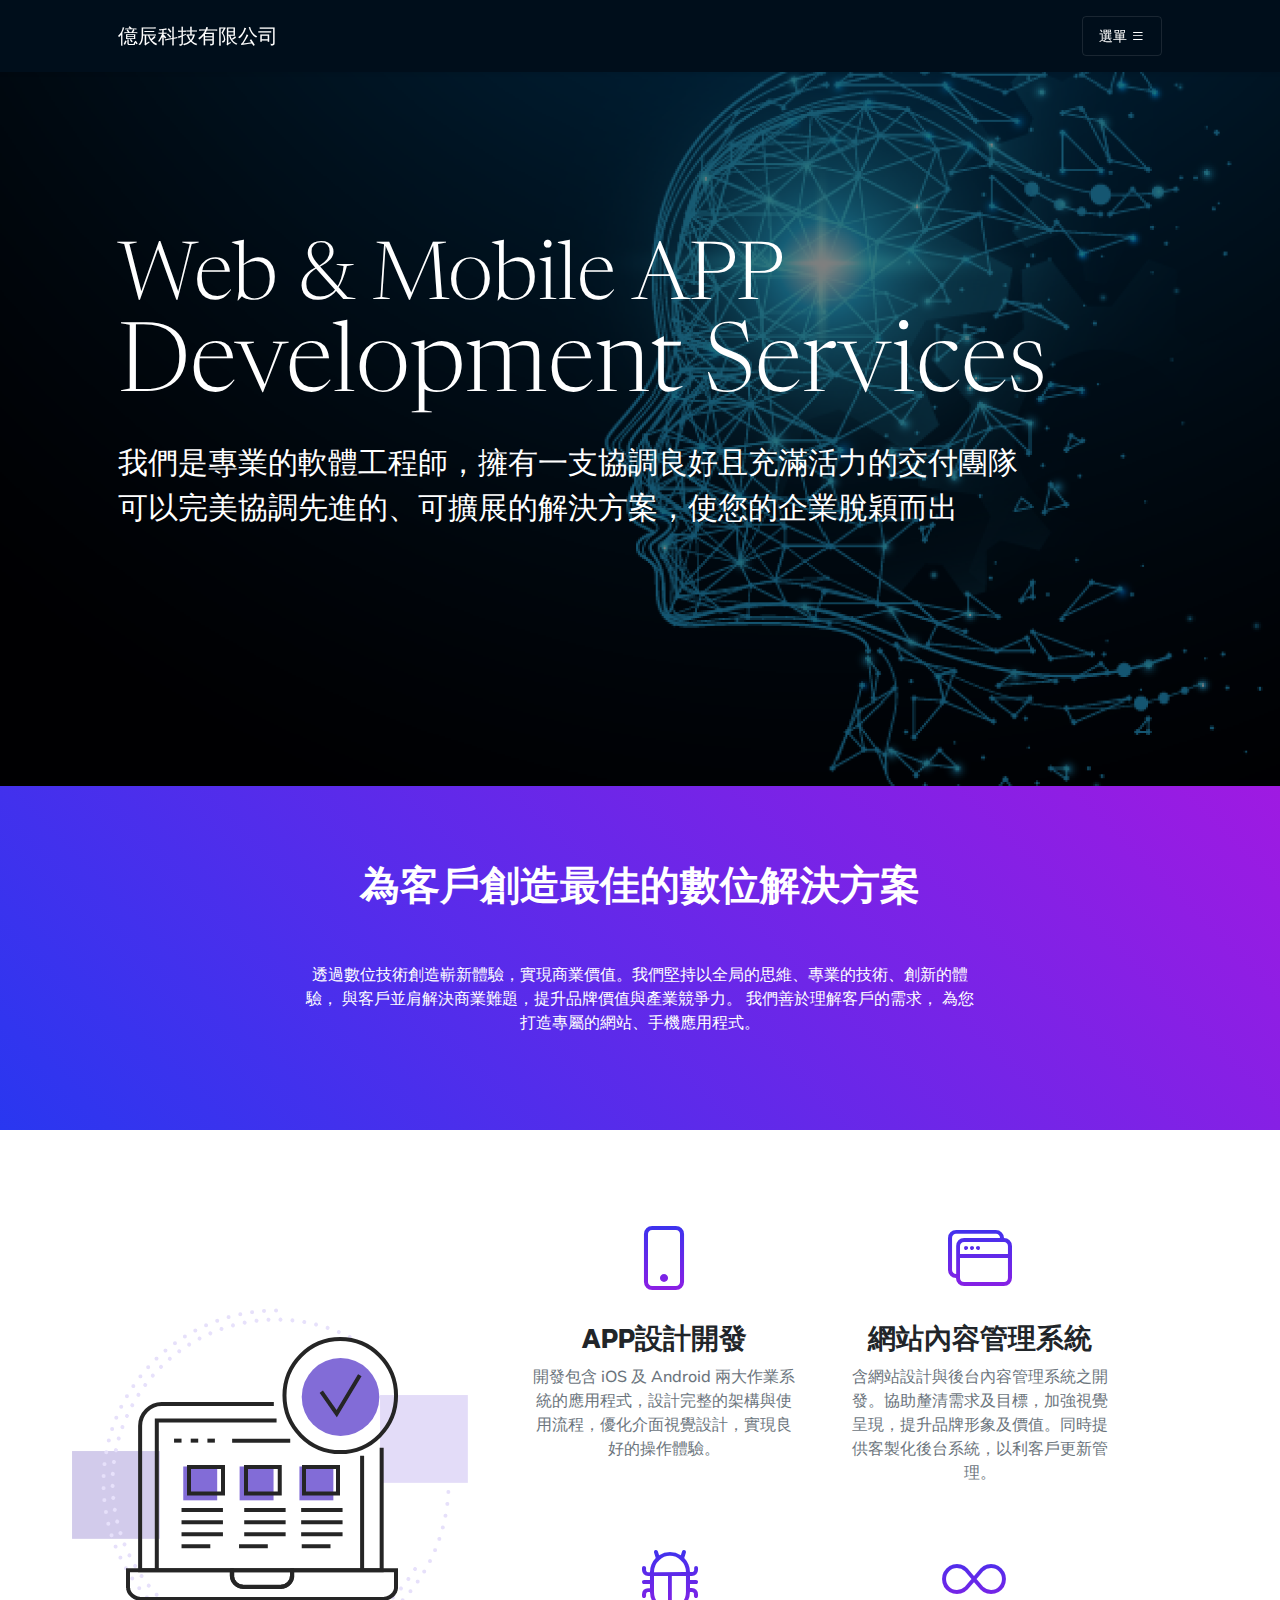
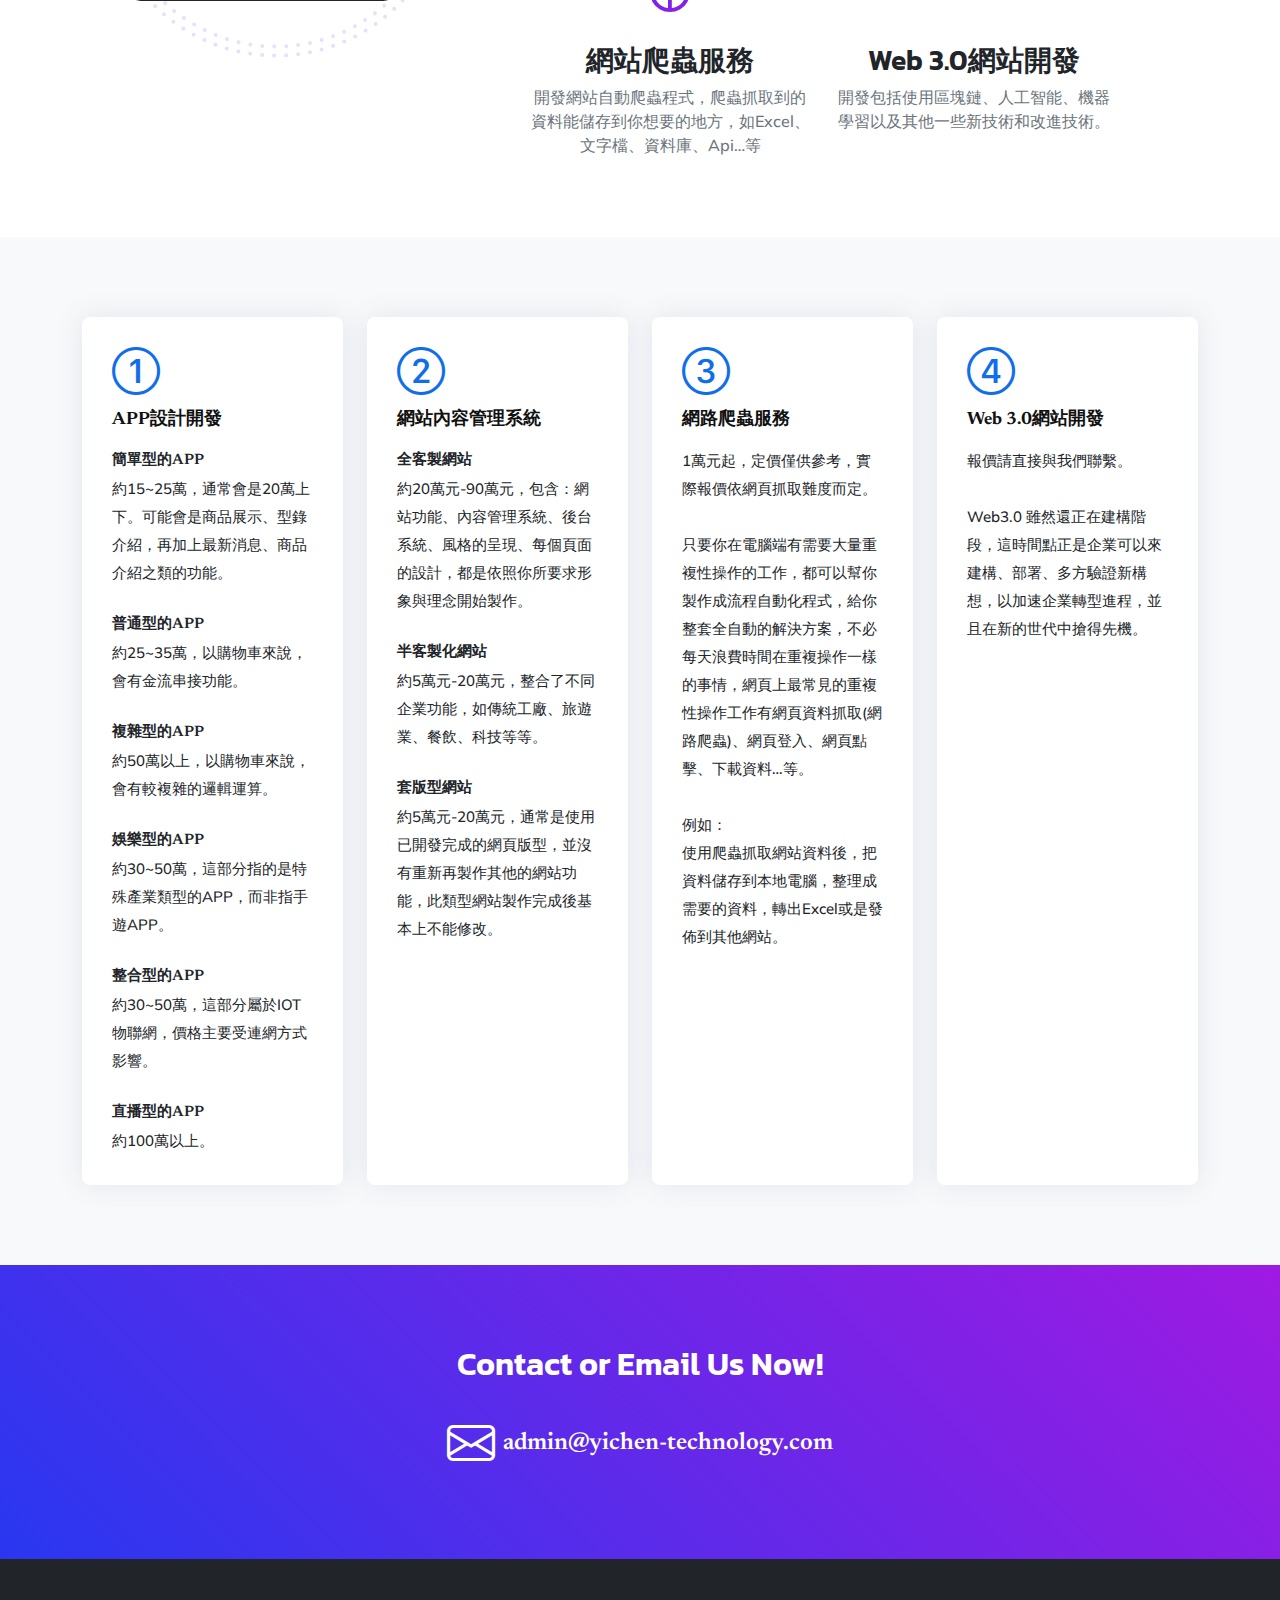
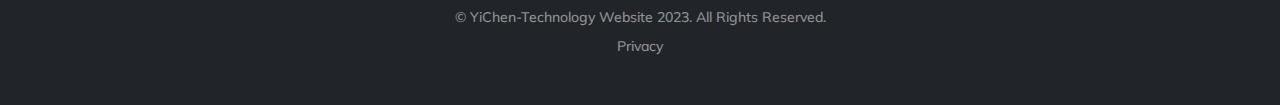
==== index.html @ 86321ed8 "fix section 4 style" ====
<!DOCTYPE html>
<html lang="zh-Hant">
    <head>
        <meta charset="utf-8" />
        <meta name="viewport" content="width=device-width, initial-scale=1, shrink-to-fit=no" />
        <meta name="description" content="億辰科技有限公司官方網站" />
        <meta name="author" content="Zyko Tsai" />
        <title>億辰科技有限公司</title>
        <link rel="icon" href="favicon.ico" />
        <!-- Bootstrap icons-->
        <link href="https://cdn.jsdelivr.net/npm/bootstrap-icons@1.5.0/font/bootstrap-icons.css" rel="stylesheet" />
        <!-- Bootstrap CDN-->
        <link href="https://cdn.jsdelivr.net/npm/bootstrap@5.3.0-alpha1/dist/css/bootstrap.min.css" rel="stylesheet" integrity="sha384-GLhlTQ8iRABdZLl6O3oVMWSktQOp6b7In1Zl3/Jr59b6EGGoI1aFkw7cmDA6j6gD" crossorigin="anonymous">
        
        <!-- Google fonts-->
        <link rel="preconnect" href="https://fonts.gstatic.com" />
        <link href="https://fonts.googleapis.com/css2?family=Newsreader:ital,wght@0,600;1,600&amp;display=swap" rel="stylesheet" />
        <link href="https://fonts.googleapis.com/css2?family=Mulish:ital,wght@0,300;0,500;0,600;0,700;1,300;1,500;1,600;1,700&amp;display=swap" rel="stylesheet" />
        <link href="https://fonts.googleapis.com/css2?family=Kanit:ital,wght@0,400;1,400&amp;display=swap" rel="stylesheet" />
        <!-- Core theme CSS (includes Bootstrap)-->
        <link href="css/styles.css" rel="stylesheet" />
    </head>
    <body id="page-top">
        <!-- Navigation-->
        <nav class="navbar navbar-dark fixed-top shadow-sm" id="mainNav" style="background-color: #000E1B;">
            <div class="container px-5">
                <a class="navbar-brand d-inline-block align-text-top" href="#page-top">億辰科技有限公司</a>
                <button class="navbar-toggler" type="button" data-bs-toggle="collapse" data-bs-target="#navbarResponsive" aria-controls="navbarResponsive" aria-expanded="false" aria-label="Toggle navigation">
                    選單
                    <i class="bi-list"></i>
                </button>
                <div class="collapse navbar-collapse" id="navbarResponsive">
                    <ul class="navbar-nav navbar-dark ms-auto me-4 my-3 my-lg-0">
                        <li class="nav-item"><a class="nav-link me-lg-3" href="#features">Features</a></li>
                        <li class="nav-item"><a class="nav-link me-lg-3" href="#download">Download</a></li>
                    </ul>
                    
                </div>
            </div>
        </nav>
        
        <section class="cta-header">
            <div class="cta-header-content">
                <div class="container px-5">
                    <h2 class="text-white display-1 lh-1 mb-4">
                        Web & Mobile APP<br>
                        <small class="text-white-size">Development Services</small>                       
                    </h2>
                    <p class="text-content-size">我們是專業的軟體工程師，擁有一支協調良好且充滿活力的交付團隊<br>可以完美協調先進的、可擴展的解決方案，使您的企業脫穎而出</p>
                    <!-- <a class="btn btn-outline-light py-3 px-4 rounded-pill" href="https://page.line.me/?accountId=588htwpp" target="_blank">Contact me</a> -->
                </div>
            </div>
        </section>
        <!-- Quote/testimonial aside-->
        <aside class="text-center bg-gradient-primary-to-secondary">
            <div class="container px-5">
                <div class="row gx-5 justify-content-center">
                    <div class="col-xl-8">
                        <div class="h2 fs-1 text-white mb-5">為客戶創造最佳的數位解決方案</div>
                        <p class="text-white">透過數位技術創造嶄新體驗，實現商業價值。我們堅持以全局的思維、專業的技術、創新的體驗， 與客戶並肩解決商業難題，提升品牌價值與產業競爭力。 我們善於理解客戶的需求， 為您打造專屬的網站、手機應用程式。</p>
                    </div>
                </div>
            </div>
        </aside>
        <!-- App features section-->
        <section id="features">
            <div class="container px-5">
                <div class="row gx-5 align-items-center">
                    <div class="col-lg-8 order-lg-1 mb-5 mb-lg-0">
                        <div class="container-fluid px-5">
                            <div class="row gx-5">
                                <div class="col-md-6 mb-5">
                                    <!-- Feature item-->
                                    <div class="text-center">
                                        <i class="bi-phone icon-feature text-gradient d-block mb-3"></i>
                                        <h3 class="font-alt">APP設計開發</h3>
                                        <p class="text-muted mb-0">開發包含 iOS 及 Android 兩大作業系統的應用程式，設計完整的架構與使用流程，優化介面視覺設計，實現良好的操作體驗。</p>
                                    </div>
                                </div>
                                <div class="col-md-6 mb-5">
                                    <!-- Feature item-->
                                    <div class="text-center">
                                        <i class="bi-window-stack icon-feature text-gradient d-block mb-3"></i>
                                        <h3 class="font-alt">網站內容管理系統</h3>
                                        <p class="text-muted mb-0">含網站設計與後台內容管理系統之開發。協助釐清需求及目標，加強視覺呈現，提升品牌形象及價值。同時提供客製化後台系統，以利客戶更新管理。</p>
                                    </div>
                                </div>
                            </div>
                            <div class="row">
                                <div class="col-md-6 mb-5 mb-md-0">
                                    <!-- Feature item-->
                                    <div class="text-center">
                                        <i class="bi-bug icon-feature text-gradient d-block mb-3"></i>
                                        <h3 class="font-alt">網站爬蟲服務</h3>
                                        <p class="text-muted mb-0">開發網站自動爬蟲程式，爬蟲抓取到的資料能儲存到你想要的地方，如Excel、文字檔、資料庫、Api…等</p>
                                    </div>
                                </div>
                                <div class="col-md-6">
                                    <!-- Feature item-->
                                    <div class="text-center">
                                        <i class="bi-infinity icon-feature text-gradient d-block mb-3"></i>
                                        <h3 class="font-alt">Web 3.0網站開發</h3>
                                        <p class="text-muted mb-0">開發包括使用區塊鏈、人工智能、機器學習以及其他一些新技術和改進技術。</p>
                                    </div>
                                </div>
                            </div>
                        </div>
                    </div>
                    <div class="col-lg-4 order-lg-0">
                        <!-- Features section device mockup-->
                        <div class="features-device-mockup">
                            <img src="https://jackaltsai.github.io/yichen_tech_website/section3.png" alt="web 3.0">
                        </div>
                    </div>
                </div>
            </div>
        </section>
        <!-- Price section -->
        <section id="featured-services" class="featured-services bg-light">
            <div class="container" data-aos="fade-up">
      
              <div class="row">
                <div class="col-md-6 col-lg-3 d-flex align-items-stretch mb-5 mb-lg-0">
                  <div class="icon-box" data-aos="fade-up" data-aos-delay="100">
                    <div class="icon"><i class="bi-1-circle"></i></div>
                    <h4 class="title"><a>APP設計開發</a></h4>
                    <h5 class="description">簡單型的APP</h5>
                    <p class="description">約15~25萬，通常會是20萬上下。可能會是商品展示、型錄介紹，再加上最新消息、商品介紹之類的功能。</p><br>
                    <h5 class="description">普通型的APP</h5>
                    <p class="description">約25~35萬，以購物車來說，會有金流串接功能。</p><br>
                    <h5 class="description">複雜型的APP</h5>
                    <p class="description">約50萬以上，以購物車來說，會有較複雜的邏輯運算。</p><br>
                    <h5 class="description">娛樂型的APP</h5>
                    <p class="description">約30~50萬，這部分指的是特殊產業類型的APP，而非指手遊APP。</p><br>
                    <h5 class="description">整合型的APP</h5>
                    <p class="description">約30~50萬，這部分屬於IOT物聯網，價格主要受連網方式影響。</p><br>
                    <h5 class="description">直播型的APP</h5>
                    <p class="description">約100萬以上。</p>
                  </div>
                </div>
      
                <div class="col-md-6 col-lg-3 d-flex align-items-stretch mb-5 mb-lg-0">
                  <div class="icon-box" data-aos="fade-up" data-aos-delay="200">
                    <div class="icon"><i class="bi-2-circle"></i></div>
                    <h4 class="title"><a>網站內容管理系統</a></h4>
                    <h5 class="description">全客製網站</h5>
                    <p class="description">約20萬元-90萬元，包含：網站功能、內容管理系統、後台系統、風格的呈現、每個頁面的設計，都是依照你所要求形象與理念開始製作。</p><br>
                    <h5 class="description">半客製化網站</h5>
                    <p class="description">約5萬元-20萬元，整合了不同企業功能，如傳統工廠、旅遊業、餐飲、科技等等。</p><br>
                    <h5 class="description">套版型網站</h5>
                    <p class="description">約5萬元-20萬元，通常是使用已開發完成的網頁版型，並沒有重新再製作其他的網站功能，此類型網站製作完成後基本上不能修改。</p><br>
                  </div>
                </div>
      
                <div class="col-md-6 col-lg-3 d-flex align-items-stretch mb-5 mb-lg-0">
                  <div class="icon-box" data-aos="fade-up" data-aos-delay="300">
                    <div class="icon"><i class="bi-3-circle"></i></div>
                    <h4 class="title"><a>網路爬蟲服務</a></h4>
                    <p class="description">1萬元起，定價僅供參考，實際報價依網頁抓取難度而定。<br><br>只要你在電腦端有需要大量重複性操作的工作，都可以幫你製作成流程自動化程式，給你整套全自動的解決方案，不必每天浪費時間在重複操作一樣的事情，網頁上最常見的重複性操作工作有網頁資料抓取(網路爬蟲)、網頁登入、網頁點擊、下載資料…等。<br><br>例如：<br>使用爬蟲抓取網站資料後，把資料儲存到本地電腦，整理成需要的資料，轉出Excel或是發佈到其他網站。</p>
                  </div>
                </div>
      
                <div class="col-md-6 col-lg-3 d-flex align-items-stretch mb-5 mb-lg-0">
                  <div class="icon-box" data-aos="fade-up" data-aos-delay="400">
                    <div class="icon"><i class="bi-4-circle"></i></div>
                    <h4 class="title"><a>Web 3.0網站開發</a></h4>
                    <p class="description">報價請直接與我們聯繫。<br><br>Web3.0 雖然還正在建構階段，這時間點正是企業可以來建構、部署、多方驗證新構想，以加速企業轉型進程，並且在新的世代中搶得先機。</p>
                  </div>
                </div>
      
              </div>
      
            </div>
        </section>
        <!-- App badge section-->
        <section class="bg-gradient-primary-to-secondary" id="download">
            <div class="container px-5">
                <h2 class="text-center text-white font-alt mb-4">Contact or Email Us Now!</h2>
                
                <div class="d-flex flex-column flex-lg-row align-items-center justify-content-center">
                    <a href="mailto:admin@yichen-technology.com"><i class="bi-envelope icon-white"></i></a>
                    <h4 class="title text-white text-email">admin@yichen-technology.com</h4>
                </div>
            </div>
        </section>
        
        <!-- Footer-->
        <footer class="bg-dark text-center py-5">
        <div class="container px-5">
            <div class="text-white-50 small">
                <div class="mb-2">&copy; YiChen-Technology Website 2023. All Rights Reserved.</div>
                <a href="https://jackaltsai.github.io/yichen_tech_website/privacy.html">Privacy</a>
            </div>
        </div>
        </footer>

        <script>
            (function(){var w=window;if(w.ChannelIO){return w.console.error("ChannelIO script included twice.")}var ch=function(){ch.c(arguments)};ch.q=[];ch.c=function(args){ch.q.push(args)};w.ChannelIO=ch;function l(){if(w.ChannelIOInitialized){return}w.ChannelIOInitialized=true;var s=document.createElement("script");s.type="text/javascript";s.async=true;s.src="https://cdn.channel.io/plugin/ch-plugin-web.js";var x=document.getElementsByTagName("script")[0];if(x.parentNode){x.parentNode.insertBefore(s,x)}}if(document.readyState==="complete"){l()}else{w.addEventListener("DOMContentLoaded",l);w.addEventListener("load",l)}})();
          
            ChannelIO('boot', {
              "pluginKey": "8e695b50-d24a-4d0e-aba1-254e726d95f0"
            });
          </script>
        <script src="https://cdn.jsdelivr.net/npm/bootstrap@5.3.0-alpha1/dist/js/bootstrap.bundle.min.js" integrity="sha384-w76AqPfDkMBDXo30jS1Sgez6pr3x5MlQ1ZAGC+nuZB+EYdgRZgiwxhTBTkF7CXvN" crossorigin="anonymous"></script>
        <link rel="stylesheet" href="https://cdn.jsdelivr.net/npm/bootstrap-icons@1.10.3/font/bootstrap-icons.css">
    </body>
    
</html>
---- css/styles.css ----
@charset "UTF-8";

:root {
  --bs-blue: #2937f0;
  --bs-indigo: #6610f2;
  --bs-purple: #9f1ae2;
  --bs-pink: #d63384;
  --bs-red: #dc3545;
  --bs-orange: #fd7e14;
  --bs-yellow: #ffc107;
  --bs-green: #198754;
  --bs-teal: #20c997;
  --bs-cyan: #0dcaf0;
  --bs-white: #fff;
  --bs-gray: #6c757d;
  --bs-gray-dark: #343a40;
  --bs-gray-100: #f8f9fa;
  --bs-gray-200: #e9ecef;
  --bs-gray-300: #dee2e6;
  --bs-gray-400: #ced4da;
  --bs-gray-500: #adb5bd;
  --bs-gray-600: #6c757d;
  --bs-gray-700: #495057;
  --bs-gray-800: #343a40;
  --bs-gray-900: #212529;
  --bs-primary: #2937f0;
  --bs-secondary: #9f1ae2;
  --bs-success: #198754;
  --bs-info: #0dcaf0;
  --bs-warning: #ffc107;
  --bs-danger: #dc3545;
  --bs-light: #f8f9fa;
  --bs-dark: #212529;
  --bs-primary-rgb: 41, 55, 240;
  --bs-secondary-rgb: 159, 26, 226;
  --bs-success-rgb: 25, 135, 84;
  --bs-info-rgb: 13, 202, 240;
  --bs-warning-rgb: 255, 193, 7;
  --bs-danger-rgb: 220, 53, 69;
  --bs-light-rgb: 248, 249, 250;
  --bs-dark-rgb: 33, 37, 41;
  --bs-white-rgb: 255, 255, 255;
  --bs-black-rgb: 0, 0, 0;
  --bs-body-color-rgb: 33, 37, 41;
  --bs-body-bg-rgb: 255, 255, 255;
  --bs-font-sans-serif: system-ui, -apple-system, "Segoe UI", Roboto, "Helvetica Neue", Arial, "Noto Sans", "Liberation Sans", sans-serif, "Apple Color Emoji", "Segoe UI Emoji", "Segoe UI Symbol", "Noto Color Emoji";
  --bs-font-monospace: SFMono-Regular, Menlo, Monaco, Consolas, "Liberation Mono", "Courier New", monospace;
  --bs-gradient: linear-gradient(180deg, rgba(255, 255, 255, 0.15), rgba(255, 255, 255, 0));
  --bs-body-font-family: Mulish, -apple-system, BlinkMacSystemFont, Segoe UI, Roboto, Helvetica Neue, Arial, sans-serif, Apple Color Emoji, Segoe UI Emoji, Segoe UI Symbol, Noto Color Emoji;
  --bs-body-font-size: 1rem;
  --bs-body-font-weight: 500;
  --bs-body-line-height: 1.5;
  --bs-body-color: #212529;
  --bs-body-bg: #fff;
}

*,
*::before,
*::after {
  box-sizing: border-box;
}

@media (prefers-reduced-motion: no-preference) {
  :root {
    scroll-behavior: smooth;
  }
}

body {
  margin: 0;
  font-family: var(--bs-body-font-family);
  font-size: var(--bs-body-font-size);
  font-weight: var(--bs-body-font-weight);
  line-height: var(--bs-body-line-height);
  color: var(--bs-body-color);
  text-align: var(--bs-body-text-align);
  background-color: var(--bs-body-bg);
  -webkit-text-size-adjust: 100%;
  -webkit-tap-highlight-color: rgba(0, 0, 0, 0);
}

hr {
  margin: 1rem 0;
  color: inherit;
  background-color: currentColor;
  border: 0;
  opacity: 0.25;
}

hr:not([size]) {
  height: 1px;
}

h6, .h6, h5, .h5, h4, .h4, h3, .h3, h2, .h2, h1, .h1 {
  margin-top: 0;
  margin-bottom: 0.5rem;
  font-family: "Newsreader", -apple-system, BlinkMacSystemFont, "Segoe UI", Roboto, "Helvetica Neue", Arial, sans-serif, "Apple Color Emoji", "Segoe UI Emoji", "Segoe UI Symbol", "Noto Color Emoji";
  font-weight: 600;
  line-height: 1.2;
}

h1, .h1 {
  font-size: calc(1.375rem + 1.5vw);
}
@media (min-width: 1200px) {
  h1, .h1 {
    font-size: 2.5rem;
  }
}

h2, .h2 {
  font-size: calc(1.325rem + 0.9vw);
}
@media (min-width: 1200px) {
  h2, .h2 {
    font-size: 2rem;
  }
}

h3, .h3 {
  font-size: calc(1.3rem + 0.6vw);
}
@media (min-width: 1200px) {
  h3, .h3 {
    font-size: 1.75rem;
  }
}

h4, .h4 {
  font-size: calc(1.275rem + 0.3vw);
}
@media (min-width: 1200px) {
  h4, .h4 {
    font-size: 1.5rem;
  }
}

h5, .h5 {
  font-size: 1.25rem;
}

h6, .h6 {
  font-size: 1rem;
}

p {
  margin-top: 0;
  margin-bottom: 1rem;
}

abbr[title],
abbr[data-bs-original-title] {
  -webkit-text-decoration: underline dotted;
          text-decoration: underline dotted;
  cursor: help;
  -webkit-text-decoration-skip-ink: none;
          text-decoration-skip-ink: none;
}

address {
  margin-bottom: 1rem;
  font-style: normal;
  line-height: inherit;
}

ol,
ul {
  padding-left: 2rem;
}

ol,
ul,
dl {
  margin-top: 0;
  margin-bottom: 1rem;
}

ol ol,
ul ul,
ol ul,
ul ol {
  margin-bottom: 0;
}

dt {
  font-weight: 700;
}

dd {
  margin-bottom: 0.5rem;
  margin-left: 0;
}

blockquote {
  margin: 0 0 1rem;
}

b,
strong {
  font-weight: bolder;
}

small, .small {
  font-size: 0.875em;
}

mark, .mark {
  padding: 0.2em;
  background-color: #fcf8e3;
}

sub,
sup {
  position: relative;
  font-size: 0.75em;
  line-height: 0;
  vertical-align: baseline;
}

sub {
  bottom: -0.25em;
}

sup {
  top: -0.5em;
}

a {
  color: #2937f0;
  text-decoration: underline;
}
a:hover {
  color: #212cc0;
}

a:not([href]):not([class]), a:not([href]):not([class]):hover {
  color: inherit;
  text-decoration: none;
}

pre,
code,
kbd,
samp {
  font-family: var(--bs-font-monospace);
  font-size: 1em;
  direction: ltr /* rtl:ignore */;
  unicode-bidi: bidi-override;
}

pre {
  display: block;
  margin-top: 0;
  margin-bottom: 1rem;
  overflow: auto;
  font-size: 0.875em;
}
pre code {
  font-size: inherit;
  color: inherit;
  word-break: normal;
}

code {
  font-size: 0.875em;
  color: #d63384;
  word-wrap: break-word;
}
a > code {
  color: inherit;
}

kbd {
  padding: 0.2rem 0.4rem;
  font-size: 0.875em;
  color: #fff;
  background-color: #212529;
  border-radius: 0.2rem;
}
kbd kbd {
  padding: 0;
  font-size: 1em;
  font-weight: 700;
}

figure {
  margin: 0 0 1rem;
}

img,
svg {
  vertical-align: middle;
}

table {
  caption-side: bottom;
  border-collapse: collapse;
}

caption {
  padding-top: 0.5rem;
  padding-bottom: 0.5rem;
  color: #6c757d;
  text-align: left;
}

th {
  text-align: inherit;
  text-align: -webkit-match-parent;
}

thead,
tbody,
tfoot,
tr,
td,
th {
  border-color: inherit;
  border-style: solid;
  border-width: 0;
}

label {
  display: inline-block;
}

button {
  border-radius: 0;
}

button:focus:not(:focus-visible) {
  outline: 0;
}

input,
button,
select,
optgroup,
textarea {
  margin: 0;
  font-family: inherit;
  font-size: inherit;
  line-height: inherit;
}

button,
select {
  text-transform: none;
}

[role=button] {
  cursor: pointer;
}

select {
  word-wrap: normal;
}
select:disabled {
  opacity: 1;
}

[list]::-webkit-calendar-picker-indicator {
  display: none;
}

button,
[type=button],
[type=reset],
[type=submit] {
  -webkit-appearance: button;
}
button:not(:disabled),
[type=button]:not(:disabled),
[type=reset]:not(:disabled),
[type=submit]:not(:disabled) {
  cursor: pointer;
}

::-moz-focus-inner {
  padding: 0;
  border-style: none;
}

textarea {
  resize: vertical;
}

fieldset {
  min-width: 0;
  padding: 0;
  margin: 0;
  border: 0;
}

legend {
  float: left;
  width: 100%;
  padding: 0;
  margin-bottom: 0.5rem;
  font-size: calc(1.275rem + 0.3vw);
  line-height: inherit;
}
@media (min-width: 1200px) {
  legend {
    font-size: 1.5rem;
  }
}
legend + * {
  clear: left;
}

::-webkit-datetime-edit-fields-wrapper,
::-webkit-datetime-edit-text,
::-webkit-datetime-edit-minute,
::-webkit-datetime-edit-hour-field,
::-webkit-datetime-edit-day-field,
::-webkit-datetime-edit-month-field,
::-webkit-datetime-edit-year-field {
  padding: 0;
}

::-webkit-inner-spin-button {
  height: auto;
}

[type=search] {
  outline-offset: -2px;
  -webkit-appearance: textfield;
}

/* rtl:raw:
[type="tel"],
[type="url"],
[type="email"],
[type="number"] {
  direction: ltr;
}
*/
::-webkit-search-decoration {
  -webkit-appearance: none;
}

::-webkit-color-swatch-wrapper {
  padding: 0;
}

::-webkit-file-upload-button {
  font: inherit;
}

::file-selector-button {
  font: inherit;
}

::-webkit-file-upload-button {
  font: inherit;
  -webkit-appearance: button;
}

output {
  display: inline-block;
}

iframe {
  border: 0;
}

summary {
  display: list-item;
  cursor: pointer;
}

progress {
  vertical-align: baseline;
}

[hidden] {
  display: none !important;
}

.lead {
  font-size: 1.25rem;
  font-weight: 300;
}

.display-1 {
  font-size: calc(1.625rem + 4.5vw);
  font-weight: 300;
  line-height: 1.2;
}
@media (min-width: 1200px) {
  .display-1 {
    font-size: 5rem;
  }
}

.display-2 {
  font-size: calc(1.575rem + 3.9vw);
  font-weight: 300;
  line-height: 1.2;
}
@media (min-width: 1200px) {
  .display-2 {
    font-size: 4.5rem;
  }
}

.display-3 {
  font-size: calc(1.525rem + 3.3vw);
  font-weight: 300;
  line-height: 1.2;
}
@media (min-width: 1200px) {
  .display-3 {
    font-size: 4rem;
  }
}

.display-4 {
  font-size: calc(1.475rem + 2.7vw);
  font-weight: 300;
  line-height: 1.2;
}
@media (min-width: 1200px) {
  .display-4 {
    font-size: 3.5rem;
  }
}

.display-5 {
  font-size: calc(1.425rem + 2.1vw);
  font-weight: 300;
  line-height: 1.2;
}
@media (min-width: 1200px) {
  .display-5 {
    font-size: 3rem;
  }
}

.display-6 {
  font-size: calc(1.375rem + 1.5vw);
  font-weight: 300;
  line-height: 1.2;
}
@media (min-width: 1200px) {
  .display-6 {
    font-size: 2.5rem;
  }
}

.list-unstyled {
  padding-left: 0;
  list-style: none;
}

.list-inline {
  padding-left: 0;
  list-style: none;
}

.list-inline-item {
  display: inline-block;
}
.list-inline-item:not(:last-child) {
  margin-right: 0.5rem;
}

.initialism {
  font-size: 0.875em;
  text-transform: uppercase;
}

.blockquote {
  margin-bottom: 1rem;
  font-size: 1.25rem;
}
.blockquote > :last-child {
  margin-bottom: 0;
}

.blockquote-footer {
  margin-top: -1rem;
  margin-bottom: 1rem;
  font-size: 0.875em;
  color: #6c757d;
}
.blockquote-footer::before {
  content: "— ";
}

.img-fluid {
  max-width: 100%;
  height: auto;
}

.img-thumbnail {
  padding: 0.25rem;
  background-color: #fff;
  border: 1px solid #dee2e6;
  border-radius: 0.25rem;
  max-width: 100%;
  height: auto;
}

.figure {
  display: inline-block;
}

.figure-img {
  margin-bottom: 0.5rem;
  line-height: 1;
}

.figure-caption {
  font-size: 0.875em;
  color: #6c757d;
}

.container,
.container-fluid,
.container-xxl,
.container-xl,
.container-lg,
.container-md,
.container-sm {
  width: 100%;
  padding-right: var(--bs-gutter-x, 0.75rem);
  padding-left: var(--bs-gutter-x, 0.75rem);
  margin-right: auto;
  margin-left: auto;
}

@media (min-width: 576px) {
  .container-sm, .container {
    max-width: 540px;
  }
}
@media (min-width: 768px) {
  .container-md, .container-sm, .container {
    max-width: 720px;
  }
}
@media (min-width: 992px) {
  .container-lg, .container-md, .container-sm, .container {
    max-width: 960px;
  }
}
@media (min-width: 1200px) {
  .container-xl, .container-lg, .container-md, .container-sm, .container {
    max-width: 1140px;
  }
}
@media (min-width: 1400px) {
  .container-xxl, .container-xl, .container-lg, .container-md, .container-sm, .container {
    max-width: 1320px;
  }
}
.row {
  --bs-gutter-x: 1.5rem;
  --bs-gutter-y: 0;
  display: flex;
  flex-wrap: wrap;
  margin-top: calc(-1 * var(--bs-gutter-y));
  margin-right: calc(-0.5 * var(--bs-gutter-x));
  margin-left: calc(-0.5 * var(--bs-gutter-x));
}
.row > * {
  flex-shrink: 0;
  width: 100%;
  max-width: 100%;
  padding-right: calc(var(--bs-gutter-x) * 0.5);
  padding-left: calc(var(--bs-gutter-x) * 0.5);
  margin-top: var(--bs-gutter-y);
}

.col {
  flex: 1 0 0%;
}

.row-cols-auto > * {
  flex: 0 0 auto;
  width: auto;
}

.row-cols-1 > * {
  flex: 0 0 auto;
  width: 100%;
}

.row-cols-2 > * {
  flex: 0 0 auto;
  width: 50%;
}

.row-cols-3 > * {
  flex: 0 0 auto;
  width: 33.3333333333%;
}

.row-cols-4 > * {
  flex: 0 0 auto;
  width: 25%;
}

.row-cols-5 > * {
  flex: 0 0 auto;
  width: 20%;
}

.row-cols-6 > * {
  flex: 0 0 auto;
  width: 16.6666666667%;
}

.col-auto {
  flex: 0 0 auto;
  width: auto;
}

.col-1 {
  flex: 0 0 auto;
  width: 8.33333333%;
}

.col-2 {
  flex: 0 0 auto;
  width: 16.66666667%;
}

.col-3 {
  flex: 0 0 auto;
  width: 25%;
}

.col-4 {
  flex: 0 0 auto;
  width: 33.33333333%;
}

.col-5 {
  flex: 0 0 auto;
  width: 41.66666667%;
}

.col-6 {
  flex: 0 0 auto;
  width: 50%;
}

.col-7 {
  flex: 0 0 auto;
  width: 58.33333333%;
}

.col-8 {
  flex: 0 0 auto;
  width: 66.66666667%;
}

.col-9 {
  flex: 0 0 auto;
  width: 75%;
}

.col-10 {
  flex: 0 0 auto;
  width: 83.33333333%;
}

.col-11 {
  flex: 0 0 auto;
  width: 91.66666667%;
}

.col-12 {
  flex: 0 0 auto;
  width: 100%;
}

.offset-1 {
  margin-left: 8.33333333%;
}

.offset-2 {
  margin-left: 16.66666667%;
}

.offset-3 {
  margin-left: 25%;
}

.offset-4 {
  margin-left: 33.33333333%;
}

.offset-5 {
  margin-left: 41.66666667%;
}

.offset-6 {
  margin-left: 50%;
}

.offset-7 {
  margin-left: 58.33333333%;
}

.offset-8 {
  margin-left: 66.66666667%;
}

.offset-9 {
  margin-left: 75%;
}

.offset-10 {
  margin-left: 83.33333333%;
}

.offset-11 {
  margin-left: 91.66666667%;
}

.g-0,
.gx-0 {
  --bs-gutter-x: 0;
}

.g-0,
.gy-0 {
  --bs-gutter-y: 0;
}

.g-1,
.gx-1 {
  --bs-gutter-x: 0.25rem;
}

.g-1,
.gy-1 {
  --bs-gutter-y: 0.25rem;
}

.g-2,
.gx-2 {
  --bs-gutter-x: 0.5rem;
}

.g-2,
.gy-2 {
  --bs-gutter-y: 0.5rem;
}

.g-3,
.gx-3 {
  --bs-gutter-x: 1rem;
}

.g-3,
.gy-3 {
  --bs-gutter-y: 1rem;
}

.g-4,
.gx-4 {
  --bs-gutter-x: 1.5rem;
}

.g-4,
.gy-4 {
  --bs-gutter-y: 1.5rem;
}

.g-5,
.gx-5 {
  --bs-gutter-x: 3rem;
}

.g-5,
.gy-5 {
  --bs-gutter-y: 3rem;
}

@media (min-width: 576px) {
  .col-sm {
    flex: 1 0 0%;
  }

  .row-cols-sm-auto > * {
    flex: 0 0 auto;
    width: auto;
  }

  .row-cols-sm-1 > * {
    flex: 0 0 auto;
    width: 100%;
  }

  .row-cols-sm-2 > * {
    flex: 0 0 auto;
    width: 50%;
  }

  .row-cols-sm-3 > * {
    flex: 0 0 auto;
    width: 33.3333333333%;
  }

  .row-cols-sm-4 > * {
    flex: 0 0 auto;
    width: 25%;
  }

  .row-cols-sm-5 > * {
    flex: 0 0 auto;
    width: 20%;
  }

  .row-cols-sm-6 > * {
    flex: 0 0 auto;
    width: 16.6666666667%;
  }

  .col-sm-auto {
    flex: 0 0 auto;
    width: auto;
  }

  .col-sm-1 {
    flex: 0 0 auto;
    width: 8.33333333%;
  }

  .col-sm-2 {
    flex: 0 0 auto;
    width: 16.66666667%;
  }

  .col-sm-3 {
    flex: 0 0 auto;
    width: 25%;
  }

  .col-sm-4 {
    flex: 0 0 auto;
    width: 33.33333333%;
  }

  .col-sm-5 {
    flex: 0 0 auto;
    width: 41.66666667%;
  }

  .col-sm-6 {
    flex: 0 0 auto;
    width: 50%;
  }

  .col-sm-7 {
    flex: 0 0 auto;
    width: 58.33333333%;
  }

  .col-sm-8 {
    flex: 0 0 auto;
    width: 66.66666667%;
  }

  .col-sm-9 {
    flex: 0 0 auto;
    width: 75%;
  }

  .col-sm-10 {
    flex: 0 0 auto;
    width: 83.33333333%;
  }

  .col-sm-11 {
    flex: 0 0 auto;
    width: 91.66666667%;
  }

  .col-sm-12 {
    flex: 0 0 auto;
    width: 100%;
  }

  .offset-sm-0 {
    margin-left: 0;
  }

  .offset-sm-1 {
    margin-left: 8.33333333%;
  }

  .offset-sm-2 {
    margin-left: 16.66666667%;
  }

  .offset-sm-3 {
    margin-left: 25%;
  }

  .offset-sm-4 {
    margin-left: 33.33333333%;
  }

  .offset-sm-5 {
    margin-left: 41.66666667%;
  }

  .offset-sm-6 {
    margin-left: 50%;
  }

  .offset-sm-7 {
    margin-left: 58.33333333%;
  }

  .offset-sm-8 {
    margin-left: 66.66666667%;
  }

  .offset-sm-9 {
    margin-left: 75%;
  }

  .offset-sm-10 {
    margin-left: 83.33333333%;
  }

  .offset-sm-11 {
    margin-left: 91.66666667%;
  }

  .g-sm-0,
.gx-sm-0 {
    --bs-gutter-x: 0;
  }

  .g-sm-0,
.gy-sm-0 {
    --bs-gutter-y: 0;
  }

  .g-sm-1,
.gx-sm-1 {
    --bs-gutter-x: 0.25rem;
  }

  .g-sm-1,
.gy-sm-1 {
    --bs-gutter-y: 0.25rem;
  }

  .g-sm-2,
.gx-sm-2 {
    --bs-gutter-x: 0.5rem;
  }

  .g-sm-2,
.gy-sm-2 {
    --bs-gutter-y: 0.5rem;
  }

  .g-sm-3,
.gx-sm-3 {
    --bs-gutter-x: 1rem;
  }

  .g-sm-3,
.gy-sm-3 {
    --bs-gutter-y: 1rem;
  }

  .g-sm-4,
.gx-sm-4 {
    --bs-gutter-x: 1.5rem;
  }

  .g-sm-4,
.gy-sm-4 {
    --bs-gutter-y: 1.5rem;
  }

  .g-sm-5,
.gx-sm-5 {
    --bs-gutter-x: 3rem;
  }

  .g-sm-5,
.gy-sm-5 {
    --bs-gutter-y: 3rem;
  }
}
@media (min-width: 768px) {
  .col-md {
    flex: 1 0 0%;
  }

  .row-cols-md-auto > * {
    flex: 0 0 auto;
    width: auto;
  }

  .row-cols-md-1 > * {
    flex: 0 0 auto;
    width: 100%;
  }

  .row-cols-md-2 > * {
    flex: 0 0 auto;
    width: 50%;
  }

  .row-cols-md-3 > * {
    flex: 0 0 auto;
    width: 33.3333333333%;
  }

  .row-cols-md-4 > * {
    flex: 0 0 auto;
    width: 25%;
  }

  .row-cols-md-5 > * {
    flex: 0 0 auto;
    width: 20%;
  }

  .row-cols-md-6 > * {
    flex: 0 0 auto;
    width: 16.6666666667%;
  }

  .col-md-auto {
    flex: 0 0 auto;
    width: auto;
  }

  .col-md-1 {
    flex: 0 0 auto;
    width: 8.33333333%;
  }

  .col-md-2 {
    flex: 0 0 auto;
    width: 16.66666667%;
  }

  .col-md-3 {
    flex: 0 0 auto;
    width: 25%;
  }

  .col-md-4 {
    flex: 0 0 auto;
    width: 33.33333333%;
  }

  .col-md-5 {
    flex: 0 0 auto;
    width: 41.66666667%;
  }

  .col-md-6 {
    flex: 0 0 auto;
    width: 50%;
  }

  .col-md-7 {
    flex: 0 0 auto;
    width: 58.33333333%;
  }

  .col-md-8 {
    flex: 0 0 auto;
    width: 66.66666667%;
  }

  .col-md-9 {
    flex: 0 0 auto;
    width: 75%;
  }

  .col-md-10 {
    flex: 0 0 auto;
    width: 83.33333333%;
  }

  .col-md-11 {
    flex: 0 0 auto;
    width: 91.66666667%;
  }

  .col-md-12 {
    flex: 0 0 auto;
    width: 100%;
  }

  .offset-md-0 {
    margin-left: 0;
  }

  .offset-md-1 {
    margin-left: 8.33333333%;
  }

  .offset-md-2 {
    margin-left: 16.66666667%;
  }

  .offset-md-3 {
    margin-left: 25%;
  }

  .offset-md-4 {
    margin-left: 33.33333333%;
  }

  .offset-md-5 {
    margin-left: 41.66666667%;
  }

  .offset-md-6 {
    margin-left: 50%;
  }

  .offset-md-7 {
    margin-left: 58.33333333%;
  }

  .offset-md-8 {
    margin-left: 66.66666667%;
  }

  .offset-md-9 {
    margin-left: 75%;
  }

  .offset-md-10 {
    margin-left: 83.33333333%;
  }

  .offset-md-11 {
    margin-left: 91.66666667%;
  }

  .g-md-0,
.gx-md-0 {
    --bs-gutter-x: 0;
  }

  .g-md-0,
.gy-md-0 {
    --bs-gutter-y: 0;
  }

  .g-md-1,
.gx-md-1 {
    --bs-gutter-x: 0.25rem;
  }

  .g-md-1,
.gy-md-1 {
    --bs-gutter-y: 0.25rem;
  }

  .g-md-2,
.gx-md-2 {
    --bs-gutter-x: 0.5rem;
  }

  .g-md-2,
.gy-md-2 {
    --bs-gutter-y: 0.5rem;
  }

  .g-md-3,
.gx-md-3 {
    --bs-gutter-x: 1rem;
  }

  .g-md-3,
.gy-md-3 {
    --bs-gutter-y: 1rem;
  }

  .g-md-4,
.gx-md-4 {
    --bs-gutter-x: 1.5rem;
  }

  .g-md-4,
.gy-md-4 {
    --bs-gutter-y: 1.5rem;
  }

  .g-md-5,
.gx-md-5 {
    --bs-gutter-x: 3rem;
  }

  .g-md-5,
.gy-md-5 {
    --bs-gutter-y: 3rem;
  }
}
@media (min-width: 992px) {
  .col-lg {
    flex: 1 0 0%;
  }

  .row-cols-lg-auto > * {
    flex: 0 0 auto;
    width: auto;
  }

  .row-cols-lg-1 > * {
    flex: 0 0 auto;
    width: 100%;
  }

  .row-cols-lg-2 > * {
    flex: 0 0 auto;
    width: 50%;
  }

  .row-cols-lg-3 > * {
    flex: 0 0 auto;
    width: 33.3333333333%;
  }

  .row-cols-lg-4 > * {
    flex: 0 0 auto;
    width: 25%;
  }

  .row-cols-lg-5 > * {
    flex: 0 0 auto;
    width: 20%;
  }

  .row-cols-lg-6 > * {
    flex: 0 0 auto;
    width: 16.6666666667%;
  }

  .col-lg-auto {
    flex: 0 0 auto;
    width: auto;
  }

  .col-lg-1 {
    flex: 0 0 auto;
    width: 8.33333333%;
  }

  .col-lg-2 {
    flex: 0 0 auto;
    width: 16.66666667%;
  }

  .col-lg-3 {
    flex: 0 0 auto;
    width: 25%;
  }

  .col-lg-4 {
    flex: 0 0 auto;
    width: 33.33333333%;
  }

  .col-lg-5 {
    flex: 0 0 auto;
    width: 41.66666667%;
  }

  .col-lg-6 {
    flex: 0 0 auto;
    width: 50%;
  }

  .col-lg-7 {
    flex: 0 0 auto;
    width: 58.33333333%;
  }

  .col-lg-8 {
    flex: 0 0 auto;
    width: 66.66666667%;
  }

  .col-lg-9 {
    flex: 0 0 auto;
    width: 75%;
  }

  .col-lg-10 {
    flex: 0 0 auto;
    width: 83.33333333%;
  }

  .col-lg-11 {
    flex: 0 0 auto;
    width: 91.66666667%;
  }

  .col-lg-12 {
    flex: 0 0 auto;
    width: 100%;
  }

  .offset-lg-0 {
    margin-left: 0;
  }

  .offset-lg-1 {
    margin-left: 8.33333333%;
  }

  .offset-lg-2 {
    margin-left: 16.66666667%;
  }

  .offset-lg-3 {
    margin-left: 25%;
  }

  .offset-lg-4 {
    margin-left: 33.33333333%;
  }

  .offset-lg-5 {
    margin-left: 41.66666667%;
  }

  .offset-lg-6 {
    margin-left: 50%;
  }

  .offset-lg-7 {
    margin-left: 58.33333333%;
  }

  .offset-lg-8 {
    margin-left: 66.66666667%;
  }

  .offset-lg-9 {
    margin-left: 75%;
  }

  .offset-lg-10 {
    margin-left: 83.33333333%;
  }

  .offset-lg-11 {
    margin-left: 91.66666667%;
  }

  .g-lg-0,
.gx-lg-0 {
    --bs-gutter-x: 0;
  }

  .g-lg-0,
.gy-lg-0 {
    --bs-gutter-y: 0;
  }

  .g-lg-1,
.gx-lg-1 {
    --bs-gutter-x: 0.25rem;
  }

  .g-lg-1,
.gy-lg-1 {
    --bs-gutter-y: 0.25rem;
  }

  .g-lg-2,
.gx-lg-2 {
    --bs-gutter-x: 0.5rem;
  }

  .g-lg-2,
.gy-lg-2 {
    --bs-gutter-y: 0.5rem;
  }

  .g-lg-3,
.gx-lg-3 {
    --bs-gutter-x: 1rem;
  }

  .g-lg-3,
.gy-lg-3 {
    --bs-gutter-y: 1rem;
  }

  .g-lg-4,
.gx-lg-4 {
    --bs-gutter-x: 1.5rem;
  }

  .g-lg-4,
.gy-lg-4 {
    --bs-gutter-y: 1.5rem;
  }

  .g-lg-5,
.gx-lg-5 {
    --bs-gutter-x: 3rem;
  }

  .g-lg-5,
.gy-lg-5 {
    --bs-gutter-y: 3rem;
  }
}
@media (min-width: 1200px) {
  .col-xl {
    flex: 1 0 0%;
  }

  .row-cols-xl-auto > * {
    flex: 0 0 auto;
    width: auto;
  }

  .row-cols-xl-1 > * {
    flex: 0 0 auto;
    width: 100%;
  }

  .row-cols-xl-2 > * {
    flex: 0 0 auto;
    width: 50%;
  }

  .row-cols-xl-3 > * {
    flex: 0 0 auto;
    width: 33.3333333333%;
  }

  .row-cols-xl-4 > * {
    flex: 0 0 auto;
    width: 25%;
  }

  .row-cols-xl-5 > * {
    flex: 0 0 auto;
    width: 20%;
  }

  .row-cols-xl-6 > * {
    flex: 0 0 auto;
    width: 16.6666666667%;
  }

  .col-xl-auto {
    flex: 0 0 auto;
    width: auto;
  }

  .col-xl-1 {
    flex: 0 0 auto;
    width: 8.33333333%;
  }

  .col-xl-2 {
    flex: 0 0 auto;
    width: 16.66666667%;
  }

  .col-xl-3 {
    flex: 0 0 auto;
    width: 25%;
  }

  .col-xl-4 {
    flex: 0 0 auto;
    width: 33.33333333%;
  }

  .col-xl-5 {
    flex: 0 0 auto;
    width: 41.66666667%;
  }

  .col-xl-6 {
    flex: 0 0 auto;
    width: 50%;
  }

  .col-xl-7 {
    flex: 0 0 auto;
    width: 58.33333333%;
  }

  .col-xl-8 {
    flex: 0 0 auto;
    width: 66.66666667%;
  }

  .col-xl-9 {
    flex: 0 0 auto;
    width: 75%;
  }

  .col-xl-10 {
    flex: 0 0 auto;
    width: 83.33333333%;
  }

  .col-xl-11 {
    flex: 0 0 auto;
    width: 91.66666667%;
  }

  .col-xl-12 {
    flex: 0 0 auto;
    width: 100%;
  }

  .offset-xl-0 {
    margin-left: 0;
  }

  .offset-xl-1 {
    margin-left: 8.33333333%;
  }

  .offset-xl-2 {
    margin-left: 16.66666667%;
  }

  .offset-xl-3 {
    margin-left: 25%;
  }

  .offset-xl-4 {
    margin-left: 33.33333333%;
  }

  .offset-xl-5 {
    margin-left: 41.66666667%;
  }

  .offset-xl-6 {
    margin-left: 50%;
  }

  .offset-xl-7 {
    margin-left: 58.33333333%;
  }

  .offset-xl-8 {
    margin-left: 66.66666667%;
  }

  .offset-xl-9 {
    margin-left: 75%;
  }

  .offset-xl-10 {
    margin-left: 83.33333333%;
  }

  .offset-xl-11 {
    margin-left: 91.66666667%;
  }

  .g-xl-0,
.gx-xl-0 {
    --bs-gutter-x: 0;
  }

  .g-xl-0,
.gy-xl-0 {
    --bs-gutter-y: 0;
  }

  .g-xl-1,
.gx-xl-1 {
    --bs-gutter-x: 0.25rem;
  }

  .g-xl-1,
.gy-xl-1 {
    --bs-gutter-y: 0.25rem;
  }

  .g-xl-2,
.gx-xl-2 {
    --bs-gutter-x: 0.5rem;
  }

  .g-xl-2,
.gy-xl-2 {
    --bs-gutter-y: 0.5rem;
  }

  .g-xl-3,
.gx-xl-3 {
    --bs-gutter-x: 1rem;
  }

  .g-xl-3,
.gy-xl-3 {
    --bs-gutter-y: 1rem;
  }

  .g-xl-4,
.gx-xl-4 {
    --bs-gutter-x: 1.5rem;
  }

  .g-xl-4,
.gy-xl-4 {
    --bs-gutter-y: 1.5rem;
  }

  .g-xl-5,
.gx-xl-5 {
    --bs-gutter-x: 3rem;
  }

  .g-xl-5,
.gy-xl-5 {
    --bs-gutter-y: 3rem;
  }
}
@media (min-width: 1400px) {
  .col-xxl {
    flex: 1 0 0%;
  }

  .row-cols-xxl-auto > * {
    flex: 0 0 auto;
    width: auto;
  }

  .row-cols-xxl-1 > * {
    flex: 0 0 auto;
    width: 100%;
  }

  .row-cols-xxl-2 > * {
    flex: 0 0 auto;
    width: 50%;
  }

  .row-cols-xxl-3 > * {
    flex: 0 0 auto;
    width: 33.3333333333%;
  }

  .row-cols-xxl-4 > * {
    flex: 0 0 auto;
    width: 25%;
  }

  .row-cols-xxl-5 > * {
    flex: 0 0 auto;
    width: 20%;
  }

  .row-cols-xxl-6 > * {
    flex: 0 0 auto;
    width: 16.6666666667%;
  }

  .col-xxl-auto {
    flex: 0 0 auto;
    width: auto;
  }

  .col-xxl-1 {
    flex: 0 0 auto;
    width: 8.33333333%;
  }

  .col-xxl-2 {
    flex: 0 0 auto;
    width: 16.66666667%;
  }

  .col-xxl-3 {
    flex: 0 0 auto;
    width: 25%;
  }

  .col-xxl-4 {
    flex: 0 0 auto;
    width: 33.33333333%;
  }

  .col-xxl-5 {
    flex: 0 0 auto;
    width: 41.66666667%;
  }

  .col-xxl-6 {
    flex: 0 0 auto;
    width: 50%;
  }

  .col-xxl-7 {
    flex: 0 0 auto;
    width: 58.33333333%;
  }

  .col-xxl-8 {
    flex: 0 0 auto;
    width: 66.66666667%;
  }

  .col-xxl-9 {
    flex: 0 0 auto;
    width: 75%;
  }

  .col-xxl-10 {
    flex: 0 0 auto;
    width: 83.33333333%;
  }

  .col-xxl-11 {
    flex: 0 0 auto;
    width: 91.66666667%;
  }

  .col-xxl-12 {
    flex: 0 0 auto;
    width: 100%;
  }

  .offset-xxl-0 {
    margin-left: 0;
  }

  .offset-xxl-1 {
    margin-left: 8.33333333%;
  }

  .offset-xxl-2 {
    margin-left: 16.66666667%;
  }

  .offset-xxl-3 {
    margin-left: 25%;
  }

  .offset-xxl-4 {
    margin-left: 33.33333333%;
  }

  .offset-xxl-5 {
    margin-left: 41.66666667%;
  }

  .offset-xxl-6 {
    margin-left: 50%;
  }

  .offset-xxl-7 {
    margin-left: 58.33333333%;
  }

  .offset-xxl-8 {
    margin-left: 66.66666667%;
  }

  .offset-xxl-9 {
    margin-left: 75%;
  }

  .offset-xxl-10 {
    margin-left: 83.33333333%;
  }

  .offset-xxl-11 {
    margin-left: 91.66666667%;
  }

  .g-xxl-0,
.gx-xxl-0 {
    --bs-gutter-x: 0;
  }

  .g-xxl-0,
.gy-xxl-0 {
    --bs-gutter-y: 0;
  }

  .g-xxl-1,
.gx-xxl-1 {
    --bs-gutter-x: 0.25rem;
  }

  .g-xxl-1,
.gy-xxl-1 {
    --bs-gutter-y: 0.25rem;
  }

  .g-xxl-2,
.gx-xxl-2 {
    --bs-gutter-x: 0.5rem;
  }

  .g-xxl-2,
.gy-xxl-2 {
    --bs-gutter-y: 0.5rem;
  }

  .g-xxl-3,
.gx-xxl-3 {
    --bs-gutter-x: 1rem;
  }

  .g-xxl-3,
.gy-xxl-3 {
    --bs-gutter-y: 1rem;
  }

  .g-xxl-4,
.gx-xxl-4 {
    --bs-gutter-x: 1.5rem;
  }

  .g-xxl-4,
.gy-xxl-4 {
    --bs-gutter-y: 1.5rem;
  }

  .g-xxl-5,
.gx-xxl-5 {
    --bs-gutter-x: 3rem;
  }

  .g-xxl-5,
.gy-xxl-5 {
    --bs-gutter-y: 3rem;
  }
}
.table {
  --bs-table-bg: transparent;
  --bs-table-accent-bg: transparent;
  --bs-table-striped-color: #212529;
  --bs-table-striped-bg: rgba(0, 0, 0, 0.05);
  --bs-table-active-color: #212529;
  --bs-table-active-bg: rgba(0, 0, 0, 0.1);
  --bs-table-hover-color: #212529;
  --bs-table-hover-bg: rgba(0, 0, 0, 0.075);
  width: 100%;
  margin-bottom: 1rem;
  color: #212529;
  vertical-align: top;
  border-color: #dee2e6;
}
.table > :not(caption) > * > * {
  padding: 0.5rem 0.5rem;
  background-color: var(--bs-table-bg);
  border-bottom-width: 1px;
  box-shadow: inset 0 0 0 9999px var(--bs-table-accent-bg);
}
.table > tbody {
  vertical-align: inherit;
}
.table > thead {
  vertical-align: bottom;
}
.table > :not(:first-child) {
  border-top: 2px solid currentColor;
}

.caption-top {
  caption-side: top;
}

.table-sm > :not(caption) > * > * {
  padding: 0.25rem 0.25rem;
}

.table-bordered > :not(caption) > * {
  border-width: 1px 0;
}
.table-bordered > :not(caption) > * > * {
  border-width: 0 1px;
}

.table-borderless > :not(caption) > * > * {
  border-bottom-width: 0;
}
.table-borderless > :not(:first-child) {
  border-top-width: 0;
}

.table-striped > tbody > tr:nth-of-type(odd) > * {
  --bs-table-accent-bg: var(--bs-table-striped-bg);
  color: var(--bs-table-striped-color);
}

.table-active {
  --bs-table-accent-bg: var(--bs-table-active-bg);
  color: var(--bs-table-active-color);
}

.table-hover > tbody > tr:hover > * {
  --bs-table-accent-bg: var(--bs-table-hover-bg);
  color: var(--bs-table-hover-color);
}

.table-primary {
  --bs-table-bg: #d4d7fc;
  --bs-table-striped-bg: #c9ccef;
  --bs-table-striped-color: #000;
  --bs-table-active-bg: #bfc2e3;
  --bs-table-active-color: #000;
  --bs-table-hover-bg: #c4c7e9;
  --bs-table-hover-color: #000;
  color: #000;
  border-color: #bfc2e3;
}

.table-secondary {
  --bs-table-bg: #ecd1f9;
  --bs-table-striped-bg: #e0c7ed;
  --bs-table-striped-color: #000;
  --bs-table-active-bg: #d4bce0;
  --bs-table-active-color: #000;
  --bs-table-hover-bg: #dac1e6;
  --bs-table-hover-color: #000;
  color: #000;
  border-color: #d4bce0;
}

.table-success {
  --bs-table-bg: #d1e7dd;
  --bs-table-striped-bg: #c7dbd2;
  --bs-table-striped-color: #000;
  --bs-table-active-bg: #bcd0c7;
  --bs-table-active-color: #000;
  --bs-table-hover-bg: #c1d6cc;
  --bs-table-hover-color: #000;
  color: #000;
  border-color: #bcd0c7;
}

.table-info {
  --bs-table-bg: #cff4fc;
  --bs-table-striped-bg: #c5e8ef;
  --bs-table-striped-color: #000;
  --bs-table-active-bg: #badce3;
  --bs-table-active-color: #000;
  --bs-table-hover-bg: #bfe2e9;
  --bs-table-hover-color: #000;
  color: #000;
  border-color: #badce3;
}

.table-warning {
  --bs-table-bg: #fff3cd;
  --bs-table-striped-bg: #f2e7c3;
  --bs-table-striped-color: #000;
  --bs-table-active-bg: #e6dbb9;
  --bs-table-active-color: #000;
  --bs-table-hover-bg: #ece1be;
  --bs-table-hover-color: #000;
  color: #000;
  border-color: #e6dbb9;
}

.table-danger {
  --bs-table-bg: #f8d7da;
  --bs-table-striped-bg: #eccccf;
  --bs-table-striped-color: #000;
  --bs-table-active-bg: #dfc2c4;
  --bs-table-active-color: #000;
  --bs-table-hover-bg: #e5c7ca;
  --bs-table-hover-color: #000;
  color: #000;
  border-color: #dfc2c4;
}

.table-light {
  --bs-table-bg: #f8f9fa;
  --bs-table-striped-bg: #ecedee;
  --bs-table-striped-color: #000;
  --bs-table-active-bg: #dfe0e1;
  --bs-table-active-color: #000;
  --bs-table-hover-bg: #e5e6e7;
  --bs-table-hover-color: #000;
  color: #000;
  border-color: #dfe0e1;
}

.table-dark {
  --bs-table-bg: #212529;
  --bs-table-striped-bg: #2c3034;
  --bs-table-striped-color: #fff;
  --bs-table-active-bg: #373b3e;
  --bs-table-active-color: #fff;
  --bs-table-hover-bg: #323539;
  --bs-table-hover-color: #fff;
  color: #fff;
  border-color: #373b3e;
}

.table-responsive {
  overflow-x: auto;
  -webkit-overflow-scrolling: touch;
}

@media (max-width: 575.98px) {
  .table-responsive-sm {
    overflow-x: auto;
    -webkit-overflow-scrolling: touch;
  }
}
@media (max-width: 767.98px) {
  .table-responsive-md {
    overflow-x: auto;
    -webkit-overflow-scrolling: touch;
  }
}
@media (max-width: 991.98px) {
  .table-responsive-lg {
    overflow-x: auto;
    -webkit-overflow-scrolling: touch;
  }
}
@media (max-width: 1199.98px) {
  .table-responsive-xl {
    overflow-x: auto;
    -webkit-overflow-scrolling: touch;
  }
}
@media (max-width: 1399.98px) {
  .table-responsive-xxl {
    overflow-x: auto;
    -webkit-overflow-scrolling: touch;
  }
}
.form-label {
  margin-bottom: 0.5rem;
}

.col-form-label {
  padding-top: calc(0.375rem + 1px);
  padding-bottom: calc(0.375rem + 1px);
  margin-bottom: 0;
  font-size: inherit;
  line-height: 1.5;
}

.col-form-label-lg {
  padding-top: calc(0.5rem + 1px);
  padding-bottom: calc(0.5rem + 1px);
  font-size: 1.25rem;
}

.col-form-label-sm {
  padding-top: calc(0.25rem + 1px);
  padding-bottom: calc(0.25rem + 1px);
  font-size: 0.875rem;
}

.form-text {
  margin-top: 0.25rem;
  font-size: 0.875em;
  color: #6c757d;
}

.form-control {
  display: block;
  width: 100%;
  padding: 0.375rem 0.75rem;
  font-size: 1rem;
  font-weight: 500;
  line-height: 1.5;
  color: #212529;
  background-color: #fff;
  background-clip: padding-box;
  border: 1px solid #ced4da;
  -webkit-appearance: none;
     -moz-appearance: none;
          appearance: none;
  border-radius: 0.25rem;
  transition: border-color 0.15s ease-in-out, box-shadow 0.15s ease-in-out;
}
@media (prefers-reduced-motion: reduce) {
  .form-control {
    transition: none;
  }
}
.form-control[type=file] {
  overflow: hidden;
}
.form-control[type=file]:not(:disabled):not([readonly]) {
  cursor: pointer;
}
.form-control:focus {
  color: #212529;
  background-color: #fff;
  border-color: #949bf8;
  outline: 0;
  box-shadow: 0 0 0 0.25rem rgba(41, 55, 240, 0.25);
}
.form-control::-webkit-date-and-time-value {
  height: 1.5em;
}
.form-control::-moz-placeholder {
  color: #6c757d;
  opacity: 1;
}
.form-control:-ms-input-placeholder {
  color: #6c757d;
  opacity: 1;
}
.form-control::placeholder {
  color: #6c757d;
  opacity: 1;
}
.form-control:disabled, .form-control[readonly] {
  background-color: #e9ecef;
  opacity: 1;
}
.form-control::-webkit-file-upload-button {
  padding: 0.375rem 0.75rem;
  margin: -0.375rem -0.75rem;
  -webkit-margin-end: 0.75rem;
          margin-inline-end: 0.75rem;
  color: #212529;
  background-color: #e9ecef;
  pointer-events: none;
  border-color: inherit;
  border-style: solid;
  border-width: 0;
  border-inline-end-width: 1px;
  border-radius: 0;
  -webkit-transition: color 0.15s ease-in-out, background-color 0.15s ease-in-out, border-color 0.15s ease-in-out, box-shadow 0.15s ease-in-out;
  transition: color 0.15s ease-in-out, background-color 0.15s ease-in-out, border-color 0.15s ease-in-out, box-shadow 0.15s ease-in-out;
}
.form-control::file-selector-button {
  padding: 0.375rem 0.75rem;
  margin: -0.375rem -0.75rem;
  -webkit-margin-end: 0.75rem;
          margin-inline-end: 0.75rem;
  color: #212529;
  background-color: #e9ecef;
  pointer-events: none;
  border-color: inherit;
  border-style: solid;
  border-width: 0;
  border-inline-end-width: 1px;
  border-radius: 0;
  transition: color 0.15s ease-in-out, background-color 0.15s ease-in-out, border-color 0.15s ease-in-out, box-shadow 0.15s ease-in-out;
}
@media (prefers-reduced-motion: reduce) {
  .form-control::-webkit-file-upload-button {
    -webkit-transition: none;
    transition: none;
  }
  .form-control::file-selector-button {
    transition: none;
  }
}
.form-control:hover:not(:disabled):not([readonly])::-webkit-file-upload-button {
  background-color: #dde0e3;
}
.form-control:hover:not(:disabled):not([readonly])::file-selector-button {
  background-color: #dde0e3;
}
.form-control::-webkit-file-upload-button {
  padding: 0.375rem 0.75rem;
  margin: -0.375rem -0.75rem;
  -webkit-margin-end: 0.75rem;
          margin-inline-end: 0.75rem;
  color: #212529;
  background-color: #e9ecef;
  pointer-events: none;
  border-color: inherit;
  border-style: solid;
  border-width: 0;
  border-inline-end-width: 1px;
  border-radius: 0;
  -webkit-transition: color 0.15s ease-in-out, background-color 0.15s ease-in-out, border-color 0.15s ease-in-out, box-shadow 0.15s ease-in-out;
  transition: color 0.15s ease-in-out, background-color 0.15s ease-in-out, border-color 0.15s ease-in-out, box-shadow 0.15s ease-in-out;
}
@media (prefers-reduced-motion: reduce) {
  .form-control::-webkit-file-upload-button {
    -webkit-transition: none;
    transition: none;
  }
}
.form-control:hover:not(:disabled):not([readonly])::-webkit-file-upload-button {
  background-color: #dde0e3;
}

.form-control-plaintext {
  display: block;
  width: 100%;
  padding: 0.375rem 0;
  margin-bottom: 0;
  line-height: 1.5;
  color: #212529;
  background-color: transparent;
  border: solid transparent;
  border-width: 1px 0;
}
.form-control-plaintext.form-control-sm, .form-control-plaintext.form-control-lg {
  padding-right: 0;
  padding-left: 0;
}

.form-control-sm {
  min-height: calc(1.5em + 0.5rem + 2px);
  padding: 0.25rem 0.5rem;
  font-size: 0.875rem;
  border-radius: 0.2rem;
}
.form-control-sm::-webkit-file-upload-button {
  padding: 0.25rem 0.5rem;
  margin: -0.25rem -0.5rem;
  -webkit-margin-end: 0.5rem;
          margin-inline-end: 0.5rem;
}
.form-control-sm::file-selector-button {
  padding: 0.25rem 0.5rem;
  margin: -0.25rem -0.5rem;
  -webkit-margin-end: 0.5rem;
          margin-inline-end: 0.5rem;
}
.form-control-sm::-webkit-file-upload-button {
  padding: 0.25rem 0.5rem;
  margin: -0.25rem -0.5rem;
  -webkit-margin-end: 0.5rem;
          margin-inline-end: 0.5rem;
}

.form-control-lg {
  min-height: calc(1.5em + 1rem + 2px);
  padding: 0.5rem 1rem;
  font-size: 1.25rem;
  border-radius: 0.3rem;
}
.form-control-lg::-webkit-file-upload-button {
  padding: 0.5rem 1rem;
  margin: -0.5rem -1rem;
  -webkit-margin-end: 1rem;
          margin-inline-end: 1rem;
}
.form-control-lg::file-selector-button {
  padding: 0.5rem 1rem;
  margin: -0.5rem -1rem;
  -webkit-margin-end: 1rem;
          margin-inline-end: 1rem;
}
.form-control-lg::-webkit-file-upload-button {
  padding: 0.5rem 1rem;
  margin: -0.5rem -1rem;
  -webkit-margin-end: 1rem;
          margin-inline-end: 1rem;
}

textarea.form-control {
  min-height: calc(1.5em + 0.75rem + 2px);
}
textarea.form-control-sm {
  min-height: calc(1.5em + 0.5rem + 2px);
}
textarea.form-control-lg {
  min-height: calc(1.5em + 1rem + 2px);
}

.form-control-color {
  width: 3rem;
  height: auto;
  padding: 0.375rem;
}
.form-control-color:not(:disabled):not([readonly]) {
  cursor: pointer;
}
.form-control-color::-moz-color-swatch {
  height: 1.5em;
  border-radius: 0.25rem;
}
.form-control-color::-webkit-color-swatch {
  height: 1.5em;
  border-radius: 0.25rem;
}

.form-select {
  display: block;
  width: 100%;
  padding: 0.375rem 2.25rem 0.375rem 0.75rem;
  -moz-padding-start: calc(0.75rem - 3px);
  font-size: 1rem;
  font-weight: 500;
  line-height: 1.5;
  color: #212529;
  background-color: #fff;
  background-image: url("data:image/svg+xml,%3csvg xmlns='http://www.w3.org/2000/svg' viewBox='0 0 16 16'%3e%3cpath fill='none' stroke='%23343a40' stroke-linecap='round' stroke-linejoin='round' stroke-width='2' d='M2 5l6 6 6-6'/%3e%3c/svg%3e");
  background-repeat: no-repeat;
  background-position: right 0.75rem center;
  background-size: 16px 12px;
  border: 1px solid #ced4da;
  border-radius: 0.25rem;
  transition: border-color 0.15s ease-in-out, box-shadow 0.15s ease-in-out;
  -webkit-appearance: none;
     -moz-appearance: none;
          appearance: none;
}
@media (prefers-reduced-motion: reduce) {
  .form-select {
    transition: none;
  }
}
.form-select:focus {
  border-color: #949bf8;
  outline: 0;
  box-shadow: 0 0 0 0.25rem rgba(41, 55, 240, 0.25);
}
.form-select[multiple], .form-select[size]:not([size="1"]) {
  padding-right: 0.75rem;
  background-image: none;
}
.form-select:disabled {
  background-color: #e9ecef;
}
.form-select:-moz-focusring {
  color: transparent;
  text-shadow: 0 0 0 #212529;
}

.form-select-sm {
  padding-top: 0.25rem;
  padding-bottom: 0.25rem;
  padding-left: 0.5rem;
  font-size: 0.875rem;
  border-radius: 0.2rem;
}

.form-select-lg {
  padding-top: 0.5rem;
  padding-bottom: 0.5rem;
  padding-left: 1rem;
  font-size: 1.25rem;
  border-radius: 0.3rem;
}

.form-check {
  display: block;
  min-height: 1.5rem;
  padding-left: 1.5em;
  margin-bottom: 0.125rem;
}
.form-check .form-check-input {
  float: left;
  margin-left: -1.5em;
}

.form-check-input {
  width: 1em;
  height: 1em;
  margin-top: 0.25em;
  vertical-align: top;
  background-color: #fff;
  background-repeat: no-repeat;
  background-position: center;
  background-size: contain;
  border: 1px solid rgba(0, 0, 0, 0.25);
  -webkit-appearance: none;
     -moz-appearance: none;
          appearance: none;
  -webkit-print-color-adjust: exact;
          color-adjust: exact;
}
.form-check-input[type=checkbox] {
  border-radius: 0.25em;
}
.form-check-input[type=radio] {
  border-radius: 50%;
}
.form-check-input:active {
  filter: brightness(90%);
}
.form-check-input:focus {
  border-color: #949bf8;
  outline: 0;
  box-shadow: 0 0 0 0.25rem rgba(41, 55, 240, 0.25);
}
.form-check-input:checked {
  background-color: #2937f0;
  border-color: #2937f0;
}
.form-check-input:checked[type=checkbox] {
  background-image: url("data:image/svg+xml,%3csvg xmlns='http://www.w3.org/2000/svg' viewBox='0 0 20 20'%3e%3cpath fill='none' stroke='%23fff' stroke-linecap='round' stroke-linejoin='round' stroke-width='3' d='M6 10l3 3l6-6'/%3e%3c/svg%3e");
}
.form-check-input:checked[type=radio] {
  background-image: url("data:image/svg+xml,%3csvg xmlns='http://www.w3.org/2000/svg' viewBox='-4 -4 8 8'%3e%3ccircle r='2' fill='%23fff'/%3e%3c/svg%3e");
}
.form-check-input[type=checkbox]:indeterminate {
  background-color: #2937f0;
  border-color: #2937f0;
  background-image: url("data:image/svg+xml,%3csvg xmlns='http://www.w3.org/2000/svg' viewBox='0 0 20 20'%3e%3cpath fill='none' stroke='%23fff' stroke-linecap='round' stroke-linejoin='round' stroke-width='3' d='M6 10h8'/%3e%3c/svg%3e");
}
.form-check-input:disabled {
  pointer-events: none;
  filter: none;
  opacity: 0.5;
}
.form-check-input[disabled] ~ .form-check-label, .form-check-input:disabled ~ .form-check-label {
  opacity: 0.5;
}

.form-switch {
  padding-left: 2.5em;
}
.form-switch .form-check-input {
  width: 2em;
  margin-left: -2.5em;
  background-image: url("data:image/svg+xml,%3csvg xmlns='http://www.w3.org/2000/svg' viewBox='-4 -4 8 8'%3e%3ccircle r='3' fill='rgba%280, 0, 0, 0.25%29'/%3e%3c/svg%3e");
  background-position: left center;
  border-radius: 2em;
  transition: background-position 0.15s ease-in-out;
}
@media (prefers-reduced-motion: reduce) {
  .form-switch .form-check-input {
    transition: none;
  }
}
.form-switch .form-check-input:focus {
  background-image: url("data:image/svg+xml,%3csvg xmlns='http://www.w3.org/2000/svg' viewBox='-4 -4 8 8'%3e%3ccircle r='3' fill='%23949bf8'/%3e%3c/svg%3e");
}
.form-switch .form-check-input:checked {
  background-position: right center;
  background-image: url("data:image/svg+xml,%3csvg xmlns='http://www.w3.org/2000/svg' viewBox='-4 -4 8 8'%3e%3ccircle r='3' fill='%23fff'/%3e%3c/svg%3e");
}

.form-check-inline {
  display: inline-block;
  margin-right: 1rem;
}

.btn-check {
  position: absolute;
  clip: rect(0, 0, 0, 0);
  pointer-events: none;
}
.btn-check[disabled] + .btn, .btn-check:disabled + .btn {
  pointer-events: none;
  filter: none;
  opacity: 0.65;
}

.form-range {
  width: 100%;
  height: 1.5rem;
  padding: 0;
  background-color: transparent;
  -webkit-appearance: none;
     -moz-appearance: none;
          appearance: none;
}
.form-range:focus {
  outline: 0;
}
.form-range:focus::-webkit-slider-thumb {
  box-shadow: 0 0 0 1px #fff, 0 0 0 0.25rem rgba(41, 55, 240, 0.25);
}
.form-range:focus::-moz-range-thumb {
  box-shadow: 0 0 0 1px #fff, 0 0 0 0.25rem rgba(41, 55, 240, 0.25);
}
.form-range::-moz-focus-outer {
  border: 0;
}
.form-range::-webkit-slider-thumb {
  width: 1rem;
  height: 1rem;
  margin-top: -0.25rem;
  background-color: #2937f0;
  border: 0;
  border-radius: 1rem;
  -webkit-transition: background-color 0.15s ease-in-out, border-color 0.15s ease-in-out, box-shadow 0.15s ease-in-out;
  transition: background-color 0.15s ease-in-out, border-color 0.15s ease-in-out, box-shadow 0.15s ease-in-out;
  -webkit-appearance: none;
          appearance: none;
}
@media (prefers-reduced-motion: reduce) {
  .form-range::-webkit-slider-thumb {
    -webkit-transition: none;
    transition: none;
  }
}
.form-range::-webkit-slider-thumb:active {
  background-color: #bfc3fb;
}
.form-range::-webkit-slider-runnable-track {
  width: 100%;
  height: 0.5rem;
  color: transparent;
  cursor: pointer;
  background-color: #dee2e6;
  border-color: transparent;
  border-radius: 1rem;
}
.form-range::-moz-range-thumb {
  width: 1rem;
  height: 1rem;
  background-color: #2937f0;
  border: 0;
  border-radius: 1rem;
  -moz-transition: background-color 0.15s ease-in-out, border-color 0.15s ease-in-out, box-shadow 0.15s ease-in-out;
  transition: background-color 0.15s ease-in-out, border-color 0.15s ease-in-out, box-shadow 0.15s ease-in-out;
  -moz-appearance: none;
       appearance: none;
}
@media (prefers-reduced-motion: reduce) {
  .form-range::-moz-range-thumb {
    -moz-transition: none;
    transition: none;
  }
}
.form-range::-moz-range-thumb:active {
  background-color: #bfc3fb;
}
.form-range::-moz-range-track {
  width: 100%;
  height: 0.5rem;
  color: transparent;
  cursor: pointer;
  background-color: #dee2e6;
  border-color: transparent;
  border-radius: 1rem;
}
.form-range:disabled {
  pointer-events: none;
}
.form-range:disabled::-webkit-slider-thumb {
  background-color: #adb5bd;
}
.form-range:disabled::-moz-range-thumb {
  background-color: #adb5bd;
}

.form-floating {
  position: relative;
}
.form-floating > .form-control,
.form-floating > .form-select {
  height: calc(3.5rem + 2px);
  line-height: 1.25;
}
.form-floating > label {
  position: absolute;
  top: 0;
  left: 0;
  height: 100%;
  padding: 1rem 0.75rem;
  pointer-events: none;
  border: 1px solid transparent;
  transform-origin: 0 0;
  transition: opacity 0.1s ease-in-out, transform 0.1s ease-in-out;
}
@media (prefers-reduced-motion: reduce) {
  .form-floating > label {
    transition: none;
  }
}
.form-floating > .form-control {
  padding: 1rem 0.75rem;
}
.form-floating > .form-control::-moz-placeholder {
  color: transparent;
}
.form-floating > .form-control:-ms-input-placeholder {
  color: transparent;
}
.form-floating > .form-control::placeholder {
  color: transparent;
}
.form-floating > .form-control:not(:-moz-placeholder-shown) {
  padding-top: 1.625rem;
  padding-bottom: 0.625rem;
}
.form-floating > .form-control:not(:-ms-input-placeholder) {
  padding-top: 1.625rem;
  padding-bottom: 0.625rem;
}
.form-floating > .form-control:focus, .form-floating > .form-control:not(:placeholder-shown) {
  padding-top: 1.625rem;
  padding-bottom: 0.625rem;
}
.form-floating > .form-control:-webkit-autofill {
  padding-top: 1.625rem;
  padding-bottom: 0.625rem;
}
.form-floating > .form-select {
  padding-top: 1.625rem;
  padding-bottom: 0.625rem;
}
.form-floating > .form-control:not(:-moz-placeholder-shown) ~ label {
  opacity: 0.65;
  transform: scale(0.85) translateY(-0.5rem) translateX(0.15rem);
}
.form-floating > .form-control:not(:-ms-input-placeholder) ~ label {
  opacity: 0.65;
  transform: scale(0.85) translateY(-0.5rem) translateX(0.15rem);
}
.form-floating > .form-control:focus ~ label,
.form-floating > .form-control:not(:placeholder-shown) ~ label,
.form-floating > .form-select ~ label {
  opacity: 0.65;
  transform: scale(0.85) translateY(-0.5rem) translateX(0.15rem);
}
.form-floating > .form-control:-webkit-autofill ~ label {
  opacity: 0.65;
  transform: scale(0.85) translateY(-0.5rem) translateX(0.15rem);
}

.input-group {
  position: relative;
  display: flex;
  flex-wrap: wrap;
  align-items: stretch;
  width: 100%;
}
.input-group > .form-control,
.input-group > .form-select {
  position: relative;
  flex: 1 1 auto;
  width: 1%;
  min-width: 0;
}
.input-group > .form-control:focus,
.input-group > .form-select:focus {
  z-index: 3;
}
.input-group .btn {
  position: relative;
  z-index: 2;
}
.input-group .btn:focus {
  z-index: 3;
}

.input-group-text {
  display: flex;
  align-items: center;
  padding: 0.375rem 0.75rem;
  font-size: 1rem;
  font-weight: 500;
  line-height: 1.5;
  color: #212529;
  text-align: center;
  white-space: nowrap;
  background-color: #e9ecef;
  border: 1px solid #ced4da;
  border-radius: 0.25rem;
}

.input-group-lg > .form-control,
.input-group-lg > .form-select,
.input-group-lg > .input-group-text,
.input-group-lg > .btn {
  padding: 0.5rem 1rem;
  font-size: 1.25rem;
  border-radius: 0.3rem;
}

.input-group-sm > .form-control,
.input-group-sm > .form-select,
.input-group-sm > .input-group-text,
.input-group-sm > .btn {
  padding: 0.25rem 0.5rem;
  font-size: 0.875rem;
  border-radius: 0.2rem;
}

.input-group-lg > .form-select,
.input-group-sm > .form-select {
  padding-right: 3rem;
}

.input-group:not(.has-validation) > :not(:last-child):not(.dropdown-toggle):not(.dropdown-menu),
.input-group:not(.has-validation) > .dropdown-toggle:nth-last-child(n+3) {
  border-top-right-radius: 0;
  border-bottom-right-radius: 0;
}
.input-group.has-validation > :nth-last-child(n+3):not(.dropdown-toggle):not(.dropdown-menu),
.input-group.has-validation > .dropdown-toggle:nth-last-child(n+4) {
  border-top-right-radius: 0;
  border-bottom-right-radius: 0;
}
.input-group > :not(:first-child):not(.dropdown-menu):not(.valid-tooltip):not(.valid-feedback):not(.invalid-tooltip):not(.invalid-feedback) {
  margin-left: -1px;
  border-top-left-radius: 0;
  border-bottom-left-radius: 0;
}

.valid-feedback {
  display: none;
  width: 100%;
  margin-top: 0.25rem;
  font-size: 0.875em;
  color: #198754;
}

.valid-tooltip {
  position: absolute;
  top: 100%;
  z-index: 5;
  display: none;
  max-width: 100%;
  padding: 0.25rem 0.5rem;
  margin-top: 0.1rem;
  font-size: 0.875rem;
  color: #fff;
  background-color: rgba(25, 135, 84, 0.9);
  border-radius: 0.25rem;
}

.was-validated :valid ~ .valid-feedback,
.was-validated :valid ~ .valid-tooltip,
.is-valid ~ .valid-feedback,
.is-valid ~ .valid-tooltip {
  display: block;
}

.was-validated .form-control:valid, .form-control.is-valid {
  border-color: #198754;
  padding-right: calc(1.5em + 0.75rem);
  background-image: url("data:image/svg+xml,%3csvg xmlns='http://www.w3.org/2000/svg' viewBox='0 0 8 8'%3e%3cpath fill='%23198754' d='M2.3 6.73L.6 4.53c-.4-1.04.46-1.4 1.1-.8l1.1 1.4 3.4-3.8c.6-.63 1.6-.27 1.2.7l-4 4.6c-.43.5-.8.4-1.1.1z'/%3e%3c/svg%3e");
  background-repeat: no-repeat;
  background-position: right calc(0.375em + 0.1875rem) center;
  background-size: calc(0.75em + 0.375rem) calc(0.75em + 0.375rem);
}
.was-validated .form-control:valid:focus, .form-control.is-valid:focus {
  border-color: #198754;
  box-shadow: 0 0 0 0.25rem rgba(25, 135, 84, 0.25);
}

.was-validated textarea.form-control:valid, textarea.form-control.is-valid {
  padding-right: calc(1.5em + 0.75rem);
  background-position: top calc(0.375em + 0.1875rem) right calc(0.375em + 0.1875rem);
}

.was-validated .form-select:valid, .form-select.is-valid {
  border-color: #198754;
}
.was-validated .form-select:valid:not([multiple]):not([size]), .was-validated .form-select:valid:not([multiple])[size="1"], .form-select.is-valid:not([multiple]):not([size]), .form-select.is-valid:not([multiple])[size="1"] {
  padding-right: 4.125rem;
  background-image: url("data:image/svg+xml,%3csvg xmlns='http://www.w3.org/2000/svg' viewBox='0 0 16 16'%3e%3cpath fill='none' stroke='%23343a40' stroke-linecap='round' stroke-linejoin='round' stroke-width='2' d='M2 5l6 6 6-6'/%3e%3c/svg%3e"), url("data:image/svg+xml,%3csvg xmlns='http://www.w3.org/2000/svg' viewBox='0 0 8 8'%3e%3cpath fill='%23198754' d='M2.3 6.73L.6 4.53c-.4-1.04.46-1.4 1.1-.8l1.1 1.4 3.4-3.8c.6-.63 1.6-.27 1.2.7l-4 4.6c-.43.5-.8.4-1.1.1z'/%3e%3c/svg%3e");
  background-position: right 0.75rem center, center right 2.25rem;
  background-size: 16px 12px, calc(0.75em + 0.375rem) calc(0.75em + 0.375rem);
}
.was-validated .form-select:valid:focus, .form-select.is-valid:focus {
  border-color: #198754;
  box-shadow: 0 0 0 0.25rem rgba(25, 135, 84, 0.25);
}

.was-validated .form-check-input:valid, .form-check-input.is-valid {
  border-color: #198754;
}
.was-validated .form-check-input:valid:checked, .form-check-input.is-valid:checked {
  background-color: #198754;
}
.was-validated .form-check-input:valid:focus, .form-check-input.is-valid:focus {
  box-shadow: 0 0 0 0.25rem rgba(25, 135, 84, 0.25);
}
.was-validated .form-check-input:valid ~ .form-check-label, .form-check-input.is-valid ~ .form-check-label {
  color: #198754;
}

.form-check-inline .form-check-input ~ .valid-feedback {
  margin-left: 0.5em;
}

.was-validated .input-group .form-control:valid, .input-group .form-control.is-valid,
.was-validated .input-group .form-select:valid,
.input-group .form-select.is-valid {
  z-index: 1;
}
.was-validated .input-group .form-control:valid:focus, .input-group .form-control.is-valid:focus,
.was-validated .input-group .form-select:valid:focus,
.input-group .form-select.is-valid:focus {
  z-index: 3;
}

.invalid-feedback {
  display: none;
  width: 100%;
  margin-top: 0.25rem;
  font-size: 0.875em;
  color: #dc3545;
}

.invalid-tooltip {
  position: absolute;
  top: 100%;
  z-index: 5;
  display: none;
  max-width: 100%;
  padding: 0.25rem 0.5rem;
  margin-top: 0.1rem;
  font-size: 0.875rem;
  color: #fff;
  background-color: rgba(220, 53, 69, 0.9);
  border-radius: 0.25rem;
}

.was-validated :invalid ~ .invalid-feedback,
.was-validated :invalid ~ .invalid-tooltip,
.is-invalid ~ .invalid-feedback,
.is-invalid ~ .invalid-tooltip {
  display: block;
}

.was-validated .form-control:invalid, .form-control.is-invalid {
  border-color: #dc3545;
  padding-right: calc(1.5em + 0.75rem);
  background-image: url("data:image/svg+xml,%3csvg xmlns='http://www.w3.org/2000/svg' viewBox='0 0 12 12' width='12' height='12' fill='none' stroke='%23dc3545'%3e%3ccircle cx='6' cy='6' r='4.5'/%3e%3cpath stroke-linejoin='round' d='M5.8 3.6h.4L6 6.5z'/%3e%3ccircle cx='6' cy='8.2' r='.6' fill='%23dc3545' stroke='none'/%3e%3c/svg%3e");
  background-repeat: no-repeat;
  background-position: right calc(0.375em + 0.1875rem) center;
  background-size: calc(0.75em + 0.375rem) calc(0.75em + 0.375rem);
}
.was-validated .form-control:invalid:focus, .form-control.is-invalid:focus {
  border-color: #dc3545;
  box-shadow: 0 0 0 0.25rem rgba(220, 53, 69, 0.25);
}

.was-validated textarea.form-control:invalid, textarea.form-control.is-invalid {
  padding-right: calc(1.5em + 0.75rem);
  background-position: top calc(0.375em + 0.1875rem) right calc(0.375em + 0.1875rem);
}

.was-validated .form-select:invalid, .form-select.is-invalid {
  border-color: #dc3545;
}
.was-validated .form-select:invalid:not([multiple]):not([size]), .was-validated .form-select:invalid:not([multiple])[size="1"], .form-select.is-invalid:not([multiple]):not([size]), .form-select.is-invalid:not([multiple])[size="1"] {
  padding-right: 4.125rem;
  background-image: url("data:image/svg+xml,%3csvg xmlns='http://www.w3.org/2000/svg' viewBox='0 0 16 16'%3e%3cpath fill='none' stroke='%23343a40' stroke-linecap='round' stroke-linejoin='round' stroke-width='2' d='M2 5l6 6 6-6'/%3e%3c/svg%3e"), url("data:image/svg+xml,%3csvg xmlns='http://www.w3.org/2000/svg' viewBox='0 0 12 12' width='12' height='12' fill='none' stroke='%23dc3545'%3e%3ccircle cx='6' cy='6' r='4.5'/%3e%3cpath stroke-linejoin='round' d='M5.8 3.6h.4L6 6.5z'/%3e%3ccircle cx='6' cy='8.2' r='.6' fill='%23dc3545' stroke='none'/%3e%3c/svg%3e");
  background-position: right 0.75rem center, center right 2.25rem;
  background-size: 16px 12px, calc(0.75em + 0.375rem) calc(0.75em + 0.375rem);
}
.was-validated .form-select:invalid:focus, .form-select.is-invalid:focus {
  border-color: #dc3545;
  box-shadow: 0 0 0 0.25rem rgba(220, 53, 69, 0.25);
}

.was-validated .form-check-input:invalid, .form-check-input.is-invalid {
  border-color: #dc3545;
}
.was-validated .form-check-input:invalid:checked, .form-check-input.is-invalid:checked {
  background-color: #dc3545;
}
.was-validated .form-check-input:invalid:focus, .form-check-input.is-invalid:focus {
  box-shadow: 0 0 0 0.25rem rgba(220, 53, 69, 0.25);
}
.was-validated .form-check-input:invalid ~ .form-check-label, .form-check-input.is-invalid ~ .form-check-label {
  color: #dc3545;
}

.form-check-inline .form-check-input ~ .invalid-feedback {
  margin-left: 0.5em;
}

.was-validated .input-group .form-control:invalid, .input-group .form-control.is-invalid,
.was-validated .input-group .form-select:invalid,
.input-group .form-select.is-invalid {
  z-index: 2;
}
.was-validated .input-group .form-control:invalid:focus, .input-group .form-control.is-invalid:focus,
.was-validated .input-group .form-select:invalid:focus,
.input-group .form-select.is-invalid:focus {
  z-index: 3;
}

.btn {
  display: inline-block;
  font-weight: 500;
  line-height: 1.5;
  color: #212529;
  text-align: center;
  text-decoration: none;
  vertical-align: middle;
  cursor: pointer;
  -webkit-user-select: none;
     -moz-user-select: none;
      -ms-user-select: none;
          user-select: none;
  background-color: transparent;
  border: 1px solid transparent;
  padding: 0.375rem 0.75rem;
  font-size: 1rem;
  border-radius: 0.25rem;
  transition: color 0.15s ease-in-out, background-color 0.15s ease-in-out, border-color 0.15s ease-in-out, box-shadow 0.15s ease-in-out;
}
@media (prefers-reduced-motion: reduce) {
  .btn {
    transition: none;
  }
}
.btn:hover {
  color: #212529;
}
.btn-check:focus + .btn, .btn:focus {
  outline: 0;
  box-shadow: 0 0 0 0.25rem rgba(41, 55, 240, 0.25);
}
.btn:disabled, .btn.disabled, fieldset:disabled .btn {
  pointer-events: none;
  opacity: 0.65;
}

.btn-primary {
  color: #fff;
  background-color: #2937f0;
  border-color: #2937f0;
}
.btn-primary:hover {
  color: #fff;
  background-color: #232fcc;
  border-color: #212cc0;
}
.btn-check:focus + .btn-primary, .btn-primary:focus {
  color: #fff;
  background-color: #232fcc;
  border-color: #212cc0;
  box-shadow: 0 0 0 0.25rem rgba(73, 85, 242, 0.5);
}
.btn-check:checked + .btn-primary, .btn-check:active + .btn-primary, .btn-primary:active, .btn-primary.active, .show > .btn-primary.dropdown-toggle {
  color: #fff;
  background-color: #212cc0;
  border-color: #1f29b4;
}
.btn-check:checked + .btn-primary:focus, .btn-check:active + .btn-primary:focus, .btn-primary:active:focus, .btn-primary.active:focus, .show > .btn-primary.dropdown-toggle:focus {
  box-shadow: 0 0 0 0.25rem rgba(73, 85, 242, 0.5);
}
.btn-primary:disabled, .btn-primary.disabled {
  color: #fff;
  background-color: #2937f0;
  border-color: #2937f0;
}

.btn-secondary {
  color: #fff;
  background-color: #9f1ae2;
  border-color: #9f1ae2;
}
.btn-secondary:hover {
  color: #fff;
  background-color: #8716c0;
  border-color: #7f15b5;
}
.btn-check:focus + .btn-secondary, .btn-secondary:focus {
  color: #fff;
  background-color: #8716c0;
  border-color: #7f15b5;
  box-shadow: 0 0 0 0.25rem rgba(173, 60, 230, 0.5);
}
.btn-check:checked + .btn-secondary, .btn-check:active + .btn-secondary, .btn-secondary:active, .btn-secondary.active, .show > .btn-secondary.dropdown-toggle {
  color: #fff;
  background-color: #7f15b5;
  border-color: #7714aa;
}
.btn-check:checked + .btn-secondary:focus, .btn-check:active + .btn-secondary:focus, .btn-secondary:active:focus, .btn-secondary.active:focus, .show > .btn-secondary.dropdown-toggle:focus {
  box-shadow: 0 0 0 0.25rem rgba(173, 60, 230, 0.5);
}
.btn-secondary:disabled, .btn-secondary.disabled {
  color: #fff;
  background-color: #9f1ae2;
  border-color: #9f1ae2;
}

.btn-success {
  color: #fff;
  background-color: #198754;
  border-color: #198754;
}
.btn-success:hover {
  color: #fff;
  background-color: #157347;
  border-color: #146c43;
}
.btn-check:focus + .btn-success, .btn-success:focus {
  color: #fff;
  background-color: #157347;
  border-color: #146c43;
  box-shadow: 0 0 0 0.25rem rgba(60, 153, 110, 0.5);
}
.btn-check:checked + .btn-success, .btn-check:active + .btn-success, .btn-success:active, .btn-success.active, .show > .btn-success.dropdown-toggle {
  color: #fff;
  background-color: #146c43;
  border-color: #13653f;
}
.btn-check:checked + .btn-success:focus, .btn-check:active + .btn-success:focus, .btn-success:active:focus, .btn-success.active:focus, .show > .btn-success.dropdown-toggle:focus {
  box-shadow: 0 0 0 0.25rem rgba(60, 153, 110, 0.5);
}
.btn-success:disabled, .btn-success.disabled {
  color: #fff;
  background-color: #198754;
  border-color: #198754;
}

.btn-info {
  color: #000;
  background-color: #0dcaf0;
  border-color: #0dcaf0;
}
.btn-info:hover {
  color: #000;
  background-color: #31d2f2;
  border-color: #25cff2;
}
.btn-check:focus + .btn-info, .btn-info:focus {
  color: #000;
  background-color: #31d2f2;
  border-color: #25cff2;
  box-shadow: 0 0 0 0.25rem rgba(11, 172, 204, 0.5);
}
.btn-check:checked + .btn-info, .btn-check:active + .btn-info, .btn-info:active, .btn-info.active, .show > .btn-info.dropdown-toggle {
  color: #000;
  background-color: #3dd5f3;
  border-color: #25cff2;
}
.btn-check:checked + .btn-info:focus, .btn-check:active + .btn-info:focus, .btn-info:active:focus, .btn-info.active:focus, .show > .btn-info.dropdown-toggle:focus {
  box-shadow: 0 0 0 0.25rem rgba(11, 172, 204, 0.5);
}
.btn-info:disabled, .btn-info.disabled {
  color: #000;
  background-color: #0dcaf0;
  border-color: #0dcaf0;
}

.btn-warning {
  color: #000;
  background-color: #ffc107;
  border-color: #ffc107;
}
.btn-warning:hover {
  color: #000;
  background-color: #ffca2c;
  border-color: #ffc720;
}
.btn-check:focus + .btn-warning, .btn-warning:focus {
  color: #000;
  background-color: #ffca2c;
  border-color: #ffc720;
  box-shadow: 0 0 0 0.25rem rgba(217, 164, 6, 0.5);
}
.btn-check:checked + .btn-warning, .btn-check:active + .btn-warning, .btn-warning:active, .btn-warning.active, .show > .btn-warning.dropdown-toggle {
  color: #000;
  background-color: #ffcd39;
  border-color: #ffc720;
}
.btn-check:checked + .btn-warning:focus, .btn-check:active + .btn-warning:focus, .btn-warning:active:focus, .btn-warning.active:focus, .show > .btn-warning.dropdown-toggle:focus {
  box-shadow: 0 0 0 0.25rem rgba(217, 164, 6, 0.5);
}
.btn-warning:disabled, .btn-warning.disabled {
  color: #000;
  background-color: #ffc107;
  border-color: #ffc107;
}

.btn-danger {
  color: #fff;
  background-color: #dc3545;
  border-color: #dc3545;
}
.btn-danger:hover {
  color: #fff;
  background-color: #bb2d3b;
  border-color: #b02a37;
}
.btn-check:focus + .btn-danger, .btn-danger:focus {
  color: #fff;
  background-color: #bb2d3b;
  border-color: #b02a37;
  box-shadow: 0 0 0 0.25rem rgba(225, 83, 97, 0.5);
}
.btn-check:checked + .btn-danger, .btn-check:active + .btn-danger, .btn-danger:active, .btn-danger.active, .show > .btn-danger.dropdown-toggle {
  color: #fff;
  background-color: #b02a37;
  border-color: #a52834;
}
.btn-check:checked + .btn-danger:focus, .btn-check:active + .btn-danger:focus, .btn-danger:active:focus, .btn-danger.active:focus, .show > .btn-danger.dropdown-toggle:focus {
  box-shadow: 0 0 0 0.25rem rgba(225, 83, 97, 0.5);
}
.btn-danger:disabled, .btn-danger.disabled {
  color: #fff;
  background-color: #dc3545;
  border-color: #dc3545;
}

.btn-light {
  color: #000;
  background-color: #f8f9fa;
  border-color: #f8f9fa;
}
.btn-light:hover {
  color: #000;
  background-color: #f9fafb;
  border-color: #f9fafb;
}
.btn-check:focus + .btn-light, .btn-light:focus {
  color: #000;
  background-color: #f9fafb;
  border-color: #f9fafb;
  box-shadow: 0 0 0 0.25rem rgba(211, 212, 213, 0.5);
}
.btn-check:checked + .btn-light, .btn-check:active + .btn-light, .btn-light:active, .btn-light.active, .show > .btn-light.dropdown-toggle {
  color: #000;
  background-color: #f9fafb;
  border-color: #f9fafb;
}
.btn-check:checked + .btn-light:focus, .btn-check:active + .btn-light:focus, .btn-light:active:focus, .btn-light.active:focus, .show > .btn-light.dropdown-toggle:focus {
  box-shadow: 0 0 0 0.25rem rgba(211, 212, 213, 0.5);
}
.btn-light:disabled, .btn-light.disabled {
  color: #000;
  background-color: #f8f9fa;
  border-color: #f8f9fa;
}

.btn-dark {
  color: #fff;
  background-color: #212529;
  border-color: #212529;
}
.btn-dark:hover {
  color: #fff;
  background-color: #1c1f23;
  border-color: #1a1e21;
}
.btn-check:focus + .btn-dark, .btn-dark:focus {
  color: #fff;
  background-color: #1c1f23;
  border-color: #1a1e21;
  box-shadow: 0 0 0 0.25rem rgba(66, 70, 73, 0.5);
}
.btn-check:checked + .btn-dark, .btn-check:active + .btn-dark, .btn-dark:active, .btn-dark.active, .show > .btn-dark.dropdown-toggle {
  color: #fff;
  background-color: #1a1e21;
  border-color: #191c1f;
}
.btn-check:checked + .btn-dark:focus, .btn-check:active + .btn-dark:focus, .btn-dark:active:focus, .btn-dark.active:focus, .show > .btn-dark.dropdown-toggle:focus {
  box-shadow: 0 0 0 0.25rem rgba(66, 70, 73, 0.5);
}
.btn-dark:disabled, .btn-dark.disabled {
  color: #fff;
  background-color: #212529;
  border-color: #212529;
}

.btn-outline-primary {
  color: #2937f0;
  border-color: #2937f0;
}
.btn-outline-primary:hover {
  color: #fff;
  background-color: #2937f0;
  border-color: #2937f0;
}
.btn-check:focus + .btn-outline-primary, .btn-outline-primary:focus {
  box-shadow: 0 0 0 0.25rem rgba(41, 55, 240, 0.5);
}
.btn-check:checked + .btn-outline-primary, .btn-check:active + .btn-outline-primary, .btn-outline-primary:active, .btn-outline-primary.active, .btn-outline-primary.dropdown-toggle.show {
  color: #fff;
  background-color: #2937f0;
  border-color: #2937f0;
}
.btn-check:checked + .btn-outline-primary:focus, .btn-check:active + .btn-outline-primary:focus, .btn-outline-primary:active:focus, .btn-outline-primary.active:focus, .btn-outline-primary.dropdown-toggle.show:focus {
  box-shadow: 0 0 0 0.25rem rgba(41, 55, 240, 0.5);
}
.btn-outline-primary:disabled, .btn-outline-primary.disabled {
  color: #2937f0;
  background-color: transparent;
}

.btn-outline-secondary {
  color: #9f1ae2;
  border-color: #9f1ae2;
}
.btn-outline-secondary:hover {
  color: #fff;
  background-color: #9f1ae2;
  border-color: #9f1ae2;
}
.btn-check:focus + .btn-outline-secondary, .btn-outline-secondary:focus {
  box-shadow: 0 0 0 0.25rem rgba(159, 26, 226, 0.5);
}
.btn-check:checked + .btn-outline-secondary, .btn-check:active + .btn-outline-secondary, .btn-outline-secondary:active, .btn-outline-secondary.active, .btn-outline-secondary.dropdown-toggle.show {
  color: #fff;
  background-color: #9f1ae2;
  border-color: #9f1ae2;
}
.btn-check:checked + .btn-outline-secondary:focus, .btn-check:active + .btn-outline-secondary:focus, .btn-outline-secondary:active:focus, .btn-outline-secondary.active:focus, .btn-outline-secondary.dropdown-toggle.show:focus {
  box-shadow: 0 0 0 0.25rem rgba(159, 26, 226, 0.5);
}
.btn-outline-secondary:disabled, .btn-outline-secondary.disabled {
  color: #9f1ae2;
  background-color: transparent;
}

.btn-outline-success {
  color: #198754;
  border-color: #198754;
}
.btn-outline-success:hover {
  color: #fff;
  background-color: #198754;
  border-color: #198754;
}
.btn-check:focus + .btn-outline-success, .btn-outline-success:focus {
  box-shadow: 0 0 0 0.25rem rgba(25, 135, 84, 0.5);
}
.btn-check:checked + .btn-outline-success, .btn-check:active + .btn-outline-success, .btn-outline-success:active, .btn-outline-success.active, .btn-outline-success.dropdown-toggle.show {
  color: #fff;
  background-color: #198754;
  border-color: #198754;
}
.btn-check:checked + .btn-outline-success:focus, .btn-check:active + .btn-outline-success:focus, .btn-outline-success:active:focus, .btn-outline-success.active:focus, .btn-outline-success.dropdown-toggle.show:focus {
  box-shadow: 0 0 0 0.25rem rgba(25, 135, 84, 0.5);
}
.btn-outline-success:disabled, .btn-outline-success.disabled {
  color: #198754;
  background-color: transparent;
}

.btn-outline-info {
  color: #0dcaf0;
  border-color: #0dcaf0;
}
.btn-outline-info:hover {
  color: #000;
  background-color: #0dcaf0;
  border-color: #0dcaf0;
}
.btn-check:focus + .btn-outline-info, .btn-outline-info:focus {
  box-shadow: 0 0 0 0.25rem rgba(13, 202, 240, 0.5);
}
.btn-check:checked + .btn-outline-info, .btn-check:active + .btn-outline-info, .btn-outline-info:active, .btn-outline-info.active, .btn-outline-info.dropdown-toggle.show {
  color: #000;
  background-color: #0dcaf0;
  border-color: #0dcaf0;
}
.btn-check:checked + .btn-outline-info:focus, .btn-check:active + .btn-outline-info:focus, .btn-outline-info:active:focus, .btn-outline-info.active:focus, .btn-outline-info.dropdown-toggle.show:focus {
  box-shadow: 0 0 0 0.25rem rgba(13, 202, 240, 0.5);
}
.btn-outline-info:disabled, .btn-outline-info.disabled {
  color: #0dcaf0;
  background-color: transparent;
}

.btn-outline-warning {
  color: #ffc107;
  border-color: #ffc107;
}
.btn-outline-warning:hover {
  color: #000;
  background-color: #ffc107;
  border-color: #ffc107;
}
.btn-check:focus + .btn-outline-warning, .btn-outline-warning:focus {
  box-shadow: 0 0 0 0.25rem rgba(255, 193, 7, 0.5);
}
.btn-check:checked + .btn-outline-warning, .btn-check:active + .btn-outline-warning, .btn-outline-warning:active, .btn-outline-warning.active, .btn-outline-warning.dropdown-toggle.show {
  color: #000;
  background-color: #ffc107;
  border-color: #ffc107;
}
.btn-check:checked + .btn-outline-warning:focus, .btn-check:active + .btn-outline-warning:focus, .btn-outline-warning:active:focus, .btn-outline-warning.active:focus, .btn-outline-warning.dropdown-toggle.show:focus {
  box-shadow: 0 0 0 0.25rem rgba(255, 193, 7, 0.5);
}
.btn-outline-warning:disabled, .btn-outline-warning.disabled {
  color: #ffc107;
  background-color: transparent;
}

.btn-outline-danger {
  color: #dc3545;
  border-color: #dc3545;
}
.btn-outline-danger:hover {
  color: #fff;
  background-color: #dc3545;
  border-color: #dc3545;
}
.btn-check:focus + .btn-outline-danger, .btn-outline-danger:focus {
  box-shadow: 0 0 0 0.25rem rgba(220, 53, 69, 0.5);
}
.btn-check:checked + .btn-outline-danger, .btn-check:active + .btn-outline-danger, .btn-outline-danger:active, .btn-outline-danger.active, .btn-outline-danger.dropdown-toggle.show {
  color: #fff;
  background-color: #dc3545;
  border-color: #dc3545;
}
.btn-check:checked + .btn-outline-danger:focus, .btn-check:active + .btn-outline-danger:focus, .btn-outline-danger:active:focus, .btn-outline-danger.active:focus, .btn-outline-danger.dropdown-toggle.show:focus {
  box-shadow: 0 0 0 0.25rem rgba(220, 53, 69, 0.5);
}
.btn-outline-danger:disabled, .btn-outline-danger.disabled {
  color: #dc3545;
  background-color: transparent;
}

.btn-outline-light {
  color: #f8f9fa;
  border-color: #f8f9fa;
}
.btn-outline-light:hover {
  color: #000;
  background-color: #f8f9fa;
  border-color: #f8f9fa;
}
.btn-check:focus + .btn-outline-light, .btn-outline-light:focus {
  box-shadow: 0 0 0 0.25rem rgba(248, 249, 250, 0.5);
}
.btn-check:checked + .btn-outline-light, .btn-check:active + .btn-outline-light, .btn-outline-light:active, .btn-outline-light.active, .btn-outline-light.dropdown-toggle.show {
  color: #000;
  background-color: #f8f9fa;
  border-color: #f8f9fa;
}
.btn-check:checked + .btn-outline-light:focus, .btn-check:active + .btn-outline-light:focus, .btn-outline-light:active:focus, .btn-outline-light.active:focus, .btn-outline-light.dropdown-toggle.show:focus {
  box-shadow: 0 0 0 0.25rem rgba(248, 249, 250, 0.5);
}
.btn-outline-light:disabled, .btn-outline-light.disabled {
  color: #f8f9fa;
  background-color: transparent;
}

.btn-outline-dark {
  color: #212529;
  border-color: #212529;
}
.btn-outline-dark:hover {
  color: #fff;
  background-color: #212529;
  border-color: #212529;
}
.btn-check:focus + .btn-outline-dark, .btn-outline-dark:focus {
  box-shadow: 0 0 0 0.25rem rgba(33, 37, 41, 0.5);
}
.btn-check:checked + .btn-outline-dark, .btn-check:active + .btn-outline-dark, .btn-outline-dark:active, .btn-outline-dark.active, .btn-outline-dark.dropdown-toggle.show {
  color: #fff;
  background-color: #212529;
  border-color: #212529;
}
.btn-check:checked + .btn-outline-dark:focus, .btn-check:active + .btn-outline-dark:focus, .btn-outline-dark:active:focus, .btn-outline-dark.active:focus, .btn-outline-dark.dropdown-toggle.show:focus {
  box-shadow: 0 0 0 0.25rem rgba(33, 37, 41, 0.5);
}
.btn-outline-dark:disabled, .btn-outline-dark.disabled {
  color: #212529;
  background-color: transparent;
}

.btn-link {
  font-weight: 500;
  color: #2937f0;
  text-decoration: underline;
}
.btn-link:hover {
  color: #212cc0;
}
.btn-link:disabled, .btn-link.disabled {
  color: #6c757d;
}

.btn-lg, .btn-group-lg > .btn {
  padding: 0.5rem 1rem;
  font-size: 1.25rem;
  border-radius: 0.3rem;
}

.btn-sm, .btn-group-sm > .btn {
  padding: 0.25rem 0.5rem;
  font-size: 0.875rem;
  border-radius: 0.2rem;
}

.fade {
  transition: opacity 0.15s linear;
}
@media (prefers-reduced-motion: reduce) {
  .fade {
    transition: none;
  }
}
.fade:not(.show) {
  opacity: 0;
}

.collapse:not(.show) {
  display: none;
}

.collapsing {
  height: 0;
  overflow: hidden;
  transition: height 0.35s ease;
}
@media (prefers-reduced-motion: reduce) {
  .collapsing {
    transition: none;
  }
}
.collapsing.collapse-horizontal {
  width: 0;
  height: auto;
  transition: width 0.35s ease;
}
@media (prefers-reduced-motion: reduce) {
  .collapsing.collapse-horizontal {
    transition: none;
  }
}

.dropup,
.dropend,
.dropdown,
.dropstart {
  position: relative;
}

.dropdown-toggle {
  white-space: nowrap;
}
.dropdown-toggle::after {
  display: inline-block;
  margin-left: 0.255em;
  vertical-align: 0.255em;
  content: "";
  border-top: 0.3em solid;
  border-right: 0.3em solid transparent;
  border-bottom: 0;
  border-left: 0.3em solid transparent;
}
.dropdown-toggle:empty::after {
  margin-left: 0;
}

.dropdown-menu {
  position: absolute;
  z-index: 1000;
  display: none;
  min-width: 10rem;
  padding: 0.5rem 0;
  margin: 0;
  font-size: 1rem;
  color: #212529;
  text-align: left;
  list-style: none;
  background-color: #fff;
  background-clip: padding-box;
  border: 1px solid rgba(0, 0, 0, 0.15);
  border-radius: 0.25rem;
}
.dropdown-menu[data-bs-popper] {
  top: 100%;
  left: 0;
  margin-top: 0.125rem;
}

.dropdown-menu-start {
  --bs-position: start;
}
.dropdown-menu-start[data-bs-popper] {
  right: auto;
  left: 0;
}

.dropdown-menu-end {
  --bs-position: end;
}
.dropdown-menu-end[data-bs-popper] {
  right: 0;
  left: auto;
}

@media (min-width: 576px) {
  .dropdown-menu-sm-start {
    --bs-position: start;
  }
  .dropdown-menu-sm-start[data-bs-popper] {
    right: auto;
    left: 0;
  }

  .dropdown-menu-sm-end {
    --bs-position: end;
  }
  .dropdown-menu-sm-end[data-bs-popper] {
    right: 0;
    left: auto;
  }
}
@media (min-width: 768px) {
  .dropdown-menu-md-start {
    --bs-position: start;
  }
  .dropdown-menu-md-start[data-bs-popper] {
    right: auto;
    left: 0;
  }

  .dropdown-menu-md-end {
    --bs-position: end;
  }
  .dropdown-menu-md-end[data-bs-popper] {
    right: 0;
    left: auto;
  }
}
@media (min-width: 992px) {
  .dropdown-menu-lg-start {
    --bs-position: start;
  }
  .dropdown-menu-lg-start[data-bs-popper] {
    right: auto;
    left: 0;
  }

  .dropdown-menu-lg-end {
    --bs-position: end;
  }
  .dropdown-menu-lg-end[data-bs-popper] {
    right: 0;
    left: auto;
  }
}
@media (min-width: 1200px) {
  .dropdown-menu-xl-start {
    --bs-position: start;
  }
  .dropdown-menu-xl-start[data-bs-popper] {
    right: auto;
    left: 0;
  }

  .dropdown-menu-xl-end {
    --bs-position: end;
  }
  .dropdown-menu-xl-end[data-bs-popper] {
    right: 0;
    left: auto;
  }
}
@media (min-width: 1400px) {
  .dropdown-menu-xxl-start {
    --bs-position: start;
  }
  .dropdown-menu-xxl-start[data-bs-popper] {
    right: auto;
    left: 0;
  }

  .dropdown-menu-xxl-end {
    --bs-position: end;
  }
  .dropdown-menu-xxl-end[data-bs-popper] {
    right: 0;
    left: auto;
  }
}
.dropup .dropdown-menu[data-bs-popper] {
  top: auto;
  bottom: 100%;
  margin-top: 0;
  margin-bottom: 0.125rem;
}
.dropup .dropdown-toggle::after {
  display: inline-block;
  margin-left: 0.255em;
  vertical-align: 0.255em;
  content: "";
  border-top: 0;
  border-right: 0.3em solid transparent;
  border-bottom: 0.3em solid;
  border-left: 0.3em solid transparent;
}
.dropup .dropdown-toggle:empty::after {
  margin-left: 0;
}

.dropend .dropdown-menu[data-bs-popper] {
  top: 0;
  right: auto;
  left: 100%;
  margin-top: 0;
  margin-left: 0.125rem;
}
.dropend .dropdown-toggle::after {
  display: inline-block;
  margin-left: 0.255em;
  vertical-align: 0.255em;
  content: "";
  border-top: 0.3em solid transparent;
  border-right: 0;
  border-bottom: 0.3em solid transparent;
  border-left: 0.3em solid;
}
.dropend .dropdown-toggle:empty::after {
  margin-left: 0;
}
.dropend .dropdown-toggle::after {
  vertical-align: 0;
}

.dropstart .dropdown-menu[data-bs-popper] {
  top: 0;
  right: 100%;
  left: auto;
  margin-top: 0;
  margin-right: 0.125rem;
}
.dropstart .dropdown-toggle::after {
  display: inline-block;
  margin-left: 0.255em;
  vertical-align: 0.255em;
  content: "";
}
.dropstart .dropdown-toggle::after {
  display: none;
}
.dropstart .dropdown-toggle::before {
  display: inline-block;
  margin-right: 0.255em;
  vertical-align: 0.255em;
  content: "";
  border-top: 0.3em solid transparent;
  border-right: 0.3em solid;
  border-bottom: 0.3em solid transparent;
}
.dropstart .dropdown-toggle:empty::after {
  margin-left: 0;
}
.dropstart .dropdown-toggle::before {
  vertical-align: 0;
}

.dropdown-divider {
  height: 0;
  margin: 0.5rem 0;
  overflow: hidden;
  border-top: 1px solid rgba(0, 0, 0, 0.15);
}

.dropdown-item {
  display: block;
  width: 100%;
  padding: 0.25rem 1rem;
  clear: both;
  font-weight: 500;
  color: #212529;
  text-align: inherit;
  text-decoration: none;
  white-space: nowrap;
  background-color: transparent;
  border: 0;
}
.dropdown-item:hover, .dropdown-item:focus {
  color: #1e2125;
  background-color: #e9ecef;
}
.dropdown-item.active, .dropdown-item:active {
  color: #fff;
  text-decoration: none;
  background-color: #2937f0;
}
.dropdown-item.disabled, .dropdown-item:disabled {
  color: #adb5bd;
  pointer-events: none;
  background-color: transparent;
}

.dropdown-menu.show {
  display: block;
}

.dropdown-header {
  display: block;
  padding: 0.5rem 1rem;
  margin-bottom: 0;
  font-size: 0.875rem;
  color: #6c757d;
  white-space: nowrap;
}

.dropdown-item-text {
  display: block;
  padding: 0.25rem 1rem;
  color: #212529;
}

.dropdown-menu-dark {
  color: #dee2e6;
  background-color: #343a40;
  border-color: rgba(0, 0, 0, 0.15);
}
.dropdown-menu-dark .dropdown-item {
  color: #dee2e6;
}
.dropdown-menu-dark .dropdown-item:hover, .dropdown-menu-dark .dropdown-item:focus {
  color: #fff;
  background-color: rgba(255, 255, 255, 0.15);
}
.dropdown-menu-dark .dropdown-item.active, .dropdown-menu-dark .dropdown-item:active {
  color: #fff;
  background-color: #2937f0;
}
.dropdown-menu-dark .dropdown-item.disabled, .dropdown-menu-dark .dropdown-item:disabled {
  color: #adb5bd;
}
.dropdown-menu-dark .dropdown-divider {
  border-color: rgba(0, 0, 0, 0.15);
}
.dropdown-menu-dark .dropdown-item-text {
  color: #dee2e6;
}
.dropdown-menu-dark .dropdown-header {
  color: #adb5bd;
}

.btn-group,
.btn-group-vertical {
  position: relative;
  display: inline-flex;
  vertical-align: middle;
}
.btn-group > .btn,
.btn-group-vertical > .btn {
  position: relative;
  flex: 1 1 auto;
}
.btn-group > .btn-check:checked + .btn,
.btn-group > .btn-check:focus + .btn,
.btn-group > .btn:hover,
.btn-group > .btn:focus,
.btn-group > .btn:active,
.btn-group > .btn.active,
.btn-group-vertical > .btn-check:checked + .btn,
.btn-group-vertical > .btn-check:focus + .btn,
.btn-group-vertical > .btn:hover,
.btn-group-vertical > .btn:focus,
.btn-group-vertical > .btn:active,
.btn-group-vertical > .btn.active {
  z-index: 1;
}

.btn-toolbar {
  display: flex;
  flex-wrap: wrap;
  justify-content: flex-start;
}
.btn-toolbar .input-group {
  width: auto;
}

.btn-group > .btn:not(:first-child),
.btn-group > .btn-group:not(:first-child) {
  margin-left: -1px;
}
.btn-group > .btn:not(:last-child):not(.dropdown-toggle),
.btn-group > .btn-group:not(:last-child) > .btn {
  border-top-right-radius: 0;
  border-bottom-right-radius: 0;
}
.btn-group > .btn:nth-child(n+3),
.btn-group > :not(.btn-check) + .btn,
.btn-group > .btn-group:not(:first-child) > .btn {
  border-top-left-radius: 0;
  border-bottom-left-radius: 0;
}

.dropdown-toggle-split {
  padding-right: 0.5625rem;
  padding-left: 0.5625rem;
}
.dropdown-toggle-split::after, .dropup .dropdown-toggle-split::after, .dropend .dropdown-toggle-split::after {
  margin-left: 0;
}
.dropstart .dropdown-toggle-split::before {
  margin-right: 0;
}

.btn-sm + .dropdown-toggle-split, .btn-group-sm > .btn + .dropdown-toggle-split {
  padding-right: 0.375rem;
  padding-left: 0.375rem;
}

.btn-lg + .dropdown-toggle-split, .btn-group-lg > .btn + .dropdown-toggle-split {
  padding-right: 0.75rem;
  padding-left: 0.75rem;
}

.btn-group-vertical {
  flex-direction: column;
  align-items: flex-start;
  justify-content: center;
}
.btn-group-vertical > .btn,
.btn-group-vertical > .btn-group {
  width: 100%;
}
.btn-group-vertical > .btn:not(:first-child),
.btn-group-vertical > .btn-group:not(:first-child) {
  margin-top: -1px;
}
.btn-group-vertical > .btn:not(:last-child):not(.dropdown-toggle),
.btn-group-vertical > .btn-group:not(:last-child) > .btn {
  border-bottom-right-radius: 0;
  border-bottom-left-radius: 0;
}
.btn-group-vertical > .btn ~ .btn,
.btn-group-vertical > .btn-group:not(:first-child) > .btn {
  border-top-left-radius: 0;
  border-top-right-radius: 0;
}

.nav {
  display: flex;
  flex-wrap: wrap;
  padding-left: 0;
  margin-bottom: 0;
  list-style: none;
}

.nav-link {
  display: block;
  padding: 0.5rem 1rem;
  color: #2937f0;
  text-decoration: none;
  transition: color 0.15s ease-in-out, background-color 0.15s ease-in-out, border-color 0.15s ease-in-out;
}
@media (prefers-reduced-motion: reduce) {
  .nav-link {
    transition: none;
  }
}
.nav-link:hover, .nav-link:focus {
  color: #212cc0;
}
.nav-link.disabled {
  color: #6c757d;
  pointer-events: none;
  cursor: default;
}

.nav-tabs {
  border-bottom: 1px solid #dee2e6;
}
.nav-tabs .nav-link {
  margin-bottom: -1px;
  background: none;
  border: 1px solid transparent;
  border-top-left-radius: 0.25rem;
  border-top-right-radius: 0.25rem;
}
.nav-tabs .nav-link:hover, .nav-tabs .nav-link:focus {
  border-color: #e9ecef #e9ecef #dee2e6;
  isolation: isolate;
}
.nav-tabs .nav-link.disabled {
  color: #6c757d;
  background-color: transparent;
  border-color: transparent;
}
.nav-tabs .nav-link.active,
.nav-tabs .nav-item.show .nav-link {
  color: #495057;
  background-color: #fff;
  border-color: #dee2e6 #dee2e6 #fff;
}
.nav-tabs .dropdown-menu {
  margin-top: -1px;
  border-top-left-radius: 0;
  border-top-right-radius: 0;
}

.nav-pills .nav-link {
  background: none;
  border: 0;
  border-radius: 0.25rem;
}
.nav-pills .nav-link.active,
.nav-pills .show > .nav-link {
  color: #fff;
  background-color: #2937f0;
}

.nav-fill > .nav-link,
.nav-fill .nav-item {
  flex: 1 1 auto;
  text-align: center;
}

.nav-justified > .nav-link,
.nav-justified .nav-item {
  flex-basis: 0;
  flex-grow: 1;
  text-align: center;
}

.nav-fill .nav-item .nav-link,
.nav-justified .nav-item .nav-link {
  width: 100%;
}

.tab-content > .tab-pane {
  display: none;
}
.tab-content > .active {
  display: block;
}

.navbar {
  position: relative;
  display: flex;
  flex-wrap: wrap;
  align-items: center;
  justify-content: space-between;
  padding-top: 0.5rem;
  padding-bottom: 0.5rem;
}
.navbar > .container,
.navbar > .container-fluid,
.navbar > .container-sm,
.navbar > .container-md,
.navbar > .container-lg,
.navbar > .container-xl,
.navbar > .container-xxl {
  display: flex;
  flex-wrap: inherit;
  align-items: center;
  justify-content: space-between;
}
.navbar-brand {
  padding-top: 0.3125rem;
  padding-bottom: 0.3125rem;
  margin-right: 1rem;
  font-size: 1.25rem;
  text-decoration: none;
  white-space: nowrap;
}
.navbar-nav {
  display: flex;
  flex-direction: column;
  padding-left: 0;
  margin-bottom: 0;
  list-style: none;
}
.navbar-nav .nav-link {
  padding-right: 0;
  padding-left: 0;
}
.navbar-nav .dropdown-menu {
  position: static;
}

.navbar-text {
  padding-top: 0.5rem;
  padding-bottom: 0.5rem;
}

.navbar-collapse {
  flex-basis: 100%;
  flex-grow: 1;
  align-items: center;
}

.navbar-toggler {
  padding: 0.25rem 0.75rem;
  font-size: 1.25rem;
  line-height: 1;
  background-color: transparent;
  border: 1px solid transparent;
  border-radius: 0.25rem;
  transition: box-shadow 0.15s ease-in-out;
}
@media (prefers-reduced-motion: reduce) {
  .navbar-toggler {
    transition: none;
  }
}
.navbar-toggler:hover {
  text-decoration: none;
}
.navbar-toggler:focus {
  text-decoration: none;
  outline: 0;
  box-shadow: 0 0 0 0.25rem;
}

.navbar-toggler-icon {
  display: inline-block;
  width: 1.5em;
  height: 1.5em;
  vertical-align: middle;
  background-repeat: no-repeat;
  background-position: center;
  background-size: 100%;
}

.navbar-nav-scroll {
  max-height: var(--bs-scroll-height, 75vh);
  overflow-y: auto;
}

@media (min-width: 576px) {
  .navbar-expand-sm {
    flex-wrap: nowrap;
    justify-content: flex-start;
  }
  .navbar-expand-sm .navbar-nav {
    flex-direction: row;
  }
  .navbar-expand-sm .navbar-nav .dropdown-menu {
    position: absolute;
  }
  .navbar-expand-sm .navbar-nav .nav-link {
    padding-right: 0.5rem;
    padding-left: 0.5rem;
  }
  .navbar-expand-sm .navbar-nav-scroll {
    overflow: visible;
  }
  .navbar-expand-sm .navbar-collapse {
    display: flex !important;
    flex-basis: auto;
  }
  .navbar-expand-sm .navbar-toggler {
    display: none;
  }
  .navbar-expand-sm .offcanvas-header {
    display: none;
  }
  .navbar-expand-sm .offcanvas {
    position: inherit;
    bottom: 0;
    z-index: 1000;
    flex-grow: 1;
    visibility: visible !important;
    background-color: transparent;
    border-right: 0;
    border-left: 0;
    transition: none;
    transform: none;
  }
  .navbar-expand-sm .offcanvas-top,
.navbar-expand-sm .offcanvas-bottom {
    height: auto;
    border-top: 0;
    border-bottom: 0;
  }
  .navbar-expand-sm .offcanvas-body {
    display: flex;
    flex-grow: 0;
    padding: 0;
    overflow-y: visible;
  }
}
@media (min-width: 768px) {
  .navbar-expand-md {
    flex-wrap: nowrap;
    justify-content: flex-start;
  }
  .navbar-expand-md .navbar-nav {
    flex-direction: row;
  }
  .navbar-expand-md .navbar-nav .dropdown-menu {
    position: absolute;
  }
  .navbar-expand-md .navbar-nav .nav-link {
    padding-right: 0.5rem;
    padding-left: 0.5rem;
  }
  .navbar-expand-md .navbar-nav-scroll {
    overflow: visible;
  }
  .navbar-expand-md .navbar-collapse {
    display: flex !important;
    flex-basis: auto;
  }
  .navbar-expand-md .navbar-toggler {
    display: none;
  }
  .navbar-expand-md .offcanvas-header {
    display: none;
  }
  .navbar-expand-md .offcanvas {
    position: inherit;
    bottom: 0;
    z-index: 1000;
    flex-grow: 1;
    visibility: visible !important;
    background-color: transparent;
    border-right: 0;
    border-left: 0;
    transition: none;
    transform: none;
  }
  .navbar-expand-md .offcanvas-top,
.navbar-expand-md .offcanvas-bottom {
    height: auto;
    border-top: 0;
    border-bottom: 0;
  }
  .navbar-expand-md .offcanvas-body {
    display: flex;
    flex-grow: 0;
    padding: 0;
    overflow-y: visible;
  }
}
@media (min-width: 992px) {
  .navbar-expand-lg {
    flex-wrap: nowrap;
    justify-content: flex-start;
  }
  .navbar-expand-lg .navbar-nav {
    flex-direction: row;
  }
  .navbar-expand-lg .navbar-nav .dropdown-menu {
    position: absolute;
  }
  .navbar-expand-lg .navbar-nav .nav-link {
    padding-right: 0.5rem;
    padding-left: 0.5rem;
  }
  .navbar-expand-lg .navbar-nav-scroll {
    overflow: visible;
  }
  .navbar-expand-lg .navbar-collapse {
    display: flex !important;
    flex-basis: auto;
  }
  .navbar-expand-lg .navbar-toggler {
    display: none;
  }
  .navbar-expand-lg .offcanvas-header {
    display: none;
  }
  .navbar-expand-lg .offcanvas {
    position: inherit;
    bottom: 0;
    z-index: 1000;
    flex-grow: 1;
    visibility: visible !important;
    background-color: transparent;
    border-right: 0;
    border-left: 0;
    transition: none;
    transform: none;
  }
  .navbar-expand-lg .offcanvas-top,
.navbar-expand-lg .offcanvas-bottom {
    height: auto;
    border-top: 0;
    border-bottom: 0;
  }
  .navbar-expand-lg .offcanvas-body {
    display: flex;
    flex-grow: 0;
    padding: 0;
    overflow-y: visible;
  }
}
@media (min-width: 1200px) {
  .navbar-expand-xl {
    flex-wrap: nowrap;
    justify-content: flex-start;
  }
  .navbar-expand-xl .navbar-nav {
    flex-direction: row;
  }
  .navbar-expand-xl .navbar-nav .dropdown-menu {
    position: absolute;
  }
  .navbar-expand-xl .navbar-nav .nav-link {
    padding-right: 0.5rem;
    padding-left: 0.5rem;
  }
  .navbar-expand-xl .navbar-nav-scroll {
    overflow: visible;
  }
  .navbar-expand-xl .navbar-collapse {
    display: flex !important;
    flex-basis: auto;
  }
  .navbar-expand-xl .navbar-toggler {
    display: none;
  }
  .navbar-expand-xl .offcanvas-header {
    display: none;
  }
  .navbar-expand-xl .offcanvas {
    position: inherit;
    bottom: 0;
    z-index: 1000;
    flex-grow: 1;
    visibility: visible !important;
    background-color: transparent;
    border-right: 0;
    border-left: 0;
    transition: none;
    transform: none;
  }
  .navbar-expand-xl .offcanvas-top,
.navbar-expand-xl .offcanvas-bottom {
    height: auto;
    border-top: 0;
    border-bottom: 0;
  }
  .navbar-expand-xl .offcanvas-body {
    display: flex;
    flex-grow: 0;
    padding: 0;
    overflow-y: visible;
  }
}
@media (min-width: 1400px) {
  .navbar-expand-xxl {
    flex-wrap: nowrap;
    justify-content: flex-start;
  }
  .navbar-expand-xxl .navbar-nav {
    flex-direction: row;
  }
  .navbar-expand-xxl .navbar-nav .dropdown-menu {
    position: absolute;
  }
  .navbar-expand-xxl .navbar-nav .nav-link {
    padding-right: 0.5rem;
    padding-left: 0.5rem;
  }
  .navbar-expand-xxl .navbar-nav-scroll {
    overflow: visible;
  }
  .navbar-expand-xxl .navbar-collapse {
    display: flex !important;
    flex-basis: auto;
  }
  .navbar-expand-xxl .navbar-toggler {
    display: none;
  }
  .navbar-expand-xxl .offcanvas-header {
    display: none;
  }
  .navbar-expand-xxl .offcanvas {
    position: inherit;
    bottom: 0;
    z-index: 1000;
    flex-grow: 1;
    visibility: visible !important;
    background-color: transparent;
    border-right: 0;
    border-left: 0;
    transition: none;
    transform: none;
  }
  .navbar-expand-xxl .offcanvas-top,
.navbar-expand-xxl .offcanvas-bottom {
    height: auto;
    border-top: 0;
    border-bottom: 0;
  }
  .navbar-expand-xxl .offcanvas-body {
    display: flex;
    flex-grow: 0;
    padding: 0;
    overflow-y: visible;
  }
}
.navbar-expand {
  flex-wrap: nowrap;
  justify-content: flex-start;
}
.navbar-expand .navbar-nav {
  flex-direction: row;
}
.navbar-expand .navbar-nav .dropdown-menu {
  position: absolute;
}
.navbar-expand .navbar-nav .nav-link {
  padding-right: 0.5rem;
  padding-left: 0.5rem;
}
.navbar-expand .navbar-nav-scroll {
  overflow: visible;
}
.navbar-expand .navbar-collapse {
  display: flex !important;
  flex-basis: auto;
}
.navbar-expand .navbar-toggler {
  display: none;
}
.navbar-expand .offcanvas-header {
  display: none;
}
.navbar-expand .offcanvas {
  position: inherit;
  bottom: 0;
  z-index: 1000;
  flex-grow: 1;
  visibility: visible !important;
  background-color: transparent;
  border-right: 0;
  border-left: 0;
  transition: none;
  transform: none;
}
.navbar-expand .offcanvas-top,
.navbar-expand .offcanvas-bottom {
  height: auto;
  border-top: 0;
  border-bottom: 0;
}
.navbar-expand .offcanvas-body {
  display: flex;
  flex-grow: 0;
  padding: 0;
  overflow-y: visible;
}

.navbar-light .navbar-brand {
  color: rgba(0, 0, 0, 0.9);
}
.navbar-light .navbar-brand:hover, .navbar-light .navbar-brand:focus {
  color: rgba(0, 0, 0, 0.9);
}
.navbar-light .navbar-nav .nav-link {
  color: rgba(0, 0, 0, 0.55);
}
.navbar-light .navbar-nav .nav-link:hover, .navbar-light .navbar-nav .nav-link:focus {
  color: rgba(0, 0, 0, 0.7);
}
.navbar-light .navbar-nav .nav-link.disabled {
  color: rgba(0, 0, 0, 0.3);
}
.navbar-light .navbar-nav .show > .nav-link,
.navbar-light .navbar-nav .nav-link.active {
  color: rgba(0, 0, 0, 0.9);
}
.navbar-light .navbar-toggler {
  color: rgba(0, 0, 0, 0.55);
  border-color: rgba(0, 0, 0, 0.1);
}
.navbar-light .navbar-toggler-icon {
  background-image: url("data:image/svg+xml,%3csvg xmlns='http://www.w3.org/2000/svg' viewBox='0 0 30 30'%3e%3cpath stroke='rgba%280, 0, 0, 0.55%29' stroke-linecap='round' stroke-miterlimit='10' stroke-width='2' d='M4 7h22M4 15h22M4 23h22'/%3e%3c/svg%3e");
}
.navbar-light .navbar-text {
  color: rgba(0, 0, 0, 0.55);
}
.navbar-light .navbar-text a,
.navbar-light .navbar-text a:hover,
.navbar-light .navbar-text a:focus {
  color: rgba(0, 0, 0, 0.9);
}

.navbar-dark .navbar-brand {
  color: #fff;
}
.navbar-dark .navbar-brand:hover, .navbar-dark .navbar-brand:focus {
  color: #fff;
}
.navbar-dark .navbar-nav .nav-link {
  color: rgba(255, 255, 255, 0.55);
}
.navbar-dark .navbar-nav .nav-link:hover, .navbar-dark .navbar-nav .nav-link:focus {
  color: rgba(255, 255, 255, 0.75);
}
.navbar-dark .navbar-nav .nav-link.disabled {
  color: rgba(255, 255, 255, 0.25);
}
.navbar-dark .navbar-nav .show > .nav-link,
.navbar-dark .navbar-nav .nav-link.active {
  color: #fff;
}
.navbar-dark .navbar-toggler {
  color: rgba(255, 255, 255, 0.55);
  border-color: rgba(255, 255, 255, 0.1);
}
.navbar-dark .navbar-toggler-icon {
  background-image: url("data:image/svg+xml,%3csvg xmlns='http://www.w3.org/2000/svg' viewBox='0 0 30 30'%3e%3cpath stroke='rgba%28255, 255, 255, 0.55%29' stroke-linecap='round' stroke-miterlimit='10' stroke-width='2' d='M4 7h22M4 15h22M4 23h22'/%3e%3c/svg%3e");
}
.navbar-dark .navbar-text {
  color: rgba(255, 255, 255, 0.55);
}
.navbar-dark .navbar-text a,
.navbar-dark .navbar-text a:hover,
.navbar-dark .navbar-text a:focus {
  color: #fff;
}

.card {
  position: relative;
  display: flex;
  flex-direction: column;
  min-width: 0;
  word-wrap: break-word;
  background-color: #fff;
  background-clip: border-box;
  border: 1px solid rgba(0, 0, 0, 0.125);
  border-radius: 0.25rem;
}
.card > hr {
  margin-right: 0;
  margin-left: 0;
}
.card > .list-group {
  border-top: inherit;
  border-bottom: inherit;
}
.card > .list-group:first-child {
  border-top-width: 0;
  border-top-left-radius: calc(0.25rem - 1px);
  border-top-right-radius: calc(0.25rem - 1px);
}
.card > .list-group:last-child {
  border-bottom-width: 0;
  border-bottom-right-radius: calc(0.25rem - 1px);
  border-bottom-left-radius: calc(0.25rem - 1px);
}
.card > .card-header + .list-group,
.card > .list-group + .card-footer {
  border-top: 0;
}

.card-body {
  flex: 1 1 auto;
  padding: 1rem 1rem;
}

.card-title {
  margin-bottom: 0.5rem;
}

.card-subtitle {
  margin-top: -0.25rem;
  margin-bottom: 0;
}

.card-text:last-child {
  margin-bottom: 0;
}

.card-link + .card-link {
  margin-left: 1rem;
}

.card-header {
  padding: 0.5rem 1rem;
  margin-bottom: 0;
  background-color: rgba(0, 0, 0, 0.03);
  border-bottom: 1px solid rgba(0, 0, 0, 0.125);
}
.card-header:first-child {
  border-radius: calc(0.25rem - 1px) calc(0.25rem - 1px) 0 0;
}

.card-footer {
  padding: 0.5rem 1rem;
  background-color: rgba(0, 0, 0, 0.03);
  border-top: 1px solid rgba(0, 0, 0, 0.125);
}
.card-footer:last-child {
  border-radius: 0 0 calc(0.25rem - 1px) calc(0.25rem - 1px);
}

.card-header-tabs {
  margin-right: -0.5rem;
  margin-bottom: -0.5rem;
  margin-left: -0.5rem;
  border-bottom: 0;
}

.card-header-pills {
  margin-right: -0.5rem;
  margin-left: -0.5rem;
}

.card-img-overlay {
  position: absolute;
  top: 0;
  right: 0;
  bottom: 0;
  left: 0;
  padding: 1rem;
  border-radius: calc(0.25rem - 1px);
}

.card-img,
.card-img-top,
.card-img-bottom {
  width: 100%;
}

.card-img,
.card-img-top {
  border-top-left-radius: calc(0.25rem - 1px);
  border-top-right-radius: calc(0.25rem - 1px);
}

.card-img,
.card-img-bottom {
  border-bottom-right-radius: calc(0.25rem - 1px);
  border-bottom-left-radius: calc(0.25rem - 1px);
}

.card-group > .card {
  margin-bottom: 0.75rem;
}
@media (min-width: 576px) {
  .card-group {
    display: flex;
    flex-flow: row wrap;
  }
  .card-group > .card {
    flex: 1 0 0%;
    margin-bottom: 0;
  }
  .card-group > .card + .card {
    margin-left: 0;
    border-left: 0;
  }
  .card-group > .card:not(:last-child) {
    border-top-right-radius: 0;
    border-bottom-right-radius: 0;
  }
  .card-group > .card:not(:last-child) .card-img-top,
.card-group > .card:not(:last-child) .card-header {
    border-top-right-radius: 0;
  }
  .card-group > .card:not(:last-child) .card-img-bottom,
.card-group > .card:not(:last-child) .card-footer {
    border-bottom-right-radius: 0;
  }
  .card-group > .card:not(:first-child) {
    border-top-left-radius: 0;
    border-bottom-left-radius: 0;
  }
  .card-group > .card:not(:first-child) .card-img-top,
.card-group > .card:not(:first-child) .card-header {
    border-top-left-radius: 0;
  }
  .card-group > .card:not(:first-child) .card-img-bottom,
.card-group > .card:not(:first-child) .card-footer {
    border-bottom-left-radius: 0;
  }
}

.accordion-button {
  position: relative;
  display: flex;
  align-items: center;
  width: 100%;
  padding: 1rem 1.25rem;
  font-size: 1rem;
  color: #212529;
  text-align: left;
  background-color: #fff;
  border: 0;
  border-radius: 0;
  overflow-anchor: none;
  transition: color 0.15s ease-in-out, background-color 0.15s ease-in-out, border-color 0.15s ease-in-out, box-shadow 0.15s ease-in-out, border-radius 0.15s ease;
}
@media (prefers-reduced-motion: reduce) {
  .accordion-button {
    transition: none;
  }
}
.accordion-button:not(.collapsed) {
  color: #2532d8;
  background-color: #eaebfe;
  box-shadow: inset 0 -1px 0 rgba(0, 0, 0, 0.125);
}
.accordion-button:not(.collapsed)::after {
  background-image: url("data:image/svg+xml,%3csvg xmlns='http://www.w3.org/2000/svg' viewBox='0 0 16 16' fill='%232532d8'%3e%3cpath fill-rule='evenodd' d='M1.646 4.646a.5.5 0 0 1 .708 0L8 10.293l5.646-5.647a.5.5 0 0 1 .708.708l-6 6a.5.5 0 0 1-.708 0l-6-6a.5.5 0 0 1 0-.708z'/%3e%3c/svg%3e");
  transform: rotate(-180deg);
}
.accordion-button::after {
  flex-shrink: 0;
  width: 1.25rem;
  height: 1.25rem;
  margin-left: auto;
  content: "";
  background-image: url("data:image/svg+xml,%3csvg xmlns='http://www.w3.org/2000/svg' viewBox='0 0 16 16' fill='%23212529'%3e%3cpath fill-rule='evenodd' d='M1.646 4.646a.5.5 0 0 1 .708 0L8 10.293l5.646-5.647a.5.5 0 0 1 .708.708l-6 6a.5.5 0 0 1-.708 0l-6-6a.5.5 0 0 1 0-.708z'/%3e%3c/svg%3e");
  background-repeat: no-repeat;
  background-size: 1.25rem;
  transition: transform 0.2s ease-in-out;
}
@media (prefers-reduced-motion: reduce) {
  .accordion-button::after {
    transition: none;
  }
}
.accordion-button:hover {
  z-index: 2;
}
.accordion-button:focus {
  z-index: 3;
  border-color: #949bf8;
  outline: 0;
  box-shadow: 0 0 0 0.25rem rgba(41, 55, 240, 0.25);
}

.accordion-header {
  margin-bottom: 0;
}

.accordion-item {
  background-color: #fff;
  border: 1px solid rgba(0, 0, 0, 0.125);
}
.accordion-item:first-of-type {
  border-top-left-radius: 0.25rem;
  border-top-right-radius: 0.25rem;
}
.accordion-item:first-of-type .accordion-button {
  border-top-left-radius: calc(0.25rem - 1px);
  border-top-right-radius: calc(0.25rem - 1px);
}
.accordion-item:not(:first-of-type) {
  border-top: 0;
}
.accordion-item:last-of-type {
  border-bottom-right-radius: 0.25rem;
  border-bottom-left-radius: 0.25rem;
}
.accordion-item:last-of-type .accordion-button.collapsed {
  border-bottom-right-radius: calc(0.25rem - 1px);
  border-bottom-left-radius: calc(0.25rem - 1px);
}
.accordion-item:last-of-type .accordion-collapse {
  border-bottom-right-radius: 0.25rem;
  border-bottom-left-radius: 0.25rem;
}

.accordion-body {
  padding: 1rem 1.25rem;
}

.accordion-flush .accordion-collapse {
  border-width: 0;
}
.accordion-flush .accordion-item {
  border-right: 0;
  border-left: 0;
  border-radius: 0;
}
.accordion-flush .accordion-item:first-child {
  border-top: 0;
}
.accordion-flush .accordion-item:last-child {
  border-bottom: 0;
}
.accordion-flush .accordion-item .accordion-button {
  border-radius: 0;
}

.breadcrumb {
  display: flex;
  flex-wrap: wrap;
  padding: 0 0;
  margin-bottom: 1rem;
  list-style: none;
}

.breadcrumb-item + .breadcrumb-item {
  padding-left: 0.5rem;
}
.breadcrumb-item + .breadcrumb-item::before {
  float: left;
  padding-right: 0.5rem;
  color: #6c757d;
  content: var(--bs-breadcrumb-divider, "/") /* rtl: var(--bs-breadcrumb-divider, "/") */;
}
.breadcrumb-item.active {
  color: #6c757d;
}

.pagination {
  display: flex;
  padding-left: 0;
  list-style: none;
}

.page-link {
  position: relative;
  display: block;
  color: #2937f0;
  text-decoration: none;
  background-color: #fff;
  border: 1px solid #dee2e6;
  transition: color 0.15s ease-in-out, background-color 0.15s ease-in-out, border-color 0.15s ease-in-out, box-shadow 0.15s ease-in-out;
}
@media (prefers-reduced-motion: reduce) {
  .page-link {
    transition: none;
  }
}
.page-link:hover {
  z-index: 2;
  color: #212cc0;
  background-color: #e9ecef;
  border-color: #dee2e6;
}
.page-link:focus {
  z-index: 3;
  color: #212cc0;
  background-color: #e9ecef;
  outline: 0;
  box-shadow: 0 0 0 0.25rem rgba(41, 55, 240, 0.25);
}

.page-item:not(:first-child) .page-link {
  margin-left: -1px;
}
.page-item.active .page-link {
  z-index: 3;
  color: #fff;
  background-color: #2937f0;
  border-color: #2937f0;
}
.page-item.disabled .page-link {
  color: #6c757d;
  pointer-events: none;
  background-color: #fff;
  border-color: #dee2e6;
}

.page-link {
  padding: 0.375rem 0.75rem;
}

.page-item:first-child .page-link {
  border-top-left-radius: 0.25rem;
  border-bottom-left-radius: 0.25rem;
}
.page-item:last-child .page-link {
  border-top-right-radius: 0.25rem;
  border-bottom-right-radius: 0.25rem;
}

.pagination-lg .page-link {
  padding: 0.75rem 1.5rem;
  font-size: 1.25rem;
}
.pagination-lg .page-item:first-child .page-link {
  border-top-left-radius: 0.3rem;
  border-bottom-left-radius: 0.3rem;
}
.pagination-lg .page-item:last-child .page-link {
  border-top-right-radius: 0.3rem;
  border-bottom-right-radius: 0.3rem;
}

.pagination-sm .page-link {
  padding: 0.25rem 0.5rem;
  font-size: 0.875rem;
}
.pagination-sm .page-item:first-child .page-link {
  border-top-left-radius: 0.2rem;
  border-bottom-left-radius: 0.2rem;
}
.pagination-sm .page-item:last-child .page-link {
  border-top-right-radius: 0.2rem;
  border-bottom-right-radius: 0.2rem;
}

.badge {
  display: inline-block;
  padding: 0.35em 0.65em;
  font-size: 0.75em;
  font-weight: 700;
  line-height: 1;
  color: #fff;
  text-align: center;
  white-space: nowrap;
  vertical-align: baseline;
  border-radius: 0.25rem;
}
.badge:empty {
  display: none;
}

.btn .badge {
  position: relative;
  top: -1px;
}

.alert {
  position: relative;
  padding: 1rem 1rem;
  margin-bottom: 1rem;
  border: 1px solid transparent;
  border-radius: 0.25rem;
}

.alert-heading {
  color: inherit;
}

.alert-link {
  font-weight: 700;
}

.alert-dismissible {
  padding-right: 3rem;
}
.alert-dismissible .btn-close {
  position: absolute;
  top: 0;
  right: 0;
  z-index: 2;
  padding: 1.25rem 1rem;
}

.alert-primary {
  color: #192190;
  background-color: #d4d7fc;
  border-color: #bfc3fb;
}
.alert-primary .alert-link {
  color: #141a73;
}

.alert-secondary {
  color: #5f1088;
  background-color: #ecd1f9;
  border-color: #e2baf6;
}
.alert-secondary .alert-link {
  color: #4c0d6d;
}

.alert-success {
  color: #0f5132;
  background-color: #d1e7dd;
  border-color: #badbcc;
}
.alert-success .alert-link {
  color: #0c4128;
}

.alert-info {
  color: #055160;
  background-color: #cff4fc;
  border-color: #b6effb;
}
.alert-info .alert-link {
  color: #04414d;
}

.alert-warning {
  color: #664d03;
  background-color: #fff3cd;
  border-color: #ffecb5;
}
.alert-warning .alert-link {
  color: #523e02;
}

.alert-danger {
  color: #842029;
  background-color: #f8d7da;
  border-color: #f5c2c7;
}
.alert-danger .alert-link {
  color: #6a1a21;
}

.alert-light {
  color: #636464;
  background-color: #fefefe;
  border-color: #fdfdfe;
}
.alert-light .alert-link {
  color: #4f5050;
}

.alert-dark {
  color: #141619;
  background-color: #d3d3d4;
  border-color: #bcbebf;
}
.alert-dark .alert-link {
  color: #101214;
}

@-webkit-keyframes progress-bar-stripes {
  0% {
    background-position-x: 1rem;
  }
}

@keyframes progress-bar-stripes {
  0% {
    background-position-x: 1rem;
  }
}
.progress {
  display: flex;
  height: 1rem;
  overflow: hidden;
  font-size: 0.75rem;
  background-color: #e9ecef;
  border-radius: 0.25rem;
}

.progress-bar {
  display: flex;
  flex-direction: column;
  justify-content: center;
  overflow: hidden;
  color: #fff;
  text-align: center;
  white-space: nowrap;
  background-color: #2937f0;
  transition: width 0.6s ease;
}
@media (prefers-reduced-motion: reduce) {
  .progress-bar {
    transition: none;
  }
}

.progress-bar-striped {
  background-image: linear-gradient(45deg, rgba(255, 255, 255, 0.15) 25%, transparent 25%, transparent 50%, rgba(255, 255, 255, 0.15) 50%, rgba(255, 255, 255, 0.15) 75%, transparent 75%, transparent);
  background-size: 1rem 1rem;
}

.progress-bar-animated {
  -webkit-animation: 1s linear infinite progress-bar-stripes;
          animation: 1s linear infinite progress-bar-stripes;
}
@media (prefers-reduced-motion: reduce) {
  .progress-bar-animated {
    -webkit-animation: none;
            animation: none;
  }
}

.list-group {
  display: flex;
  flex-direction: column;
  padding-left: 0;
  margin-bottom: 0;
  border-radius: 0.25rem;
}

.list-group-numbered {
  list-style-type: none;
  counter-reset: section;
}
.list-group-numbered > li::before {
  content: counters(section, ".") ". ";
  counter-increment: section;
}

.list-group-item-action {
  width: 100%;
  color: #495057;
  text-align: inherit;
}
.list-group-item-action:hover, .list-group-item-action:focus {
  z-index: 1;
  color: #495057;
  text-decoration: none;
  background-color: #f8f9fa;
}
.list-group-item-action:active {
  color: #212529;
  background-color: #e9ecef;
}

.list-group-item {
  position: relative;
  display: block;
  padding: 0.5rem 1rem;
  color: #212529;
  text-decoration: none;
  background-color: #fff;
  border: 1px solid rgba(0, 0, 0, 0.125);
}
.list-group-item:first-child {
  border-top-left-radius: inherit;
  border-top-right-radius: inherit;
}
.list-group-item:last-child {
  border-bottom-right-radius: inherit;
  border-bottom-left-radius: inherit;
}
.list-group-item.disabled, .list-group-item:disabled {
  color: #6c757d;
  pointer-events: none;
  background-color: #fff;
}
.list-group-item.active {
  z-index: 2;
  color: #fff;
  background-color: #2937f0;
  border-color: #2937f0;
}
.list-group-item + .list-group-item {
  border-top-width: 0;
}
.list-group-item + .list-group-item.active {
  margin-top: -1px;
  border-top-width: 1px;
}

.list-group-horizontal {
  flex-direction: row;
}
.list-group-horizontal > .list-group-item:first-child {
  border-bottom-left-radius: 0.25rem;
  border-top-right-radius: 0;
}
.list-group-horizontal > .list-group-item:last-child {
  border-top-right-radius: 0.25rem;
  border-bottom-left-radius: 0;
}
.list-group-horizontal > .list-group-item.active {
  margin-top: 0;
}
.list-group-horizontal > .list-group-item + .list-group-item {
  border-top-width: 1px;
  border-left-width: 0;
}
.list-group-horizontal > .list-group-item + .list-group-item.active {
  margin-left: -1px;
  border-left-width: 1px;
}

@media (min-width: 576px) {
  .list-group-horizontal-sm {
    flex-direction: row;
  }
  .list-group-horizontal-sm > .list-group-item:first-child {
    border-bottom-left-radius: 0.25rem;
    border-top-right-radius: 0;
  }
  .list-group-horizontal-sm > .list-group-item:last-child {
    border-top-right-radius: 0.25rem;
    border-bottom-left-radius: 0;
  }
  .list-group-horizontal-sm > .list-group-item.active {
    margin-top: 0;
  }
  .list-group-horizontal-sm > .list-group-item + .list-group-item {
    border-top-width: 1px;
    border-left-width: 0;
  }
  .list-group-horizontal-sm > .list-group-item + .list-group-item.active {
    margin-left: -1px;
    border-left-width: 1px;
  }
}
@media (min-width: 768px) {
  .list-group-horizontal-md {
    flex-direction: row;
  }
  .list-group-horizontal-md > .list-group-item:first-child {
    border-bottom-left-radius: 0.25rem;
    border-top-right-radius: 0;
  }
  .list-group-horizontal-md > .list-group-item:last-child {
    border-top-right-radius: 0.25rem;
    border-bottom-left-radius: 0;
  }
  .list-group-horizontal-md > .list-group-item.active {
    margin-top: 0;
  }
  .list-group-horizontal-md > .list-group-item + .list-group-item {
    border-top-width: 1px;
    border-left-width: 0;
  }
  .list-group-horizontal-md > .list-group-item + .list-group-item.active {
    margin-left: -1px;
    border-left-width: 1px;
  }
}
@media (min-width: 992px) {
  .list-group-horizontal-lg {
    flex-direction: row;
  }
  .list-group-horizontal-lg > .list-group-item:first-child {
    border-bottom-left-radius: 0.25rem;
    border-top-right-radius: 0;
  }
  .list-group-horizontal-lg > .list-group-item:last-child {
    border-top-right-radius: 0.25rem;
    border-bottom-left-radius: 0;
  }
  .list-group-horizontal-lg > .list-group-item.active {
    margin-top: 0;
  }
  .list-group-horizontal-lg > .list-group-item + .list-group-item {
    border-top-width: 1px;
    border-left-width: 0;
  }
  .list-group-horizontal-lg > .list-group-item + .list-group-item.active {
    margin-left: -1px;
    border-left-width: 1px;
  }
}
@media (min-width: 1200px) {
  .list-group-horizontal-xl {
    flex-direction: row;
  }
  .list-group-horizontal-xl > .list-group-item:first-child {
    border-bottom-left-radius: 0.25rem;
    border-top-right-radius: 0;
  }
  .list-group-horizontal-xl > .list-group-item:last-child {
    border-top-right-radius: 0.25rem;
    border-bottom-left-radius: 0;
  }
  .list-group-horizontal-xl > .list-group-item.active {
    margin-top: 0;
  }
  .list-group-horizontal-xl > .list-group-item + .list-group-item {
    border-top-width: 1px;
    border-left-width: 0;
  }
  .list-group-horizontal-xl > .list-group-item + .list-group-item.active {
    margin-left: -1px;
    border-left-width: 1px;
  }
}
@media (min-width: 1400px) {
  .list-group-horizontal-xxl {
    flex-direction: row;
  }
  .list-group-horizontal-xxl > .list-group-item:first-child {
    border-bottom-left-radius: 0.25rem;
    border-top-right-radius: 0;
  }
  .list-group-horizontal-xxl > .list-group-item:last-child {
    border-top-right-radius: 0.25rem;
    border-bottom-left-radius: 0;
  }
  .list-group-horizontal-xxl > .list-group-item.active {
    margin-top: 0;
  }
  .list-group-horizontal-xxl > .list-group-item + .list-group-item {
    border-top-width: 1px;
    border-left-width: 0;
  }
  .list-group-horizontal-xxl > .list-group-item + .list-group-item.active {
    margin-left: -1px;
    border-left-width: 1px;
  }
}
.list-group-flush {
  border-radius: 0;
}
.list-group-flush > .list-group-item {
  border-width: 0 0 1px;
}
.list-group-flush > .list-group-item:last-child {
  border-bottom-width: 0;
}

.list-group-item-primary {
  color: #192190;
  background-color: #d4d7fc;
}
.list-group-item-primary.list-group-item-action:hover, .list-group-item-primary.list-group-item-action:focus {
  color: #192190;
  background-color: #bfc2e3;
}
.list-group-item-primary.list-group-item-action.active {
  color: #fff;
  background-color: #192190;
  border-color: #192190;
}

.list-group-item-secondary {
  color: #5f1088;
  background-color: #ecd1f9;
}
.list-group-item-secondary.list-group-item-action:hover, .list-group-item-secondary.list-group-item-action:focus {
  color: #5f1088;
  background-color: #d4bce0;
}
.list-group-item-secondary.list-group-item-action.active {
  color: #fff;
  background-color: #5f1088;
  border-color: #5f1088;
}

.list-group-item-success {
  color: #0f5132;
  background-color: #d1e7dd;
}
.list-group-item-success.list-group-item-action:hover, .list-group-item-success.list-group-item-action:focus {
  color: #0f5132;
  background-color: #bcd0c7;
}
.list-group-item-success.list-group-item-action.active {
  color: #fff;
  background-color: #0f5132;
  border-color: #0f5132;
}

.list-group-item-info {
  color: #055160;
  background-color: #cff4fc;
}
.list-group-item-info.list-group-item-action:hover, .list-group-item-info.list-group-item-action:focus {
  color: #055160;
  background-color: #badce3;
}
.list-group-item-info.list-group-item-action.active {
  color: #fff;
  background-color: #055160;
  border-color: #055160;
}

.list-group-item-warning {
  color: #664d03;
  background-color: #fff3cd;
}
.list-group-item-warning.list-group-item-action:hover, .list-group-item-warning.list-group-item-action:focus {
  color: #664d03;
  background-color: #e6dbb9;
}
.list-group-item-warning.list-group-item-action.active {
  color: #fff;
  background-color: #664d03;
  border-color: #664d03;
}

.list-group-item-danger {
  color: #842029;
  background-color: #f8d7da;
}
.list-group-item-danger.list-group-item-action:hover, .list-group-item-danger.list-group-item-action:focus {
  color: #842029;
  background-color: #dfc2c4;
}
.list-group-item-danger.list-group-item-action.active {
  color: #fff;
  background-color: #842029;
  border-color: #842029;
}

.list-group-item-light {
  color: #636464;
  background-color: #fefefe;
}
.list-group-item-light.list-group-item-action:hover, .list-group-item-light.list-group-item-action:focus {
  color: #636464;
  background-color: #e5e5e5;
}
.list-group-item-light.list-group-item-action.active {
  color: #fff;
  background-color: #636464;
  border-color: #636464;
}

.list-group-item-dark {
  color: #141619;
  background-color: #d3d3d4;
}
.list-group-item-dark.list-group-item-action:hover, .list-group-item-dark.list-group-item-action:focus {
  color: #141619;
  background-color: #bebebf;
}
.list-group-item-dark.list-group-item-action.active {
  color: #fff;
  background-color: #141619;
  border-color: #141619;
}

.btn-close {
  box-sizing: content-box;
  width: 1em;
  height: 1em;
  padding: 0.25em 0.25em;
  color: #000;
  background: transparent url("data:image/svg+xml,%3csvg xmlns='http://www.w3.org/2000/svg' viewBox='0 0 16 16' fill='%23000'%3e%3cpath d='M.293.293a1 1 0 011.414 0L8 6.586 14.293.293a1 1 0 111.414 1.414L9.414 8l6.293 6.293a1 1 0 01-1.414 1.414L8 9.414l-6.293 6.293a1 1 0 01-1.414-1.414L6.586 8 .293 1.707a1 1 0 010-1.414z'/%3e%3c/svg%3e") center/1em auto no-repeat;
  border: 0;
  border-radius: 0.25rem;
  opacity: 0.5;
}
.btn-close:hover {
  color: #000;
  text-decoration: none;
  opacity: 0.75;
}
.btn-close:focus {
  outline: 0;
  box-shadow: 0 0 0 0.25rem rgba(41, 55, 240, 0.25);
  opacity: 1;
}
.btn-close:disabled, .btn-close.disabled {
  pointer-events: none;
  -webkit-user-select: none;
     -moz-user-select: none;
      -ms-user-select: none;
          user-select: none;
  opacity: 0.25;
}

.btn-close-white {
  filter: invert(1) grayscale(100%) brightness(200%);
}

.toast {
  width: 350px;
  max-width: 100%;
  font-size: 0.875rem;
  pointer-events: auto;
  background-color: rgba(255, 255, 255, 0.85);
  background-clip: padding-box;
  border: 1px solid rgba(0, 0, 0, 0.1);
  box-shadow: 0 0.5rem 1rem rgba(0, 0, 0, 0.15);
  border-radius: 0.25rem;
}
.toast.showing {
  opacity: 0;
}
.toast:not(.show) {
  display: none;
}

.toast-container {
  width: -webkit-max-content;
  width: -moz-max-content;
  width: max-content;
  max-width: 100%;
  pointer-events: none;
}
.toast-container > :not(:last-child) {
  margin-bottom: 0.75rem;
}

.toast-header {
  display: flex;
  align-items: center;
  padding: 0.5rem 0.75rem;
  color: #6c757d;
  background-color: rgba(255, 255, 255, 0.85);
  background-clip: padding-box;
  border-bottom: 1px solid rgba(0, 0, 0, 0.05);
  border-top-left-radius: calc(0.25rem - 1px);
  border-top-right-radius: calc(0.25rem - 1px);
}
.toast-header .btn-close {
  margin-right: -0.375rem;
  margin-left: 0.75rem;
}

.toast-body {
  padding: 0.75rem;
  word-wrap: break-word;
}

.modal {
  position: fixed;
  top: 0;
  left: 0;
  z-index: 1055;
  display: none;
  width: 100%;
  height: 100%;
  overflow-x: hidden;
  overflow-y: auto;
  outline: 0;
}

.modal-dialog {
  position: relative;
  width: auto;
  margin: 0.5rem;
  pointer-events: none;
}
.modal.fade .modal-dialog {
  transition: transform 0.3s ease-out;
  transform: translate(0, -50px);
}
@media (prefers-reduced-motion: reduce) {
  .modal.fade .modal-dialog {
    transition: none;
  }
}
.modal.show .modal-dialog {
  transform: none;
}
.modal.modal-static .modal-dialog {
  transform: scale(1.02);
}

.modal-dialog-scrollable {
  height: calc(100% - 1rem);
}
.modal-dialog-scrollable .modal-content {
  max-height: 100%;
  overflow: hidden;
}
.modal-dialog-scrollable .modal-body {
  overflow-y: auto;
}

.modal-dialog-centered {
  display: flex;
  align-items: center;
  min-height: calc(100% - 1rem);
}

.modal-content {
  position: relative;
  display: flex;
  flex-direction: column;
  width: 100%;
  pointer-events: auto;
  background-color: #fff;
  background-clip: padding-box;
  border: 1px solid rgba(0, 0, 0, 0.2);
  border-radius: 0.3rem;
  outline: 0;
}

.modal-backdrop {
  position: fixed;
  top: 0;
  left: 0;
  z-index: 1050;
  width: 100vw;
  height: 100vh;
  background-color: #000;
}
.modal-backdrop.fade {
  opacity: 0;
}
.modal-backdrop.show {
  opacity: 0.5;
}

.modal-header {
  display: flex;
  flex-shrink: 0;
  align-items: center;
  justify-content: space-between;
  padding: 1rem 1rem;
  border-bottom: 1px solid #dee2e6;
  border-top-left-radius: calc(0.3rem - 1px);
  border-top-right-radius: calc(0.3rem - 1px);
}
.modal-header .btn-close {
  padding: 0.5rem 0.5rem;
  margin: -0.5rem -0.5rem -0.5rem auto;
}

.modal-title {
  margin-bottom: 0;
  line-height: 1.5;
}

.modal-body {
  position: relative;
  flex: 1 1 auto;
  padding: 1rem;
}

.modal-footer {
  display: flex;
  flex-wrap: wrap;
  flex-shrink: 0;
  align-items: center;
  justify-content: flex-end;
  padding: 0.75rem;
  border-top: 1px solid #dee2e6;
  border-bottom-right-radius: calc(0.3rem - 1px);
  border-bottom-left-radius: calc(0.3rem - 1px);
}
.modal-footer > * {
  margin: 0.25rem;
}

@media (min-width: 576px) {
  .modal-dialog {
    max-width: 500px;
    margin: 1.75rem auto;
  }

  .modal-dialog-scrollable {
    height: calc(100% - 3.5rem);
  }

  .modal-dialog-centered {
    min-height: calc(100% - 3.5rem);
  }

  .modal-sm {
    max-width: 300px;
  }
}
@media (min-width: 992px) {
  .modal-lg,
.modal-xl {
    max-width: 800px;
  }
}
@media (min-width: 1200px) {
  .modal-xl {
    max-width: 1140px;
  }
}
.modal-fullscreen {
  width: 100vw;
  max-width: none;
  height: 100%;
  margin: 0;
}
.modal-fullscreen .modal-content {
  height: 100%;
  border: 0;
  border-radius: 0;
}
.modal-fullscreen .modal-header {
  border-radius: 0;
}
.modal-fullscreen .modal-body {
  overflow-y: auto;
}
.modal-fullscreen .modal-footer {
  border-radius: 0;
}

@media (max-width: 575.98px) {
  .modal-fullscreen-sm-down {
    width: 100vw;
    max-width: none;
    height: 100%;
    margin: 0;
  }
  .modal-fullscreen-sm-down .modal-content {
    height: 100%;
    border: 0;
    border-radius: 0;
  }
  .modal-fullscreen-sm-down .modal-header {
    border-radius: 0;
  }
  .modal-fullscreen-sm-down .modal-body {
    overflow-y: auto;
  }
  .modal-fullscreen-sm-down .modal-footer {
    border-radius: 0;
  }
}
@media (max-width: 767.98px) {
  .modal-fullscreen-md-down {
    width: 100vw;
    max-width: none;
    height: 100%;
    margin: 0;
  }
  .modal-fullscreen-md-down .modal-content {
    height: 100%;
    border: 0;
    border-radius: 0;
  }
  .modal-fullscreen-md-down .modal-header {
    border-radius: 0;
  }
  .modal-fullscreen-md-down .modal-body {
    overflow-y: auto;
  }
  .modal-fullscreen-md-down .modal-footer {
    border-radius: 0;
  }
}
@media (max-width: 991.98px) {
  .modal-fullscreen-lg-down {
    width: 100vw;
    max-width: none;
    height: 100%;
    margin: 0;
  }
  .modal-fullscreen-lg-down .modal-content {
    height: 100%;
    border: 0;
    border-radius: 0;
  }
  .modal-fullscreen-lg-down .modal-header {
    border-radius: 0;
  }
  .modal-fullscreen-lg-down .modal-body {
    overflow-y: auto;
  }
  .modal-fullscreen-lg-down .modal-footer {
    border-radius: 0;
  }
}
@media (max-width: 1199.98px) {
  .modal-fullscreen-xl-down {
    width: 100vw;
    max-width: none;
    height: 100%;
    margin: 0;
  }
  .modal-fullscreen-xl-down .modal-content {
    height: 100%;
    border: 0;
    border-radius: 0;
  }
  .modal-fullscreen-xl-down .modal-header {
    border-radius: 0;
  }
  .modal-fullscreen-xl-down .modal-body {
    overflow-y: auto;
  }
  .modal-fullscreen-xl-down .modal-footer {
    border-radius: 0;
  }
}
@media (max-width: 1399.98px) {
  .modal-fullscreen-xxl-down {
    width: 100vw;
    max-width: none;
    height: 100%;
    margin: 0;
  }
  .modal-fullscreen-xxl-down .modal-content {
    height: 100%;
    border: 0;
    border-radius: 0;
  }
  .modal-fullscreen-xxl-down .modal-header {
    border-radius: 0;
  }
  .modal-fullscreen-xxl-down .modal-body {
    overflow-y: auto;
  }
  .modal-fullscreen-xxl-down .modal-footer {
    border-radius: 0;
  }
}
.tooltip {
  position: absolute;
  z-index: 1080;
  display: block;
  margin: 0;
  font-family: "Mulish", -apple-system, BlinkMacSystemFont, "Segoe UI", Roboto, "Helvetica Neue", Arial, sans-serif, "Apple Color Emoji", "Segoe UI Emoji", "Segoe UI Symbol", "Noto Color Emoji";
  font-style: normal;
  font-weight: 500;
  line-height: 1.5;
  text-align: left;
  text-align: start;
  text-decoration: none;
  text-shadow: none;
  text-transform: none;
  letter-spacing: normal;
  word-break: normal;
  word-spacing: normal;
  white-space: normal;
  line-break: auto;
  font-size: 0.875rem;
  word-wrap: break-word;
  opacity: 0;
}
.tooltip.show {
  opacity: 0.9;
}
.tooltip .tooltip-arrow {
  position: absolute;
  display: block;
  width: 0.8rem;
  height: 0.4rem;
}
.tooltip .tooltip-arrow::before {
  position: absolute;
  content: "";
  border-color: transparent;
  border-style: solid;
}

.bs-tooltip-top, .bs-tooltip-auto[data-popper-placement^=top] {
  padding: 0.4rem 0;
}
.bs-tooltip-top .tooltip-arrow, .bs-tooltip-auto[data-popper-placement^=top] .tooltip-arrow {
  bottom: 0;
}
.bs-tooltip-top .tooltip-arrow::before, .bs-tooltip-auto[data-popper-placement^=top] .tooltip-arrow::before {
  top: -1px;
  border-width: 0.4rem 0.4rem 0;
  border-top-color: #000;
}

.bs-tooltip-end, .bs-tooltip-auto[data-popper-placement^=right] {
  padding: 0 0.4rem;
}
.bs-tooltip-end .tooltip-arrow, .bs-tooltip-auto[data-popper-placement^=right] .tooltip-arrow {
  left: 0;
  width: 0.4rem;
  height: 0.8rem;
}
.bs-tooltip-end .tooltip-arrow::before, .bs-tooltip-auto[data-popper-placement^=right] .tooltip-arrow::before {
  right: -1px;
  border-width: 0.4rem 0.4rem 0.4rem 0;
  border-right-color: #000;
}

.bs-tooltip-bottom, .bs-tooltip-auto[data-popper-placement^=bottom] {
  padding: 0.4rem 0;
}
.bs-tooltip-bottom .tooltip-arrow, .bs-tooltip-auto[data-popper-placement^=bottom] .tooltip-arrow {
  top: 0;
}
.bs-tooltip-bottom .tooltip-arrow::before, .bs-tooltip-auto[data-popper-placement^=bottom] .tooltip-arrow::before {
  bottom: -1px;
  border-width: 0 0.4rem 0.4rem;
  border-bottom-color: #000;
}

.bs-tooltip-start, .bs-tooltip-auto[data-popper-placement^=left] {
  padding: 0 0.4rem;
}
.bs-tooltip-start .tooltip-arrow, .bs-tooltip-auto[data-popper-placement^=left] .tooltip-arrow {
  right: 0;
  width: 0.4rem;
  height: 0.8rem;
}
.bs-tooltip-start .tooltip-arrow::before, .bs-tooltip-auto[data-popper-placement^=left] .tooltip-arrow::before {
  left: -1px;
  border-width: 0.4rem 0 0.4rem 0.4rem;
  border-left-color: #000;
}

.tooltip-inner {
  max-width: 200px;
  padding: 0.25rem 0.5rem;
  color: #fff;
  text-align: center;
  background-color: #000;
  border-radius: 0.25rem;
}

.popover {
  position: absolute;
  top: 0;
  left: 0 /* rtl:ignore */;
  z-index: 1070;
  display: block;
  max-width: 276px;
  font-family: "Mulish", -apple-system, BlinkMacSystemFont, "Segoe UI", Roboto, "Helvetica Neue", Arial, sans-serif, "Apple Color Emoji", "Segoe UI Emoji", "Segoe UI Symbol", "Noto Color Emoji";
  font-style: normal;
  font-weight: 500;
  line-height: 1.5;
  text-align: left;
  text-align: start;
  text-decoration: none;
  text-shadow: none;
  text-transform: none;
  letter-spacing: normal;
  word-break: normal;
  word-spacing: normal;
  white-space: normal;
  line-break: auto;
  font-size: 0.875rem;
  word-wrap: break-word;
  background-color: #fff;
  background-clip: padding-box;
  border: 1px solid rgba(0, 0, 0, 0.2);
  border-radius: 0.3rem;
}
.popover .popover-arrow {
  position: absolute;
  display: block;
  width: 1rem;
  height: 0.5rem;
}
.popover .popover-arrow::before, .popover .popover-arrow::after {
  position: absolute;
  display: block;
  content: "";
  border-color: transparent;
  border-style: solid;
}

.bs-popover-top > .popover-arrow, .bs-popover-auto[data-popper-placement^=top] > .popover-arrow {
  bottom: calc(-0.5rem - 1px);
}
.bs-popover-top > .popover-arrow::before, .bs-popover-auto[data-popper-placement^=top] > .popover-arrow::before {
  bottom: 0;
  border-width: 0.5rem 0.5rem 0;
  border-top-color: rgba(0, 0, 0, 0.25);
}
.bs-popover-top > .popover-arrow::after, .bs-popover-auto[data-popper-placement^=top] > .popover-arrow::after {
  bottom: 1px;
  border-width: 0.5rem 0.5rem 0;
  border-top-color: #fff;
}

.bs-popover-end > .popover-arrow, .bs-popover-auto[data-popper-placement^=right] > .popover-arrow {
  left: calc(-0.5rem - 1px);
  width: 0.5rem;
  height: 1rem;
}
.bs-popover-end > .popover-arrow::before, .bs-popover-auto[data-popper-placement^=right] > .popover-arrow::before {
  left: 0;
  border-width: 0.5rem 0.5rem 0.5rem 0;
  border-right-color: rgba(0, 0, 0, 0.25);
}
.bs-popover-end > .popover-arrow::after, .bs-popover-auto[data-popper-placement^=right] > .popover-arrow::after {
  left: 1px;
  border-width: 0.5rem 0.5rem 0.5rem 0;
  border-right-color: #fff;
}

.bs-popover-bottom > .popover-arrow, .bs-popover-auto[data-popper-placement^=bottom] > .popover-arrow {
  top: calc(-0.5rem - 1px);
}
.bs-popover-bottom > .popover-arrow::before, .bs-popover-auto[data-popper-placement^=bottom] > .popover-arrow::before {
  top: 0;
  border-width: 0 0.5rem 0.5rem 0.5rem;
  border-bottom-color: rgba(0, 0, 0, 0.25);
}
.bs-popover-bottom > .popover-arrow::after, .bs-popover-auto[data-popper-placement^=bottom] > .popover-arrow::after {
  top: 1px;
  border-width: 0 0.5rem 0.5rem 0.5rem;
  border-bottom-color: #fff;
}
.bs-popover-bottom .popover-header::before, .bs-popover-auto[data-popper-placement^=bottom] .popover-header::before {
  position: absolute;
  top: 0;
  left: 50%;
  display: block;
  width: 1rem;
  margin-left: -0.5rem;
  content: "";
  border-bottom: 1px solid #f0f0f0;
}

.bs-popover-start > .popover-arrow, .bs-popover-auto[data-popper-placement^=left] > .popover-arrow {
  right: calc(-0.5rem - 1px);
  width: 0.5rem;
  height: 1rem;
}
.bs-popover-start > .popover-arrow::before, .bs-popover-auto[data-popper-placement^=left] > .popover-arrow::before {
  right: 0;
  border-width: 0.5rem 0 0.5rem 0.5rem;
  border-left-color: rgba(0, 0, 0, 0.25);
}
.bs-popover-start > .popover-arrow::after, .bs-popover-auto[data-popper-placement^=left] > .popover-arrow::after {
  right: 1px;
  border-width: 0.5rem 0 0.5rem 0.5rem;
  border-left-color: #fff;
}

.popover-header {
  padding: 0.5rem 1rem;
  margin-bottom: 0;
  font-size: 1rem;
  background-color: #f0f0f0;
  border-bottom: 1px solid rgba(0, 0, 0, 0.2);
  border-top-left-radius: calc(0.3rem - 1px);
  border-top-right-radius: calc(0.3rem - 1px);
}
.popover-header:empty {
  display: none;
}

.popover-body {
  padding: 1rem 1rem;
  color: #212529;
}

.carousel {
  position: relative;
}

.carousel.pointer-event {
  touch-action: pan-y;
}

.carousel-inner {
  position: relative;
  width: 100%;
  overflow: hidden;
}
.carousel-inner::after {
  display: block;
  clear: both;
  content: "";
}

.carousel-item {
  position: relative;
  display: none;
  float: left;
  width: 100%;
  margin-right: -100%;
  -webkit-backface-visibility: hidden;
          backface-visibility: hidden;
  transition: transform 0.6s ease-in-out;
}
@media (prefers-reduced-motion: reduce) {
  .carousel-item {
    transition: none;
  }
}

.carousel-item.active,
.carousel-item-next,
.carousel-item-prev {
  display: block;
}

/* rtl:begin:ignore */
.carousel-item-next:not(.carousel-item-start),
.active.carousel-item-end {
  transform: translateX(100%);
}

.carousel-item-prev:not(.carousel-item-end),
.active.carousel-item-start {
  transform: translateX(-100%);
}

/* rtl:end:ignore */
.carousel-fade .carousel-item {
  opacity: 0;
  transition-property: opacity;
  transform: none;
}
.carousel-fade .carousel-item.active,
.carousel-fade .carousel-item-next.carousel-item-start,
.carousel-fade .carousel-item-prev.carousel-item-end {
  z-index: 1;
  opacity: 1;
}
.carousel-fade .active.carousel-item-start,
.carousel-fade .active.carousel-item-end {
  z-index: 0;
  opacity: 0;
  transition: opacity 0s 0.6s;
}
@media (prefers-reduced-motion: reduce) {
  .carousel-fade .active.carousel-item-start,
.carousel-fade .active.carousel-item-end {
    transition: none;
  }
}

.carousel-control-prev,
.carousel-control-next {
  position: absolute;
  top: 0;
  bottom: 0;
  z-index: 1;
  display: flex;
  align-items: center;
  justify-content: center;
  width: 15%;
  padding: 0;
  color: #fff;
  text-align: center;
  background: none;
  border: 0;
  opacity: 0.5;
  transition: opacity 0.15s ease;
}
@media (prefers-reduced-motion: reduce) {
  .carousel-control-prev,
.carousel-control-next {
    transition: none;
  }
}
.carousel-control-prev:hover, .carousel-control-prev:focus,
.carousel-control-next:hover,
.carousel-control-next:focus {
  color: #fff;
  text-decoration: none;
  outline: 0;
  opacity: 0.9;
}

.carousel-control-prev {
  left: 0;
}

.carousel-control-next {
  right: 0;
}

.carousel-control-prev-icon,
.carousel-control-next-icon {
  display: inline-block;
  width: 2rem;
  height: 2rem;
  background-repeat: no-repeat;
  background-position: 50%;
  background-size: 100% 100%;
}

/* rtl:options: {
  "autoRename": true,
  "stringMap":[ {
    "name"    : "prev-next",
    "search"  : "prev",
    "replace" : "next"
  } ]
} */
.carousel-control-prev-icon {
  background-image: url("data:image/svg+xml,%3csvg xmlns='http://www.w3.org/2000/svg' viewBox='0 0 16 16' fill='%23fff'%3e%3cpath d='M11.354 1.646a.5.5 0 0 1 0 .708L5.707 8l5.647 5.646a.5.5 0 0 1-.708.708l-6-6a.5.5 0 0 1 0-.708l6-6a.5.5 0 0 1 .708 0z'/%3e%3c/svg%3e");
}

.carousel-control-next-icon {
  background-image: url("data:image/svg+xml,%3csvg xmlns='http://www.w3.org/2000/svg' viewBox='0 0 16 16' fill='%23fff'%3e%3cpath d='M4.646 1.646a.5.5 0 0 1 .708 0l6 6a.5.5 0 0 1 0 .708l-6 6a.5.5 0 0 1-.708-.708L10.293 8 4.646 2.354a.5.5 0 0 1 0-.708z'/%3e%3c/svg%3e");
}

.carousel-indicators {
  position: absolute;
  right: 0;
  bottom: 0;
  left: 0;
  z-index: 2;
  display: flex;
  justify-content: center;
  padding: 0;
  margin-right: 15%;
  margin-bottom: 1rem;
  margin-left: 15%;
  list-style: none;
}
.carousel-indicators [data-bs-target] {
  box-sizing: content-box;
  flex: 0 1 auto;
  width: 30px;
  height: 3px;
  padding: 0;
  margin-right: 3px;
  margin-left: 3px;
  text-indent: -999px;
  cursor: pointer;
  background-color: #fff;
  background-clip: padding-box;
  border: 0;
  border-top: 10px solid transparent;
  border-bottom: 10px solid transparent;
  opacity: 0.5;
  transition: opacity 0.6s ease;
}
@media (prefers-reduced-motion: reduce) {
  .carousel-indicators [data-bs-target] {
    transition: none;
  }
}
.carousel-indicators .active {
  opacity: 1;
}

.carousel-caption {
  position: absolute;
  right: 15%;
  bottom: 1.25rem;
  left: 15%;
  padding-top: 1.25rem;
  padding-bottom: 1.25rem;
  color: #fff;
  text-align: center;
}

.carousel-dark .carousel-control-prev-icon,
.carousel-dark .carousel-control-next-icon {
  filter: invert(1) grayscale(100);
}
.carousel-dark .carousel-indicators [data-bs-target] {
  background-color: #000;
}
.carousel-dark .carousel-caption {
  color: #000;
}

@-webkit-keyframes spinner-border {
  to {
    transform: rotate(360deg) /* rtl:ignore */;
  }
}

@keyframes spinner-border {
  to {
    transform: rotate(360deg) /* rtl:ignore */;
  }
}
.spinner-border {
  display: inline-block;
  width: 2rem;
  height: 2rem;
  vertical-align: -0.125em;
  border: 0.25em solid currentColor;
  border-right-color: transparent;
  border-radius: 50%;
  -webkit-animation: 0.75s linear infinite spinner-border;
          animation: 0.75s linear infinite spinner-border;
}

.spinner-border-sm {
  width: 1rem;
  height: 1rem;
  border-width: 0.2em;
}

@-webkit-keyframes spinner-grow {
  0% {
    transform: scale(0);
  }
  50% {
    opacity: 1;
    transform: none;
  }
}

@keyframes spinner-grow {
  0% {
    transform: scale(0);
  }
  50% {
    opacity: 1;
    transform: none;
  }
}
.spinner-grow {
  display: inline-block;
  width: 2rem;
  height: 2rem;
  vertical-align: -0.125em;
  background-color: currentColor;
  border-radius: 50%;
  opacity: 0;
  -webkit-animation: 0.75s linear infinite spinner-grow;
          animation: 0.75s linear infinite spinner-grow;
}

.spinner-grow-sm {
  width: 1rem;
  height: 1rem;
}

@media (prefers-reduced-motion: reduce) {
  .spinner-border,
.spinner-grow {
    -webkit-animation-duration: 1.5s;
            animation-duration: 1.5s;
  }
}
.offcanvas {
  position: fixed;
  bottom: 0;
  z-index: 1045;
  display: flex;
  flex-direction: column;
  max-width: 100%;
  visibility: hidden;
  background-color: #fff;
  background-clip: padding-box;
  outline: 0;
  transition: transform 0.3s ease-in-out;
}
@media (prefers-reduced-motion: reduce) {
  .offcanvas {
    transition: none;
  }
}

.offcanvas-backdrop {
  position: fixed;
  top: 0;
  left: 0;
  z-index: 1040;
  width: 100vw;
  height: 100vh;
  background-color: #000;
}
.offcanvas-backdrop.fade {
  opacity: 0;
}
.offcanvas-backdrop.show {
  opacity: 0.5;
}

.offcanvas-header {
  display: flex;
  align-items: center;
  justify-content: space-between;
  padding: 1rem 1rem;
}
.offcanvas-header .btn-close {
  padding: 0.5rem 0.5rem;
  margin-top: -0.5rem;
  margin-right: -0.5rem;
  margin-bottom: -0.5rem;
}

.offcanvas-title {
  margin-bottom: 0;
  line-height: 1.5;
}

.offcanvas-body {
  flex-grow: 1;
  padding: 1rem 1rem;
  overflow-y: auto;
}

.offcanvas-start {
  top: 0;
  left: 0;
  width: 400px;
  border-right: 1px solid rgba(0, 0, 0, 0.2);
  transform: translateX(-100%);
}

.offcanvas-end {
  top: 0;
  right: 0;
  width: 400px;
  border-left: 1px solid rgba(0, 0, 0, 0.2);
  transform: translateX(100%);
}

.offcanvas-top {
  top: 0;
  right: 0;
  left: 0;
  height: 30vh;
  max-height: 100%;
  border-bottom: 1px solid rgba(0, 0, 0, 0.2);
  transform: translateY(-100%);
}

.offcanvas-bottom {
  right: 0;
  left: 0;
  height: 30vh;
  max-height: 100%;
  border-top: 1px solid rgba(0, 0, 0, 0.2);
  transform: translateY(100%);
}

.offcanvas.show {
  transform: none;
}

.placeholder {
  display: inline-block;
  min-height: 1em;
  vertical-align: middle;
  cursor: wait;
  background-color: currentColor;
  opacity: 0.5;
}
.placeholder.btn::before {
  display: inline-block;
  content: "";
}

.placeholder-xs {
  min-height: 0.6em;
}

.placeholder-sm {
  min-height: 0.8em;
}

.placeholder-lg {
  min-height: 1.2em;
}

.placeholder-glow .placeholder {
  -webkit-animation: placeholder-glow 2s ease-in-out infinite;
          animation: placeholder-glow 2s ease-in-out infinite;
}

@-webkit-keyframes placeholder-glow {
  50% {
    opacity: 0.2;
  }
}

@keyframes placeholder-glow {
  50% {
    opacity: 0.2;
  }
}
.placeholder-wave {
  -webkit-mask-image: linear-gradient(130deg, #000 55%, rgba(0, 0, 0, 0.8) 75%, #000 95%);
          mask-image: linear-gradient(130deg, #000 55%, rgba(0, 0, 0, 0.8) 75%, #000 95%);
  -webkit-mask-size: 200% 100%;
          mask-size: 200% 100%;
  -webkit-animation: placeholder-wave 2s linear infinite;
          animation: placeholder-wave 2s linear infinite;
}

@-webkit-keyframes placeholder-wave {
  100% {
    -webkit-mask-position: -200% 0%;
            mask-position: -200% 0%;
  }
}

@keyframes placeholder-wave {
  100% {
    -webkit-mask-position: -200% 0%;
            mask-position: -200% 0%;
  }
}
.clearfix::after {
  display: block;
  clear: both;
  content: "";
}

.link-primary {
  color: #2937f0;
}
.link-primary:hover, .link-primary:focus {
  color: #212cc0;
}

.link-secondary {
  color: #9f1ae2;
}
.link-secondary:hover, .link-secondary:focus {
  color: #7f15b5;
}

.link-success {
  color: #198754;
}
.link-success:hover, .link-success:focus {
  color: #146c43;
}

.link-info {
  color: #0dcaf0;
}
.link-info:hover, .link-info:focus {
  color: #3dd5f3;
}

.link-warning {
  color: #ffc107;
}
.link-warning:hover, .link-warning:focus {
  color: #ffcd39;
}

.link-danger {
  color: #dc3545;
}
.link-danger:hover, .link-danger:focus {
  color: #b02a37;
}

.link-light {
  color: #f8f9fa;
}
.link-light:hover, .link-light:focus {
  color: #f9fafb;
}

.link-dark {
  color: #212529;
}
.link-dark:hover, .link-dark:focus {
  color: #1a1e21;
}

.ratio {
  position: relative;
  width: 100%;
}
.ratio::before {
  display: block;
  padding-top: var(--bs-aspect-ratio);
  content: "";
}
.ratio > * {
  position: absolute;
  top: 0;
  left: 0;
  width: 100%;
  height: 100%;
}

.ratio-1x1 {
  --bs-aspect-ratio: 100%;
}

.ratio-4x3 {
  --bs-aspect-ratio: 75%;
}

.ratio-16x9 {
  --bs-aspect-ratio: 56.25%;
}

.ratio-21x9 {
  --bs-aspect-ratio: 42.8571428571%;
}

.fixed-top {
  position: fixed;
  top: 0;
  right: 0;
  left: 0;
  z-index: 1030;
}

.fixed-bottom {
  position: fixed;
  right: 0;
  bottom: 0;
  left: 0;
  z-index: 1030;
}

.sticky-top {
  position: -webkit-sticky;
  position: sticky;
  top: 0;
  z-index: 1020;
}

@media (min-width: 576px) {
  .sticky-sm-top {
    position: -webkit-sticky;
    position: sticky;
    top: 0;
    z-index: 1020;
  }
}
@media (min-width: 768px) {
  .sticky-md-top {
    position: -webkit-sticky;
    position: sticky;
    top: 0;
    z-index: 1020;
  }
}
@media (min-width: 992px) {
  .sticky-lg-top {
    position: -webkit-sticky;
    position: sticky;
    top: 0;
    z-index: 1020;
  }
}
@media (min-width: 1200px) {
  .sticky-xl-top {
    position: -webkit-sticky;
    position: sticky;
    top: 0;
    z-index: 1020;
  }
}
@media (min-width: 1400px) {
  .sticky-xxl-top {
    position: -webkit-sticky;
    position: sticky;
    top: 0;
    z-index: 1020;
  }
}
.hstack {
  display: flex;
  flex-direction: row;
  align-items: center;
  align-self: stretch;
}

.vstack {
  display: flex;
  flex: 1 1 auto;
  flex-direction: column;
  align-self: stretch;
}

.visually-hidden,
.visually-hidden-focusable:not(:focus):not(:focus-within) {
  position: absolute !important;
  width: 1px !important;
  height: 1px !important;
  padding: 0 !important;
  margin: -1px !important;
  overflow: hidden !important;
  clip: rect(0, 0, 0, 0) !important;
  white-space: nowrap !important;
  border: 0 !important;
}

.stretched-link::after {
  position: absolute;
  top: 0;
  right: 0;
  bottom: 0;
  left: 0;
  z-index: 1;
  content: "";
}

.text-truncate {
  overflow: hidden;
  text-overflow: ellipsis;
  white-space: nowrap;
}

.vr {
  display: inline-block;
  align-self: stretch;
  width: 1px;
  min-height: 1em;
  background-color: currentColor;
  opacity: 0.25;
}

.align-baseline {
  vertical-align: baseline !important;
}

.align-top {
  vertical-align: top !important;
}

.align-middle {
  vertical-align: middle !important;
}

.align-bottom {
  vertical-align: bottom !important;
}

.align-text-bottom {
  vertical-align: text-bottom !important;
}

.align-text-top {
  vertical-align: text-top !important;
}

.float-start {
  float: left !important;
}

.float-end {
  float: right !important;
}

.float-none {
  float: none !important;
}

.opacity-0 {
  opacity: 0 !important;
}

.opacity-25 {
  opacity: 0.25 !important;
}

.opacity-50 {
  opacity: 0.5 !important;
}

.opacity-75 {
  opacity: 0.75 !important;
}

.opacity-100 {
  opacity: 1 !important;
}

.overflow-auto {
  overflow: auto !important;
}

.overflow-hidden {
  overflow: hidden !important;
}

.overflow-visible {
  overflow: visible !important;
}

.overflow-scroll {
  overflow: scroll !important;
}

.d-inline {
  display: inline !important;
}

.d-inline-block {
  display: inline-block !important;
}

.d-block {
  display: block !important;
}

.d-grid {
  display: grid !important;
}

.d-table {
  display: table !important;
}

.d-table-row {
  display: table-row !important;
}

.d-table-cell {
  display: table-cell !important;
}

.d-flex {
  display: flex !important;
}

.d-inline-flex {
  display: inline-flex !important;
}

.d-none {
  display: none !important;
}

.shadow {
  box-shadow: 0 0.5rem 1rem rgba(0, 0, 0, 0.15) !important;
}

.shadow-sm {
  box-shadow: 0 0.125rem 0.25rem rgba(0, 0, 0, 0.075) !important;
}

.shadow-lg {
  box-shadow: 0 1rem 3rem rgba(0, 0, 0, 0.175) !important;
}

.shadow-none {
  box-shadow: none !important;
}

.position-static {
  position: static !important;
}

.position-relative {
  position: relative !important;
}

.position-absolute {
  position: absolute !important;
}

.position-fixed {
  position: fixed !important;
}

.position-sticky {
  position: -webkit-sticky !important;
  position: sticky !important;
}

.top-0 {
  top: 0 !important;
}

.top-50 {
  top: 50% !important;
}

.top-100 {
  top: 100% !important;
}

.bottom-0 {
  bottom: 0 !important;
}

.bottom-50 {
  bottom: 50% !important;
}

.bottom-100 {
  bottom: 100% !important;
}

.start-0 {
  left: 0 !important;
}

.start-50 {
  left: 50% !important;
}

.start-100 {
  left: 100% !important;
}

.end-0 {
  right: 0 !important;
}

.end-50 {
  right: 50% !important;
}

.end-100 {
  right: 100% !important;
}

.translate-middle {
  transform: translate(-50%, -50%) !important;
}

.translate-middle-x {
  transform: translateX(-50%) !important;
}

.translate-middle-y {
  transform: translateY(-50%) !important;
}

.border {
  border: 1px solid #dee2e6 !important;
}

.border-0 {
  border: 0 !important;
}

.border-top {
  border-top: 1px solid #dee2e6 !important;
}

.border-top-0 {
  border-top: 0 !important;
}

.border-end {
  border-right: 1px solid #dee2e6 !important;
}

.border-end-0 {
  border-right: 0 !important;
}

.border-bottom {
  border-bottom: 1px solid #dee2e6 !important;
}

.border-bottom-0 {
  border-bottom: 0 !important;
}

.border-start {
  border-left: 1px solid #dee2e6 !important;
}

.border-start-0 {
  border-left: 0 !important;
}

.border-primary {
  border-color: #2937f0 !important;
}

.border-secondary {
  border-color: #9f1ae2 !important;
}

.border-success {
  border-color: #198754 !important;
}

.border-info {
  border-color: #0dcaf0 !important;
}

.border-warning {
  border-color: #ffc107 !important;
}

.border-danger {
  border-color: #dc3545 !important;
}

.border-light {
  border-color: #f8f9fa !important;
}

.border-dark {
  border-color: #212529 !important;
}

.border-white {
  border-color: #fff !important;
}

.border-1 {
  border-width: 1px !important;
}

.border-2 {
  border-width: 2px !important;
}

.border-3 {
  border-width: 3px !important;
}

.border-4 {
  border-width: 4px !important;
}

.border-5 {
  border-width: 5px !important;
}

.w-25 {
  width: 25% !important;
}

.w-50 {
  width: 50% !important;
}

.w-75 {
  width: 75% !important;
}

.w-100 {
  width: 100% !important;
}

.w-auto {
  width: auto !important;
}

.mw-100 {
  max-width: 100% !important;
}

.vw-100 {
  width: 100vw !important;
}

.min-vw-100 {
  min-width: 100vw !important;
}

.h-25 {
  height: 25% !important;
}

.h-50 {
  height: 50% !important;
}

.h-75 {
  height: 75% !important;
}

.h-100 {
  height: 100% !important;
}

.h-auto {
  height: auto !important;
}

.mh-100 {
  max-height: 100% !important;
}

.vh-100 {
  height: 100vh !important;
}

.min-vh-100 {
  min-height: 100vh !important;
}

.flex-fill {
  flex: 1 1 auto !important;
}

.flex-row {
  flex-direction: row !important;
}

.flex-column {
  flex-direction: column !important;
}

.flex-row-reverse {
  flex-direction: row-reverse !important;
}

.flex-column-reverse {
  flex-direction: column-reverse !important;
}

.flex-grow-0 {
  flex-grow: 0 !important;
}

.flex-grow-1 {
  flex-grow: 1 !important;
}

.flex-shrink-0 {
  flex-shrink: 0 !important;
}

.flex-shrink-1 {
  flex-shrink: 1 !important;
}

.flex-wrap {
  flex-wrap: wrap !important;
}

.flex-nowrap {
  flex-wrap: nowrap !important;
}

.flex-wrap-reverse {
  flex-wrap: wrap-reverse !important;
}

.gap-0 {
  gap: 0 !important;
}

.gap-1 {
  gap: 0.25rem !important;
}

.gap-2 {
  gap: 0.5rem !important;
}

.gap-3 {
  gap: 1rem !important;
}

.gap-4 {
  gap: 1.5rem !important;
}

.gap-5 {
  gap: 3rem !important;
}

.justify-content-start {
  justify-content: flex-start !important;
}

.justify-content-end {
  justify-content: flex-end !important;
}

.justify-content-center {
  justify-content: center !important;
}

.justify-content-between {
  justify-content: space-between !important;
}

.justify-content-around {
  justify-content: space-around !important;
}

.justify-content-evenly {
  justify-content: space-evenly !important;
}

.align-items-start {
  align-items: flex-start !important;
}

.align-items-end {
  align-items: flex-end !important;
}

.align-items-center {
  align-items: center !important;
}

.align-items-baseline {
  align-items: baseline !important;
}

.align-items-stretch {
  align-items: stretch !important;
}

.align-content-start {
  align-content: flex-start !important;
}

.align-content-end {
  align-content: flex-end !important;
}

.align-content-center {
  align-content: center !important;
}

.align-content-between {
  align-content: space-between !important;
}

.align-content-around {
  align-content: space-around !important;
}

.align-content-stretch {
  align-content: stretch !important;
}

.align-self-auto {
  align-self: auto !important;
}

.align-self-start {
  align-self: flex-start !important;
}

.align-self-end {
  align-self: flex-end !important;
}

.align-self-center {
  align-self: center !important;
}

.align-self-baseline {
  align-self: baseline !important;
}

.align-self-stretch {
  align-self: stretch !important;
}

.order-first {
  order: -1 !important;
}

.order-0 {
  order: 0 !important;
}

.order-1 {
  order: 1 !important;
}

.order-2 {
  order: 2 !important;
}

.order-3 {
  order: 3 !important;
}

.order-4 {
  order: 4 !important;
}

.order-5 {
  order: 5 !important;
}

.order-last {
  order: 6 !important;
}

.m-0 {
  margin: 0 !important;
}

.m-1 {
  margin: 0.25rem !important;
}

.m-2 {
  margin: 0.5rem !important;
}

.m-3 {
  margin: 1rem !important;
}

.m-4 {
  margin: 1.5rem !important;
}

.m-5 {
  margin: 3rem !important;
}

.m-auto {
  margin: auto !important;
}

.mx-0 {
  margin-right: 0 !important;
  margin-left: 0 !important;
}

.mx-1 {
  margin-right: 0.25rem !important;
  margin-left: 0.25rem !important;
}

.mx-2 {
  margin-right: 0.5rem !important;
  margin-left: 0.5rem !important;
}

.mx-3 {
  margin-right: 1rem !important;
  margin-left: 1rem !important;
}

.mx-4 {
  margin-right: 1.5rem !important;
  margin-left: 1.5rem !important;
}

.mx-5 {
  margin-right: 3rem !important;
  margin-left: 3rem !important;
}

.mx-auto {
  margin-right: auto !important;
  margin-left: auto !important;
}

.my-0 {
  margin-top: 0 !important;
  margin-bottom: 0 !important;
}

.my-1 {
  margin-top: 0.25rem !important;
  margin-bottom: 0.25rem !important;
}

.my-2 {
  margin-top: 0.5rem !important;
  margin-bottom: 0.5rem !important;
}

.my-3 {
  margin-top: 1rem !important;
  margin-bottom: 1rem !important;
}

.my-4 {
  margin-top: 1.5rem !important;
  margin-bottom: 1.5rem !important;
}

.my-5 {
  margin-top: 3rem !important;
  margin-bottom: 3rem !important;
}

.my-auto {
  margin-top: auto !important;
  margin-bottom: auto !important;
}

.mt-0 {
  margin-top: 0 !important;
}

.mt-1 {
  margin-top: 0.25rem !important;
}

.mt-2 {
  margin-top: 0.5rem !important;
}

.mt-3 {
  margin-top: 1rem !important;
}

.mt-4 {
  margin-top: 1.5rem !important;
}

.mt-5 {
  margin-top: 3rem !important;
}

.mt-auto {
  margin-top: auto !important;
}

.me-0 {
  margin-right: 0 !important;
}

.me-1 {
  margin-right: 0.25rem !important;
}

.me-2 {
  margin-right: 0.5rem !important;
}

.me-3 {
  margin-right: 1rem !important;
}

.me-4 {
  margin-right: 1.5rem !important;
}

.me-5 {
  margin-right: 3rem !important;
}

.me-auto {
  margin-right: auto !important;
}

.mb-0 {
  margin-bottom: 0 !important;
}

.mb-1 {
  margin-bottom: 0.25rem !important;
}

.mb-2 {
  margin-bottom: 0.5rem !important;
}

.mb-3 {
  margin-bottom: 1rem !important;
}

.mb-4 {
  margin-bottom: 1.5rem !important;
}

.mb-5 {
  margin-bottom: 3rem !important;
}

.mb-auto {
  margin-bottom: auto !important;
}

.ms-0 {
  margin-left: 0 !important;
}

.ms-1 {
  margin-left: 0.25rem !important;
}

.ms-2 {
  margin-left: 0.5rem !important;
}

.ms-3 {
  margin-left: 1rem !important;
}

.ms-4 {
  margin-left: 1.5rem !important;
}

.ms-5 {
  margin-left: 3rem !important;
}

.ms-auto {
  margin-left: auto !important;
}

.p-0 {
  padding: 0 !important;
}

.p-1 {
  padding: 0.25rem !important;
}

.p-2 {
  padding: 0.5rem !important;
}

.p-3 {
  padding: 1rem !important;
}

.p-4 {
  padding: 1.5rem !important;
}

.p-5 {
  padding: 3rem !important;
}

.px-0 {
  padding-right: 0 !important;
  padding-left: 0 !important;
}

.px-1 {
  padding-right: 0.25rem !important;
  padding-left: 0.25rem !important;
}

.px-2 {
  padding-right: 0.5rem !important;
  padding-left: 0.5rem !important;
}

.px-3 {
  padding-right: 1rem !important;
  padding-left: 1rem !important;
}

.px-4 {
  padding-right: 1.5rem !important;
  padding-left: 1.5rem !important;
}

.px-5 {
  padding-right: 3rem !important;
  padding-left: 3rem !important;
}

.py-0 {
  padding-top: 0 !important;
  padding-bottom: 0 !important;
}

.py-1 {
  padding-top: 0.25rem !important;
  padding-bottom: 0.25rem !important;
}

.py-2 {
  padding-top: 0.5rem !important;
  padding-bottom: 0.5rem !important;
}

.py-3 {
  padding-top: 1rem !important;
  padding-bottom: 1rem !important;
}

.py-4 {
  padding-top: 1.5rem !important;
  padding-bottom: 1.5rem !important;
}

.py-5 {
  padding-top: 3rem !important;
  padding-bottom: 3rem !important;
}

.pt-0 {
  padding-top: 0 !important;
}

.pt-1 {
  padding-top: 0.25rem !important;
}

.pt-2 {
  padding-top: 0.5rem !important;
}

.pt-3 {
  padding-top: 1rem !important;
}

.pt-4 {
  padding-top: 1.5rem !important;
}

.pt-5 {
  padding-top: 3rem !important;
}

.pe-0 {
  padding-right: 0 !important;
}

.pe-1 {
  padding-right: 0.25rem !important;
}

.pe-2 {
  padding-right: 0.5rem !important;
}

.pe-3 {
  padding-right: 1rem !important;
}

.pe-4 {
  padding-right: 1.5rem !important;
}

.pe-5 {
  padding-right: 3rem !important;
}

.pb-0 {
  padding-bottom: 0 !important;
}

.pb-1 {
  padding-bottom: 0.25rem !important;
}

.pb-2 {
  padding-bottom: 0.5rem !important;
}

.pb-3 {
  padding-bottom: 1rem !important;
}

.pb-4 {
  padding-bottom: 1.5rem !important;
}

.pb-5 {
  padding-bottom: 3rem !important;
}

.ps-0 {
  padding-left: 0 !important;
}

.ps-1 {
  padding-left: 0.25rem !important;
}

.ps-2 {
  padding-left: 0.5rem !important;
}

.ps-3 {
  padding-left: 1rem !important;
}

.ps-4 {
  padding-left: 1.5rem !important;
}

.ps-5 {
  padding-left: 3rem !important;
}

.font-monospace {
  font-family: var(--bs-font-monospace) !important;
}

.fs-1 {
  font-size: calc(1.375rem + 1.5vw) !important;
}

.fs-2 {
  font-size: calc(1.325rem + 0.9vw) !important;
}

.fs-3 {
  font-size: calc(1.3rem + 0.6vw) !important;
}

.fs-4 {
  font-size: calc(1.275rem + 0.3vw) !important;
}

.fs-5 {
  font-size: 1.25rem !important;
}

.fs-6 {
  font-size: 1rem !important;
}

.fst-italic {
  font-style: italic !important;
}

.fst-normal {
  font-style: normal !important;
}

.fw-light {
  font-weight: 300 !important;
}

.fw-lighter {
  font-weight: lighter !important;
}

.fw-normal {
  font-weight: 500 !important;
}

.fw-bold {
  font-weight: 700 !important;
}

.fw-bolder {
  font-weight: bolder !important;
}

.lh-1 {
  line-height: 1 !important;
}

.lh-sm {
  line-height: 1.25 !important;
}

.lh-base {
  line-height: 1.5 !important;
}

.lh-lg {
  line-height: 2 !important;
}

.text-start {
  text-align: left !important;
}

.text-end {
  text-align: right !important;
}

.text-center {
  text-align: center !important;
}

.text-decoration-none {
  text-decoration: none !important;
}

.text-decoration-underline {
  text-decoration: underline !important;
}

.text-decoration-line-through {
  text-decoration: line-through !important;
}

.text-lowercase {
  text-transform: lowercase !important;
}

.text-uppercase {
  text-transform: uppercase !important;
}

.text-capitalize {
  text-transform: capitalize !important;
}

.text-wrap {
  white-space: normal !important;
}

.text-nowrap {
  white-space: nowrap !important;
}

/* rtl:begin:remove */
.text-break {
  word-wrap: break-word !important;
  word-break: break-word !important;
}

/* rtl:end:remove */
.text-primary {
  --bs-text-opacity: 1;
  color: rgba(var(--bs-primary-rgb), var(--bs-text-opacity)) !important;
}

.text-secondary {
  --bs-text-opacity: 1;
  color: rgba(var(--bs-secondary-rgb), var(--bs-text-opacity)) !important;
}

.text-success {
  --bs-text-opacity: 1;
  color: rgba(var(--bs-success-rgb), var(--bs-text-opacity)) !important;
}

.text-info {
  --bs-text-opacity: 1;
  color: rgba(var(--bs-info-rgb), var(--bs-text-opacity)) !important;
}

.text-warning {
  --bs-text-opacity: 1;
  color: rgba(var(--bs-warning-rgb), var(--bs-text-opacity)) !important;
}

.text-danger {
  --bs-text-opacity: 1;
  color: rgba(var(--bs-danger-rgb), var(--bs-text-opacity)) !important;
}

.text-light {
  --bs-text-opacity: 1;
  color: rgba(var(--bs-light-rgb), var(--bs-text-opacity)) !important;
}

.text-dark {
  --bs-text-opacity: 1;
  color: rgba(var(--bs-dark-rgb), var(--bs-text-opacity)) !important;
}

.text-black {
  --bs-text-opacity: 1;
  color: rgba(var(--bs-black-rgb), var(--bs-text-opacity)) !important;
}

.text-white {
  --bs-text-opacity: 1;
  color: rgba(var(--bs-white-rgb), var(--bs-text-opacity)) !important;
}

.text-email {
  padding-top: 8px;
}

.text-body {
  --bs-text-opacity: 1;
  color: rgba(var(--bs-body-color-rgb), var(--bs-text-opacity)) !important;
}

.text-muted {
  --bs-text-opacity: 1;
  color: #6c757d !important;
}

.text-white-size {
  color: #fff;
  font-size: larger;
}

.text-content-size {
  color: #fff;
  font-size: 30px;
}

.text-black-50 {
  --bs-text-opacity: 1;
  color: rgba(0, 0, 0, 0.5) !important;
}

.text-white-50 {
  --bs-text-opacity: 1;
  color: rgba(255, 255, 255, 0.5) !important;
}

.text-reset {
  --bs-text-opacity: 1;
  color: inherit !important;
}

.text-opacity-25 {
  --bs-text-opacity: 0.25;
}

.text-opacity-50 {
  --bs-text-opacity: 0.5;
}

.text-opacity-75 {
  --bs-text-opacity: 0.75;
}

.text-opacity-100 {
  --bs-text-opacity: 1;
}

.bg-primary {
  --bs-bg-opacity: 1;
  background-color: rgba(var(--bs-primary-rgb), var(--bs-bg-opacity)) !important;
}

.bg-secondary {
  --bs-bg-opacity: 1;
  background-color: rgba(var(--bs-secondary-rgb), var(--bs-bg-opacity)) !important;
}

.bg-success {
  --bs-bg-opacity: 1;
  background-color: rgba(var(--bs-success-rgb), var(--bs-bg-opacity)) !important;
}

.bg-info {
  --bs-bg-opacity: 1;
  background-color: rgba(var(--bs-info-rgb), var(--bs-bg-opacity)) !important;
}

.bg-warning {
  --bs-bg-opacity: 1;
  background-color: rgba(var(--bs-warning-rgb), var(--bs-bg-opacity)) !important;
}

.bg-danger {
  --bs-bg-opacity: 1;
  background-color: rgba(var(--bs-danger-rgb), var(--bs-bg-opacity)) !important;
}

.bg-light {
  --bs-bg-opacity: 1;
  background-color: rgba(var(--bs-light-rgb), var(--bs-bg-opacity)) !important;
}

.bg-dark {
  --bs-bg-opacity: 1;
  background-color: rgba(var(--bs-dark-rgb), var(--bs-bg-opacity)) !important;
}

.bg-black {
  --bs-bg-opacity: 1;
  background-color: rgba(var(--bs-black-rgb), var(--bs-bg-opacity)) !important;
}

.bg-white {
  --bs-bg-opacity: 1;
  background-color: rgba(var(--bs-white-rgb), var(--bs-bg-opacity)) !important;
}

.bg-body {
  --bs-bg-opacity: 1;
  background-color: rgba(var(--bs-body-bg-rgb), var(--bs-bg-opacity)) !important;
}

.bg-transparent {
  --bs-bg-opacity: 1;
  background-color: transparent !important;
}

.bg-opacity-10 {
  --bs-bg-opacity: 0.1;
}

.bg-opacity-25 {
  --bs-bg-opacity: 0.25;
}

.bg-opacity-50 {
  --bs-bg-opacity: 0.5;
}

.bg-opacity-75 {
  --bs-bg-opacity: 0.75;
}

.bg-opacity-100 {
  --bs-bg-opacity: 1;
}

.bg-gradient {
  background-image: var(--bs-gradient) !important;
}

.user-select-all {
  -webkit-user-select: all !important;
     -moz-user-select: all !important;
          user-select: all !important;
}

.user-select-auto {
  -webkit-user-select: auto !important;
     -moz-user-select: auto !important;
      -ms-user-select: auto !important;
          user-select: auto !important;
}

.user-select-none {
  -webkit-user-select: none !important;
     -moz-user-select: none !important;
      -ms-user-select: none !important;
          user-select: none !important;
}

.pe-none {
  pointer-events: none !important;
}

.pe-auto {
  pointer-events: auto !important;
}

.rounded {
  border-radius: 0.25rem !important;
}

.rounded-0 {
  border-radius: 0 !important;
}

.rounded-1 {
  border-radius: 0.2rem !important;
}

.rounded-2 {
  border-radius: 0.25rem !important;
}

.rounded-3 {
  border-radius: 0.3rem !important;
}

.rounded-circle {
  border-radius: 50% !important;
}

.rounded-pill {
  border-radius: 50rem !important;
}

.rounded-top {
  border-top-left-radius: 0.25rem !important;
  border-top-right-radius: 0.25rem !important;
}

.rounded-end {
  border-top-right-radius: 0.25rem !important;
  border-bottom-right-radius: 0.25rem !important;
}

.rounded-bottom {
  border-bottom-right-radius: 0.25rem !important;
  border-bottom-left-radius: 0.25rem !important;
}

.rounded-start {
  border-bottom-left-radius: 0.25rem !important;
  border-top-left-radius: 0.25rem !important;
}

.visible {
  visibility: visible !important;
}

.invisible {
  visibility: hidden !important;
}

@media (min-width: 576px) {
  .float-sm-start {
    float: left !important;
  }

  .float-sm-end {
    float: right !important;
  }

  .float-sm-none {
    float: none !important;
  }

  .d-sm-inline {
    display: inline !important;
  }

  .d-sm-inline-block {
    display: inline-block !important;
  }

  .d-sm-block {
    display: block !important;
  }

  .d-sm-grid {
    display: grid !important;
  }

  .d-sm-table {
    display: table !important;
  }

  .d-sm-table-row {
    display: table-row !important;
  }

  .d-sm-table-cell {
    display: table-cell !important;
  }

  .d-sm-flex {
    display: flex !important;
  }

  .d-sm-inline-flex {
    display: inline-flex !important;
  }

  .d-sm-none {
    display: none !important;
  }

  .flex-sm-fill {
    flex: 1 1 auto !important;
  }

  .flex-sm-row {
    flex-direction: row !important;
  }

  .flex-sm-column {
    flex-direction: column !important;
  }

  .flex-sm-row-reverse {
    flex-direction: row-reverse !important;
  }

  .flex-sm-column-reverse {
    flex-direction: column-reverse !important;
  }

  .flex-sm-grow-0 {
    flex-grow: 0 !important;
  }

  .flex-sm-grow-1 {
    flex-grow: 1 !important;
  }

  .flex-sm-shrink-0 {
    flex-shrink: 0 !important;
  }

  .flex-sm-shrink-1 {
    flex-shrink: 1 !important;
  }

  .flex-sm-wrap {
    flex-wrap: wrap !important;
  }

  .flex-sm-nowrap {
    flex-wrap: nowrap !important;
  }

  .flex-sm-wrap-reverse {
    flex-wrap: wrap-reverse !important;
  }

  .gap-sm-0 {
    gap: 0 !important;
  }

  .gap-sm-1 {
    gap: 0.25rem !important;
  }

  .gap-sm-2 {
    gap: 0.5rem !important;
  }

  .gap-sm-3 {
    gap: 1rem !important;
  }

  .gap-sm-4 {
    gap: 1.5rem !important;
  }

  .gap-sm-5 {
    gap: 3rem !important;
  }

  .justify-content-sm-start {
    justify-content: flex-start !important;
  }

  .justify-content-sm-end {
    justify-content: flex-end !important;
  }

  .justify-content-sm-center {
    justify-content: center !important;
  }

  .justify-content-sm-between {
    justify-content: space-between !important;
  }

  .justify-content-sm-around {
    justify-content: space-around !important;
  }

  .justify-content-sm-evenly {
    justify-content: space-evenly !important;
  }

  .align-items-sm-start {
    align-items: flex-start !important;
  }

  .align-items-sm-end {
    align-items: flex-end !important;
  }

  .align-items-sm-center {
    align-items: center !important;
  }

  .align-items-sm-baseline {
    align-items: baseline !important;
  }

  .align-items-sm-stretch {
    align-items: stretch !important;
  }

  .align-content-sm-start {
    align-content: flex-start !important;
  }

  .align-content-sm-end {
    align-content: flex-end !important;
  }

  .align-content-sm-center {
    align-content: center !important;
  }

  .align-content-sm-between {
    align-content: space-between !important;
  }

  .align-content-sm-around {
    align-content: space-around !important;
  }

  .align-content-sm-stretch {
    align-content: stretch !important;
  }

  .align-self-sm-auto {
    align-self: auto !important;
  }

  .align-self-sm-start {
    align-self: flex-start !important;
  }

  .align-self-sm-end {
    align-self: flex-end !important;
  }

  .align-self-sm-center {
    align-self: center !important;
  }

  .align-self-sm-baseline {
    align-self: baseline !important;
  }

  .align-self-sm-stretch {
    align-self: stretch !important;
  }

  .order-sm-first {
    order: -1 !important;
  }

  .order-sm-0 {
    order: 0 !important;
  }

  .order-sm-1 {
    order: 1 !important;
  }

  .order-sm-2 {
    order: 2 !important;
  }

  .order-sm-3 {
    order: 3 !important;
  }

  .order-sm-4 {
    order: 4 !important;
  }

  .order-sm-5 {
    order: 5 !important;
  }

  .order-sm-last {
    order: 6 !important;
  }

  .m-sm-0 {
    margin: 0 !important;
  }

  .m-sm-1 {
    margin: 0.25rem !important;
  }

  .m-sm-2 {
    margin: 0.5rem !important;
  }

  .m-sm-3 {
    margin: 1rem !important;
  }

  .m-sm-4 {
    margin: 1.5rem !important;
  }

  .m-sm-5 {
    margin: 3rem !important;
  }

  .m-sm-auto {
    margin: auto !important;
  }

  .mx-sm-0 {
    margin-right: 0 !important;
    margin-left: 0 !important;
  }

  .mx-sm-1 {
    margin-right: 0.25rem !important;
    margin-left: 0.25rem !important;
  }

  .mx-sm-2 {
    margin-right: 0.5rem !important;
    margin-left: 0.5rem !important;
  }

  .mx-sm-3 {
    margin-right: 1rem !important;
    margin-left: 1rem !important;
  }

  .mx-sm-4 {
    margin-right: 1.5rem !important;
    margin-left: 1.5rem !important;
  }

  .mx-sm-5 {
    margin-right: 3rem !important;
    margin-left: 3rem !important;
  }

  .mx-sm-auto {
    margin-right: auto !important;
    margin-left: auto !important;
  }

  .my-sm-0 {
    margin-top: 0 !important;
    margin-bottom: 0 !important;
  }

  .my-sm-1 {
    margin-top: 0.25rem !important;
    margin-bottom: 0.25rem !important;
  }

  .my-sm-2 {
    margin-top: 0.5rem !important;
    margin-bottom: 0.5rem !important;
  }

  .my-sm-3 {
    margin-top: 1rem !important;
    margin-bottom: 1rem !important;
  }

  .my-sm-4 {
    margin-top: 1.5rem !important;
    margin-bottom: 1.5rem !important;
  }

  .my-sm-5 {
    margin-top: 3rem !important;
    margin-bottom: 3rem !important;
  }

  .my-sm-auto {
    margin-top: auto !important;
    margin-bottom: auto !important;
  }

  .mt-sm-0 {
    margin-top: 0 !important;
  }

  .mt-sm-1 {
    margin-top: 0.25rem !important;
  }

  .mt-sm-2 {
    margin-top: 0.5rem !important;
  }

  .mt-sm-3 {
    margin-top: 1rem !important;
  }

  .mt-sm-4 {
    margin-top: 1.5rem !important;
  }

  .mt-sm-5 {
    margin-top: 3rem !important;
  }

  .mt-sm-auto {
    margin-top: auto !important;
  }

  .me-sm-0 {
    margin-right: 0 !important;
  }

  .me-sm-1 {
    margin-right: 0.25rem !important;
  }

  .me-sm-2 {
    margin-right: 0.5rem !important;
  }

  .me-sm-3 {
    margin-right: 1rem !important;
  }

  .me-sm-4 {
    margin-right: 1.5rem !important;
  }

  .me-sm-5 {
    margin-right: 3rem !important;
  }

  .me-sm-auto {
    margin-right: auto !important;
  }

  .mb-sm-0 {
    margin-bottom: 0 !important;
  }

  .mb-sm-1 {
    margin-bottom: 0.25rem !important;
  }

  .mb-sm-2 {
    margin-bottom: 0.5rem !important;
  }

  .mb-sm-3 {
    margin-bottom: 1rem !important;
  }

  .mb-sm-4 {
    margin-bottom: 1.5rem !important;
  }

  .mb-sm-5 {
    margin-bottom: 3rem !important;
  }

  .mb-sm-auto {
    margin-bottom: auto !important;
  }

  .ms-sm-0 {
    margin-left: 0 !important;
  }

  .ms-sm-1 {
    margin-left: 0.25rem !important;
  }

  .ms-sm-2 {
    margin-left: 0.5rem !important;
  }

  .ms-sm-3 {
    margin-left: 1rem !important;
  }

  .ms-sm-4 {
    margin-left: 1.5rem !important;
  }

  .ms-sm-5 {
    margin-left: 3rem !important;
  }

  .ms-sm-auto {
    margin-left: auto !important;
  }

  .p-sm-0 {
    padding: 0 !important;
  }

  .p-sm-1 {
    padding: 0.25rem !important;
  }

  .p-sm-2 {
    padding: 0.5rem !important;
  }

  .p-sm-3 {
    padding: 1rem !important;
  }

  .p-sm-4 {
    padding: 1.5rem !important;
  }

  .p-sm-5 {
    padding: 3rem !important;
  }

  .px-sm-0 {
    padding-right: 0 !important;
    padding-left: 0 !important;
  }

  .px-sm-1 {
    padding-right: 0.25rem !important;
    padding-left: 0.25rem !important;
  }

  .px-sm-2 {
    padding-right: 0.5rem !important;
    padding-left: 0.5rem !important;
  }

  .px-sm-3 {
    padding-right: 1rem !important;
    padding-left: 1rem !important;
  }

  .px-sm-4 {
    padding-right: 1.5rem !important;
    padding-left: 1.5rem !important;
  }

  .px-sm-5 {
    padding-right: 3rem !important;
    padding-left: 3rem !important;
  }

  .py-sm-0 {
    padding-top: 0 !important;
    padding-bottom: 0 !important;
  }

  .py-sm-1 {
    padding-top: 0.25rem !important;
    padding-bottom: 0.25rem !important;
  }

  .py-sm-2 {
    padding-top: 0.5rem !important;
    padding-bottom: 0.5rem !important;
  }

  .py-sm-3 {
    padding-top: 1rem !important;
    padding-bottom: 1rem !important;
  }

  .py-sm-4 {
    padding-top: 1.5rem !important;
    padding-bottom: 1.5rem !important;
  }

  .py-sm-5 {
    padding-top: 3rem !important;
    padding-bottom: 3rem !important;
  }

  .pt-sm-0 {
    padding-top: 0 !important;
  }

  .pt-sm-1 {
    padding-top: 0.25rem !important;
  }

  .pt-sm-2 {
    padding-top: 0.5rem !important;
  }

  .pt-sm-3 {
    padding-top: 1rem !important;
  }

  .pt-sm-4 {
    padding-top: 1.5rem !important;
  }

  .pt-sm-5 {
    padding-top: 3rem !important;
  }

  .pe-sm-0 {
    padding-right: 0 !important;
  }

  .pe-sm-1 {
    padding-right: 0.25rem !important;
  }

  .pe-sm-2 {
    padding-right: 0.5rem !important;
  }

  .pe-sm-3 {
    padding-right: 1rem !important;
  }

  .pe-sm-4 {
    padding-right: 1.5rem !important;
  }

  .pe-sm-5 {
    padding-right: 3rem !important;
  }

  .pb-sm-0 {
    padding-bottom: 0 !important;
  }

  .pb-sm-1 {
    padding-bottom: 0.25rem !important;
  }

  .pb-sm-2 {
    padding-bottom: 0.5rem !important;
  }

  .pb-sm-3 {
    padding-bottom: 1rem !important;
  }

  .pb-sm-4 {
    padding-bottom: 1.5rem !important;
  }

  .pb-sm-5 {
    padding-bottom: 3rem !important;
  }

  .ps-sm-0 {
    padding-left: 0 !important;
  }

  .ps-sm-1 {
    padding-left: 0.25rem !important;
  }

  .ps-sm-2 {
    padding-left: 0.5rem !important;
  }

  .ps-sm-3 {
    padding-left: 1rem !important;
  }

  .ps-sm-4 {
    padding-left: 1.5rem !important;
  }

  .ps-sm-5 {
    padding-left: 3rem !important;
  }

  .text-sm-start {
    text-align: left !important;
  }

  .text-sm-end {
    text-align: right !important;
  }

  .text-sm-center {
    text-align: center !important;
  }
}
@media (min-width: 768px) {
  .float-md-start {
    float: left !important;
  }

  .float-md-end {
    float: right !important;
  }

  .float-md-none {
    float: none !important;
  }

  .d-md-inline {
    display: inline !important;
  }

  .d-md-inline-block {
    display: inline-block !important;
  }

  .d-md-block {
    display: block !important;
  }

  .d-md-grid {
    display: grid !important;
  }

  .d-md-table {
    display: table !important;
  }

  .d-md-table-row {
    display: table-row !important;
  }

  .d-md-table-cell {
    display: table-cell !important;
  }

  .d-md-flex {
    display: flex !important;
  }

  .d-md-inline-flex {
    display: inline-flex !important;
  }

  .d-md-none {
    display: none !important;
  }

  .flex-md-fill {
    flex: 1 1 auto !important;
  }

  .flex-md-row {
    flex-direction: row !important;
  }

  .flex-md-column {
    flex-direction: column !important;
  }

  .flex-md-row-reverse {
    flex-direction: row-reverse !important;
  }

  .flex-md-column-reverse {
    flex-direction: column-reverse !important;
  }

  .flex-md-grow-0 {
    flex-grow: 0 !important;
  }

  .flex-md-grow-1 {
    flex-grow: 1 !important;
  }

  .flex-md-shrink-0 {
    flex-shrink: 0 !important;
  }

  .flex-md-shrink-1 {
    flex-shrink: 1 !important;
  }

  .flex-md-wrap {
    flex-wrap: wrap !important;
  }

  .flex-md-nowrap {
    flex-wrap: nowrap !important;
  }

  .flex-md-wrap-reverse {
    flex-wrap: wrap-reverse !important;
  }

  .gap-md-0 {
    gap: 0 !important;
  }

  .gap-md-1 {
    gap: 0.25rem !important;
  }

  .gap-md-2 {
    gap: 0.5rem !important;
  }

  .gap-md-3 {
    gap: 1rem !important;
  }

  .gap-md-4 {
    gap: 1.5rem !important;
  }

  .gap-md-5 {
    gap: 3rem !important;
  }

  .justify-content-md-start {
    justify-content: flex-start !important;
  }

  .justify-content-md-end {
    justify-content: flex-end !important;
  }

  .justify-content-md-center {
    justify-content: center !important;
  }

  .justify-content-md-between {
    justify-content: space-between !important;
  }

  .justify-content-md-around {
    justify-content: space-around !important;
  }

  .justify-content-md-evenly {
    justify-content: space-evenly !important;
  }

  .align-items-md-start {
    align-items: flex-start !important;
  }

  .align-items-md-end {
    align-items: flex-end !important;
  }

  .align-items-md-center {
    align-items: center !important;
  }

  .align-items-md-baseline {
    align-items: baseline !important;
  }

  .align-items-md-stretch {
    align-items: stretch !important;
  }

  .align-content-md-start {
    align-content: flex-start !important;
  }

  .align-content-md-end {
    align-content: flex-end !important;
  }

  .align-content-md-center {
    align-content: center !important;
  }

  .align-content-md-between {
    align-content: space-between !important;
  }

  .align-content-md-around {
    align-content: space-around !important;
  }

  .align-content-md-stretch {
    align-content: stretch !important;
  }

  .align-self-md-auto {
    align-self: auto !important;
  }

  .align-self-md-start {
    align-self: flex-start !important;
  }

  .align-self-md-end {
    align-self: flex-end !important;
  }

  .align-self-md-center {
    align-self: center !important;
  }

  .align-self-md-baseline {
    align-self: baseline !important;
  }

  .align-self-md-stretch {
    align-self: stretch !important;
  }

  .order-md-first {
    order: -1 !important;
  }

  .order-md-0 {
    order: 0 !important;
  }

  .order-md-1 {
    order: 1 !important;
  }

  .order-md-2 {
    order: 2 !important;
  }

  .order-md-3 {
    order: 3 !important;
  }

  .order-md-4 {
    order: 4 !important;
  }

  .order-md-5 {
    order: 5 !important;
  }

  .order-md-last {
    order: 6 !important;
  }

  .m-md-0 {
    margin: 0 !important;
  }

  .m-md-1 {
    margin: 0.25rem !important;
  }

  .m-md-2 {
    margin: 0.5rem !important;
  }

  .m-md-3 {
    margin: 1rem !important;
  }

  .m-md-4 {
    margin: 1.5rem !important;
  }

  .m-md-5 {
    margin: 3rem !important;
  }

  .m-md-auto {
    margin: auto !important;
  }

  .mx-md-0 {
    margin-right: 0 !important;
    margin-left: 0 !important;
  }

  .mx-md-1 {
    margin-right: 0.25rem !important;
    margin-left: 0.25rem !important;
  }

  .mx-md-2 {
    margin-right: 0.5rem !important;
    margin-left: 0.5rem !important;
  }

  .mx-md-3 {
    margin-right: 1rem !important;
    margin-left: 1rem !important;
  }

  .mx-md-4 {
    margin-right: 1.5rem !important;
    margin-left: 1.5rem !important;
  }

  .mx-md-5 {
    margin-right: 3rem !important;
    margin-left: 3rem !important;
  }

  .mx-md-auto {
    margin-right: auto !important;
    margin-left: auto !important;
  }

  .my-md-0 {
    margin-top: 0 !important;
    margin-bottom: 0 !important;
  }

  .my-md-1 {
    margin-top: 0.25rem !important;
    margin-bottom: 0.25rem !important;
  }

  .my-md-2 {
    margin-top: 0.5rem !important;
    margin-bottom: 0.5rem !important;
  }

  .my-md-3 {
    margin-top: 1rem !important;
    margin-bottom: 1rem !important;
  }

  .my-md-4 {
    margin-top: 1.5rem !important;
    margin-bottom: 1.5rem !important;
  }

  .my-md-5 {
    margin-top: 3rem !important;
    margin-bottom: 3rem !important;
  }

  .my-md-auto {
    margin-top: auto !important;
    margin-bottom: auto !important;
  }

  .mt-md-0 {
    margin-top: 0 !important;
  }

  .mt-md-1 {
    margin-top: 0.25rem !important;
  }

  .mt-md-2 {
    margin-top: 0.5rem !important;
  }

  .mt-md-3 {
    margin-top: 1rem !important;
  }

  .mt-md-4 {
    margin-top: 1.5rem !important;
  }

  .mt-md-5 {
    margin-top: 3rem !important;
  }

  .mt-md-auto {
    margin-top: auto !important;
  }

  .me-md-0 {
    margin-right: 0 !important;
  }

  .me-md-1 {
    margin-right: 0.25rem !important;
  }

  .me-md-2 {
    margin-right: 0.5rem !important;
  }

  .me-md-3 {
    margin-right: 1rem !important;
  }

  .me-md-4 {
    margin-right: 1.5rem !important;
  }

  .me-md-5 {
    margin-right: 3rem !important;
  }

  .me-md-auto {
    margin-right: auto !important;
  }

  .mb-md-0 {
    margin-bottom: 0 !important;
  }

  .mb-md-1 {
    margin-bottom: 0.25rem !important;
  }

  .mb-md-2 {
    margin-bottom: 0.5rem !important;
  }

  .mb-md-3 {
    margin-bottom: 1rem !important;
  }

  .mb-md-4 {
    margin-bottom: 1.5rem !important;
  }

  .mb-md-5 {
    margin-bottom: 3rem !important;
  }

  .mb-md-auto {
    margin-bottom: auto !important;
  }

  .ms-md-0 {
    margin-left: 0 !important;
  }

  .ms-md-1 {
    margin-left: 0.25rem !important;
  }

  .ms-md-2 {
    margin-left: 0.5rem !important;
  }

  .ms-md-3 {
    margin-left: 1rem !important;
  }

  .ms-md-4 {
    margin-left: 1.5rem !important;
  }

  .ms-md-5 {
    margin-left: 3rem !important;
  }

  .ms-md-auto {
    margin-left: auto !important;
  }

  .p-md-0 {
    padding: 0 !important;
  }

  .p-md-1 {
    padding: 0.25rem !important;
  }

  .p-md-2 {
    padding: 0.5rem !important;
  }

  .p-md-3 {
    padding: 1rem !important;
  }

  .p-md-4 {
    padding: 1.5rem !important;
  }

  .p-md-5 {
    padding: 3rem !important;
  }

  .px-md-0 {
    padding-right: 0 !important;
    padding-left: 0 !important;
  }

  .px-md-1 {
    padding-right: 0.25rem !important;
    padding-left: 0.25rem !important;
  }

  .px-md-2 {
    padding-right: 0.5rem !important;
    padding-left: 0.5rem !important;
  }

  .px-md-3 {
    padding-right: 1rem !important;
    padding-left: 1rem !important;
  }

  .px-md-4 {
    padding-right: 1.5rem !important;
    padding-left: 1.5rem !important;
  }

  .px-md-5 {
    padding-right: 3rem !important;
    padding-left: 3rem !important;
  }

  .py-md-0 {
    padding-top: 0 !important;
    padding-bottom: 0 !important;
  }

  .py-md-1 {
    padding-top: 0.25rem !important;
    padding-bottom: 0.25rem !important;
  }

  .py-md-2 {
    padding-top: 0.5rem !important;
    padding-bottom: 0.5rem !important;
  }

  .py-md-3 {
    padding-top: 1rem !important;
    padding-bottom: 1rem !important;
  }

  .py-md-4 {
    padding-top: 1.5rem !important;
    padding-bottom: 1.5rem !important;
  }

  .py-md-5 {
    padding-top: 3rem !important;
    padding-bottom: 3rem !important;
  }

  .pt-md-0 {
    padding-top: 0 !important;
  }

  .pt-md-1 {
    padding-top: 0.25rem !important;
  }

  .pt-md-2 {
    padding-top: 0.5rem !important;
  }

  .pt-md-3 {
    padding-top: 1rem !important;
  }

  .pt-md-4 {
    padding-top: 1.5rem !important;
  }

  .pt-md-5 {
    padding-top: 3rem !important;
  }

  .pe-md-0 {
    padding-right: 0 !important;
  }

  .pe-md-1 {
    padding-right: 0.25rem !important;
  }

  .pe-md-2 {
    padding-right: 0.5rem !important;
  }

  .pe-md-3 {
    padding-right: 1rem !important;
  }

  .pe-md-4 {
    padding-right: 1.5rem !important;
  }

  .pe-md-5 {
    padding-right: 3rem !important;
  }

  .pb-md-0 {
    padding-bottom: 0 !important;
  }

  .pb-md-1 {
    padding-bottom: 0.25rem !important;
  }

  .pb-md-2 {
    padding-bottom: 0.5rem !important;
  }

  .pb-md-3 {
    padding-bottom: 1rem !important;
  }

  .pb-md-4 {
    padding-bottom: 1.5rem !important;
  }

  .pb-md-5 {
    padding-bottom: 3rem !important;
  }

  .ps-md-0 {
    padding-left: 0 !important;
  }

  .ps-md-1 {
    padding-left: 0.25rem !important;
  }

  .ps-md-2 {
    padding-left: 0.5rem !important;
  }

  .ps-md-3 {
    padding-left: 1rem !important;
  }

  .ps-md-4 {
    padding-left: 1.5rem !important;
  }

  .ps-md-5 {
    padding-left: 3rem !important;
  }

  .text-md-start {
    text-align: left !important;
  }

  .text-md-end {
    text-align: right !important;
  }

  .text-md-center {
    text-align: center !important;
  }
}
@media (min-width: 992px) {
  .float-lg-start {
    float: left !important;
  }

  .float-lg-end {
    float: right !important;
  }

  .float-lg-none {
    float: none !important;
  }

  .d-lg-inline {
    display: inline !important;
  }

  .d-lg-inline-block {
    display: inline-block !important;
  }

  .d-lg-block {
    display: block !important;
  }

  .d-lg-grid {
    display: grid !important;
  }

  .d-lg-table {
    display: table !important;
  }

  .d-lg-table-row {
    display: table-row !important;
  }

  .d-lg-table-cell {
    display: table-cell !important;
  }

  .d-lg-flex {
    display: flex !important;
  }

  .d-lg-inline-flex {
    display: inline-flex !important;
  }

  .d-lg-none {
    display: none !important;
  }

  .flex-lg-fill {
    flex: 1 1 auto !important;
  }

  .flex-lg-row {
    flex-direction: row !important;
  }

  .flex-lg-column {
    flex-direction: column !important;
  }

  .flex-lg-row-reverse {
    flex-direction: row-reverse !important;
  }

  .flex-lg-column-reverse {
    flex-direction: column-reverse !important;
  }

  .flex-lg-grow-0 {
    flex-grow: 0 !important;
  }

  .flex-lg-grow-1 {
    flex-grow: 1 !important;
  }

  .flex-lg-shrink-0 {
    flex-shrink: 0 !important;
  }

  .flex-lg-shrink-1 {
    flex-shrink: 1 !important;
  }

  .flex-lg-wrap {
    flex-wrap: wrap !important;
  }

  .flex-lg-nowrap {
    flex-wrap: nowrap !important;
  }

  .flex-lg-wrap-reverse {
    flex-wrap: wrap-reverse !important;
  }

  .gap-lg-0 {
    gap: 0 !important;
  }

  .gap-lg-1 {
    gap: 0.25rem !important;
  }

  .gap-lg-2 {
    gap: 0.5rem !important;
  }

  .gap-lg-3 {
    gap: 1rem !important;
  }

  .gap-lg-4 {
    gap: 1.5rem !important;
  }

  .gap-lg-5 {
    gap: 3rem !important;
  }

  .justify-content-lg-start {
    justify-content: flex-start !important;
  }

  .justify-content-lg-end {
    justify-content: flex-end !important;
  }

  .justify-content-lg-center {
    justify-content: center !important;
  }

  .justify-content-lg-between {
    justify-content: space-between !important;
  }

  .justify-content-lg-around {
    justify-content: space-around !important;
  }

  .justify-content-lg-evenly {
    justify-content: space-evenly !important;
  }

  .align-items-lg-start {
    align-items: flex-start !important;
  }

  .align-items-lg-end {
    align-items: flex-end !important;
  }

  .align-items-lg-center {
    align-items: center !important;
  }

  .align-items-lg-baseline {
    align-items: baseline !important;
  }

  .align-items-lg-stretch {
    align-items: stretch !important;
  }

  .align-content-lg-start {
    align-content: flex-start !important;
  }

  .align-content-lg-end {
    align-content: flex-end !important;
  }

  .align-content-lg-center {
    align-content: center !important;
  }

  .align-content-lg-between {
    align-content: space-between !important;
  }

  .align-content-lg-around {
    align-content: space-around !important;
  }

  .align-content-lg-stretch {
    align-content: stretch !important;
  }

  .align-self-lg-auto {
    align-self: auto !important;
  }

  .align-self-lg-start {
    align-self: flex-start !important;
  }

  .align-self-lg-end {
    align-self: flex-end !important;
  }

  .align-self-lg-center {
    align-self: center !important;
  }

  .align-self-lg-baseline {
    align-self: baseline !important;
  }

  .align-self-lg-stretch {
    align-self: stretch !important;
  }

  .order-lg-first {
    order: -1 !important;
  }

  .order-lg-0 {
    order: 0 !important;
  }

  .order-lg-1 {
    order: 1 !important;
  }

  .order-lg-2 {
    order: 2 !important;
  }

  .order-lg-3 {
    order: 3 !important;
  }

  .order-lg-4 {
    order: 4 !important;
  }

  .order-lg-5 {
    order: 5 !important;
  }

  .order-lg-last {
    order: 6 !important;
  }

  .m-lg-0 {
    margin: 0 !important;
  }

  .m-lg-1 {
    margin: 0.25rem !important;
  }

  .m-lg-2 {
    margin: 0.5rem !important;
  }

  .m-lg-3 {
    margin: 1rem !important;
  }

  .m-lg-4 {
    margin: 1.5rem !important;
  }

  .m-lg-5 {
    margin: 3rem !important;
  }

  .m-lg-auto {
    margin: auto !important;
  }

  .mx-lg-0 {
    margin-right: 0 !important;
    margin-left: 0 !important;
  }

  .mx-lg-1 {
    margin-right: 0.25rem !important;
    margin-left: 0.25rem !important;
  }

  .mx-lg-2 {
    margin-right: 0.5rem !important;
    margin-left: 0.5rem !important;
  }

  .mx-lg-3 {
    margin-right: 1rem !important;
    margin-left: 1rem !important;
  }

  .mx-lg-4 {
    margin-right: 1.5rem !important;
    margin-left: 1.5rem !important;
  }

  .mx-lg-5 {
    margin-right: 3rem !important;
    margin-left: 3rem !important;
  }

  .mx-lg-auto {
    margin-right: auto !important;
    margin-left: auto !important;
  }

  .my-lg-0 {
    margin-top: 0 !important;
    margin-bottom: 0 !important;
  }

  .my-lg-1 {
    margin-top: 0.25rem !important;
    margin-bottom: 0.25rem !important;
  }

  .my-lg-2 {
    margin-top: 0.5rem !important;
    margin-bottom: 0.5rem !important;
  }

  .my-lg-3 {
    margin-top: 1rem !important;
    margin-bottom: 1rem !important;
  }

  .my-lg-4 {
    margin-top: 1.5rem !important;
    margin-bottom: 1.5rem !important;
  }

  .my-lg-5 {
    margin-top: 3rem !important;
    margin-bottom: 3rem !important;
  }

  .my-lg-auto {
    margin-top: auto !important;
    margin-bottom: auto !important;
  }

  .mt-lg-0 {
    margin-top: 0 !important;
  }

  .mt-lg-1 {
    margin-top: 0.25rem !important;
  }

  .mt-lg-2 {
    margin-top: 0.5rem !important;
  }

  .mt-lg-3 {
    margin-top: 1rem !important;
  }

  .mt-lg-4 {
    margin-top: 1.5rem !important;
  }

  .mt-lg-5 {
    margin-top: 3rem !important;
  }

  .mt-lg-auto {
    margin-top: auto !important;
  }

  .me-lg-0 {
    margin-right: 0 !important;
  }

  .me-lg-1 {
    margin-right: 0.25rem !important;
  }

  .me-lg-2 {
    margin-right: 0.5rem !important;
  }

  .me-lg-3 {
    margin-right: 1rem !important;
  }

  .me-lg-4 {
    margin-right: 1.5rem !important;
  }

  .me-lg-5 {
    margin-right: 3rem !important;
  }

  .me-lg-auto {
    margin-right: auto !important;
  }

  .mb-lg-0 {
    margin-bottom: 0 !important;
  }

  .mb-lg-1 {
    margin-bottom: 0.25rem !important;
  }

  .mb-lg-2 {
    margin-bottom: 0.5rem !important;
  }

  .mb-lg-3 {
    margin-bottom: 1rem !important;
  }

  .mb-lg-4 {
    margin-bottom: 1.5rem !important;
  }

  .mb-lg-5 {
    margin-bottom: 3rem !important;
  }

  .mb-lg-auto {
    margin-bottom: auto !important;
  }

  .ms-lg-0 {
    margin-left: 0 !important;
  }

  .ms-lg-1 {
    margin-left: 0.25rem !important;
  }

  .ms-lg-2 {
    margin-left: 0.5rem !important;
  }

  .ms-lg-3 {
    margin-left: 1rem !important;
  }

  .ms-lg-4 {
    margin-left: 1.5rem !important;
  }

  .ms-lg-5 {
    margin-left: 3rem !important;
  }

  .ms-lg-auto {
    margin-left: auto !important;
  }

  .p-lg-0 {
    padding: 0 !important;
  }

  .p-lg-1 {
    padding: 0.25rem !important;
  }

  .p-lg-2 {
    padding: 0.5rem !important;
  }

  .p-lg-3 {
    padding: 1rem !important;
  }

  .p-lg-4 {
    padding: 1.5rem !important;
  }

  .p-lg-5 {
    padding: 3rem !important;
  }

  .px-lg-0 {
    padding-right: 0 !important;
    padding-left: 0 !important;
  }

  .px-lg-1 {
    padding-right: 0.25rem !important;
    padding-left: 0.25rem !important;
  }

  .px-lg-2 {
    padding-right: 0.5rem !important;
    padding-left: 0.5rem !important;
  }

  .px-lg-3 {
    padding-right: 1rem !important;
    padding-left: 1rem !important;
  }

  .px-lg-4 {
    padding-right: 1.5rem !important;
    padding-left: 1.5rem !important;
  }

  .px-lg-5 {
    padding-right: 3rem !important;
    padding-left: 3rem !important;
  }

  .py-lg-0 {
    padding-top: 0 !important;
    padding-bottom: 0 !important;
  }

  .py-lg-1 {
    padding-top: 0.25rem !important;
    padding-bottom: 0.25rem !important;
  }

  .py-lg-2 {
    padding-top: 0.5rem !important;
    padding-bottom: 0.5rem !important;
  }

  .py-lg-3 {
    padding-top: 1rem !important;
    padding-bottom: 1rem !important;
  }

  .py-lg-4 {
    padding-top: 1.5rem !important;
    padding-bottom: 1.5rem !important;
  }

  .py-lg-5 {
    padding-top: 3rem !important;
    padding-bottom: 3rem !important;
  }

  .pt-lg-0 {
    padding-top: 0 !important;
  }

  .pt-lg-1 {
    padding-top: 0.25rem !important;
  }

  .pt-lg-2 {
    padding-top: 0.5rem !important;
  }

  .pt-lg-3 {
    padding-top: 1rem !important;
  }

  .pt-lg-4 {
    padding-top: 1.5rem !important;
  }

  .pt-lg-5 {
    padding-top: 3rem !important;
  }

  .pe-lg-0 {
    padding-right: 0 !important;
  }

  .pe-lg-1 {
    padding-right: 0.25rem !important;
  }

  .pe-lg-2 {
    padding-right: 0.5rem !important;
  }

  .pe-lg-3 {
    padding-right: 1rem !important;
  }

  .pe-lg-4 {
    padding-right: 1.5rem !important;
  }

  .pe-lg-5 {
    padding-right: 3rem !important;
  }

  .pb-lg-0 {
    padding-bottom: 0 !important;
  }

  .pb-lg-1 {
    padding-bottom: 0.25rem !important;
  }

  .pb-lg-2 {
    padding-bottom: 0.5rem !important;
  }

  .pb-lg-3 {
    padding-bottom: 1rem !important;
  }

  .pb-lg-4 {
    padding-bottom: 1.5rem !important;
  }

  .pb-lg-5 {
    padding-bottom: 3rem !important;
  }

  .ps-lg-0 {
    padding-left: 0 !important;
  }

  .ps-lg-1 {
    padding-left: 0.25rem !important;
  }

  .ps-lg-2 {
    padding-left: 0.5rem !important;
  }

  .ps-lg-3 {
    padding-left: 1rem !important;
  }

  .ps-lg-4 {
    padding-left: 1.5rem !important;
  }

  .ps-lg-5 {
    padding-left: 3rem !important;
  }

  .text-lg-start {
    text-align: left !important;
  }

  .text-lg-end {
    text-align: right !important;
  }

  .text-lg-center {
    text-align: center !important;
  }
}
@media (min-width: 1200px) {
  .float-xl-start {
    float: left !important;
  }

  .float-xl-end {
    float: right !important;
  }

  .float-xl-none {
    float: none !important;
  }

  .d-xl-inline {
    display: inline !important;
  }

  .d-xl-inline-block {
    display: inline-block !important;
  }

  .d-xl-block {
    display: block !important;
  }

  .d-xl-grid {
    display: grid !important;
  }

  .d-xl-table {
    display: table !important;
  }

  .d-xl-table-row {
    display: table-row !important;
  }

  .d-xl-table-cell {
    display: table-cell !important;
  }

  .d-xl-flex {
    display: flex !important;
  }

  .d-xl-inline-flex {
    display: inline-flex !important;
  }

  .d-xl-none {
    display: none !important;
  }

  .flex-xl-fill {
    flex: 1 1 auto !important;
  }

  .flex-xl-row {
    flex-direction: row !important;
  }

  .flex-xl-column {
    flex-direction: column !important;
  }

  .flex-xl-row-reverse {
    flex-direction: row-reverse !important;
  }

  .flex-xl-column-reverse {
    flex-direction: column-reverse !important;
  }

  .flex-xl-grow-0 {
    flex-grow: 0 !important;
  }

  .flex-xl-grow-1 {
    flex-grow: 1 !important;
  }

  .flex-xl-shrink-0 {
    flex-shrink: 0 !important;
  }

  .flex-xl-shrink-1 {
    flex-shrink: 1 !important;
  }

  .flex-xl-wrap {
    flex-wrap: wrap !important;
  }

  .flex-xl-nowrap {
    flex-wrap: nowrap !important;
  }

  .flex-xl-wrap-reverse {
    flex-wrap: wrap-reverse !important;
  }

  .gap-xl-0 {
    gap: 0 !important;
  }

  .gap-xl-1 {
    gap: 0.25rem !important;
  }

  .gap-xl-2 {
    gap: 0.5rem !important;
  }

  .gap-xl-3 {
    gap: 1rem !important;
  }

  .gap-xl-4 {
    gap: 1.5rem !important;
  }

  .gap-xl-5 {
    gap: 3rem !important;
  }

  .justify-content-xl-start {
    justify-content: flex-start !important;
  }

  .justify-content-xl-end {
    justify-content: flex-end !important;
  }

  .justify-content-xl-center {
    justify-content: center !important;
  }

  .justify-content-xl-between {
    justify-content: space-between !important;
  }

  .justify-content-xl-around {
    justify-content: space-around !important;
  }

  .justify-content-xl-evenly {
    justify-content: space-evenly !important;
  }

  .align-items-xl-start {
    align-items: flex-start !important;
  }

  .align-items-xl-end {
    align-items: flex-end !important;
  }

  .align-items-xl-center {
    align-items: center !important;
  }

  .align-items-xl-baseline {
    align-items: baseline !important;
  }

  .align-items-xl-stretch {
    align-items: stretch !important;
  }

  .align-content-xl-start {
    align-content: flex-start !important;
  }

  .align-content-xl-end {
    align-content: flex-end !important;
  }

  .align-content-xl-center {
    align-content: center !important;
  }

  .align-content-xl-between {
    align-content: space-between !important;
  }

  .align-content-xl-around {
    align-content: space-around !important;
  }

  .align-content-xl-stretch {
    align-content: stretch !important;
  }

  .align-self-xl-auto {
    align-self: auto !important;
  }

  .align-self-xl-start {
    align-self: flex-start !important;
  }

  .align-self-xl-end {
    align-self: flex-end !important;
  }

  .align-self-xl-center {
    align-self: center !important;
  }

  .align-self-xl-baseline {
    align-self: baseline !important;
  }

  .align-self-xl-stretch {
    align-self: stretch !important;
  }

  .order-xl-first {
    order: -1 !important;
  }

  .order-xl-0 {
    order: 0 !important;
  }

  .order-xl-1 {
    order: 1 !important;
  }

  .order-xl-2 {
    order: 2 !important;
  }

  .order-xl-3 {
    order: 3 !important;
  }

  .order-xl-4 {
    order: 4 !important;
  }

  .order-xl-5 {
    order: 5 !important;
  }

  .order-xl-last {
    order: 6 !important;
  }

  .m-xl-0 {
    margin: 0 !important;
  }

  .m-xl-1 {
    margin: 0.25rem !important;
  }

  .m-xl-2 {
    margin: 0.5rem !important;
  }

  .m-xl-3 {
    margin: 1rem !important;
  }

  .m-xl-4 {
    margin: 1.5rem !important;
  }

  .m-xl-5 {
    margin: 3rem !important;
  }

  .m-xl-auto {
    margin: auto !important;
  }

  .mx-xl-0 {
    margin-right: 0 !important;
    margin-left: 0 !important;
  }

  .mx-xl-1 {
    margin-right: 0.25rem !important;
    margin-left: 0.25rem !important;
  }

  .mx-xl-2 {
    margin-right: 0.5rem !important;
    margin-left: 0.5rem !important;
  }

  .mx-xl-3 {
    margin-right: 1rem !important;
    margin-left: 1rem !important;
  }

  .mx-xl-4 {
    margin-right: 1.5rem !important;
    margin-left: 1.5rem !important;
  }

  .mx-xl-5 {
    margin-right: 3rem !important;
    margin-left: 3rem !important;
  }

  .mx-xl-auto {
    margin-right: auto !important;
    margin-left: auto !important;
  }

  .my-xl-0 {
    margin-top: 0 !important;
    margin-bottom: 0 !important;
  }

  .my-xl-1 {
    margin-top: 0.25rem !important;
    margin-bottom: 0.25rem !important;
  }

  .my-xl-2 {
    margin-top: 0.5rem !important;
    margin-bottom: 0.5rem !important;
  }

  .my-xl-3 {
    margin-top: 1rem !important;
    margin-bottom: 1rem !important;
  }

  .my-xl-4 {
    margin-top: 1.5rem !important;
    margin-bottom: 1.5rem !important;
  }

  .my-xl-5 {
    margin-top: 3rem !important;
    margin-bottom: 3rem !important;
  }

  .my-xl-auto {
    margin-top: auto !important;
    margin-bottom: auto !important;
  }

  .mt-xl-0 {
    margin-top: 0 !important;
  }

  .mt-xl-1 {
    margin-top: 0.25rem !important;
  }

  .mt-xl-2 {
    margin-top: 0.5rem !important;
  }

  .mt-xl-3 {
    margin-top: 1rem !important;
  }

  .mt-xl-4 {
    margin-top: 1.5rem !important;
  }

  .mt-xl-5 {
    margin-top: 3rem !important;
  }

  .mt-xl-auto {
    margin-top: auto !important;
  }

  .me-xl-0 {
    margin-right: 0 !important;
  }

  .me-xl-1 {
    margin-right: 0.25rem !important;
  }

  .me-xl-2 {
    margin-right: 0.5rem !important;
  }

  .me-xl-3 {
    margin-right: 1rem !important;
  }

  .me-xl-4 {
    margin-right: 1.5rem !important;
  }

  .me-xl-5 {
    margin-right: 3rem !important;
  }

  .me-xl-auto {
    margin-right: auto !important;
  }

  .mb-xl-0 {
    margin-bottom: 0 !important;
  }

  .mb-xl-1 {
    margin-bottom: 0.25rem !important;
  }

  .mb-xl-2 {
    margin-bottom: 0.5rem !important;
  }

  .mb-xl-3 {
    margin-bottom: 1rem !important;
  }

  .mb-xl-4 {
    margin-bottom: 1.5rem !important;
  }

  .mb-xl-5 {
    margin-bottom: 3rem !important;
  }

  .mb-xl-auto {
    margin-bottom: auto !important;
  }

  .ms-xl-0 {
    margin-left: 0 !important;
  }

  .ms-xl-1 {
    margin-left: 0.25rem !important;
  }

  .ms-xl-2 {
    margin-left: 0.5rem !important;
  }

  .ms-xl-3 {
    margin-left: 1rem !important;
  }

  .ms-xl-4 {
    margin-left: 1.5rem !important;
  }

  .ms-xl-5 {
    margin-left: 3rem !important;
  }

  .ms-xl-auto {
    margin-left: auto !important;
  }

  .p-xl-0 {
    padding: 0 !important;
  }

  .p-xl-1 {
    padding: 0.25rem !important;
  }

  .p-xl-2 {
    padding: 0.5rem !important;
  }

  .p-xl-3 {
    padding: 1rem !important;
  }

  .p-xl-4 {
    padding: 1.5rem !important;
  }

  .p-xl-5 {
    padding: 3rem !important;
  }

  .px-xl-0 {
    padding-right: 0 !important;
    padding-left: 0 !important;
  }

  .px-xl-1 {
    padding-right: 0.25rem !important;
    padding-left: 0.25rem !important;
  }

  .px-xl-2 {
    padding-right: 0.5rem !important;
    padding-left: 0.5rem !important;
  }

  .px-xl-3 {
    padding-right: 1rem !important;
    padding-left: 1rem !important;
  }

  .px-xl-4 {
    padding-right: 1.5rem !important;
    padding-left: 1.5rem !important;
  }

  .px-xl-5 {
    padding-right: 3rem !important;
    padding-left: 3rem !important;
  }

  .py-xl-0 {
    padding-top: 0 !important;
    padding-bottom: 0 !important;
  }

  .py-xl-1 {
    padding-top: 0.25rem !important;
    padding-bottom: 0.25rem !important;
  }

  .py-xl-2 {
    padding-top: 0.5rem !important;
    padding-bottom: 0.5rem !important;
  }

  .py-xl-3 {
    padding-top: 1rem !important;
    padding-bottom: 1rem !important;
  }

  .py-xl-4 {
    padding-top: 1.5rem !important;
    padding-bottom: 1.5rem !important;
  }

  .py-xl-5 {
    padding-top: 3rem !important;
    padding-bottom: 3rem !important;
  }

  .pt-xl-0 {
    padding-top: 0 !important;
  }

  .pt-xl-1 {
    padding-top: 0.25rem !important;
  }

  .pt-xl-2 {
    padding-top: 0.5rem !important;
  }

  .pt-xl-3 {
    padding-top: 1rem !important;
  }

  .pt-xl-4 {
    padding-top: 1.5rem !important;
  }

  .pt-xl-5 {
    padding-top: 3rem !important;
  }

  .pe-xl-0 {
    padding-right: 0 !important;
  }

  .pe-xl-1 {
    padding-right: 0.25rem !important;
  }

  .pe-xl-2 {
    padding-right: 0.5rem !important;
  }

  .pe-xl-3 {
    padding-right: 1rem !important;
  }

  .pe-xl-4 {
    padding-right: 1.5rem !important;
  }

  .pe-xl-5 {
    padding-right: 3rem !important;
  }

  .pb-xl-0 {
    padding-bottom: 0 !important;
  }

  .pb-xl-1 {
    padding-bottom: 0.25rem !important;
  }

  .pb-xl-2 {
    padding-bottom: 0.5rem !important;
  }

  .pb-xl-3 {
    padding-bottom: 1rem !important;
  }

  .pb-xl-4 {
    padding-bottom: 1.5rem !important;
  }

  .pb-xl-5 {
    padding-bottom: 3rem !important;
  }

  .ps-xl-0 {
    padding-left: 0 !important;
  }

  .ps-xl-1 {
    padding-left: 0.25rem !important;
  }

  .ps-xl-2 {
    padding-left: 0.5rem !important;
  }

  .ps-xl-3 {
    padding-left: 1rem !important;
  }

  .ps-xl-4 {
    padding-left: 1.5rem !important;
  }

  .ps-xl-5 {
    padding-left: 3rem !important;
  }

  .text-xl-start {
    text-align: left !important;
  }

  .text-xl-end {
    text-align: right !important;
  }

  .text-xl-center {
    text-align: center !important;
  }
}
@media (min-width: 1400px) {
  .float-xxl-start {
    float: left !important;
  }

  .float-xxl-end {
    float: right !important;
  }

  .float-xxl-none {
    float: none !important;
  }

  .d-xxl-inline {
    display: inline !important;
  }

  .d-xxl-inline-block {
    display: inline-block !important;
  }

  .d-xxl-block {
    display: block !important;
  }

  .d-xxl-grid {
    display: grid !important;
  }

  .d-xxl-table {
    display: table !important;
  }

  .d-xxl-table-row {
    display: table-row !important;
  }

  .d-xxl-table-cell {
    display: table-cell !important;
  }

  .d-xxl-flex {
    display: flex !important;
  }

  .d-xxl-inline-flex {
    display: inline-flex !important;
  }

  .d-xxl-none {
    display: none !important;
  }

  .flex-xxl-fill {
    flex: 1 1 auto !important;
  }

  .flex-xxl-row {
    flex-direction: row !important;
  }

  .flex-xxl-column {
    flex-direction: column !important;
  }

  .flex-xxl-row-reverse {
    flex-direction: row-reverse !important;
  }

  .flex-xxl-column-reverse {
    flex-direction: column-reverse !important;
  }

  .flex-xxl-grow-0 {
    flex-grow: 0 !important;
  }

  .flex-xxl-grow-1 {
    flex-grow: 1 !important;
  }

  .flex-xxl-shrink-0 {
    flex-shrink: 0 !important;
  }

  .flex-xxl-shrink-1 {
    flex-shrink: 1 !important;
  }

  .flex-xxl-wrap {
    flex-wrap: wrap !important;
  }

  .flex-xxl-nowrap {
    flex-wrap: nowrap !important;
  }

  .flex-xxl-wrap-reverse {
    flex-wrap: wrap-reverse !important;
  }

  .gap-xxl-0 {
    gap: 0 !important;
  }

  .gap-xxl-1 {
    gap: 0.25rem !important;
  }

  .gap-xxl-2 {
    gap: 0.5rem !important;
  }

  .gap-xxl-3 {
    gap: 1rem !important;
  }

  .gap-xxl-4 {
    gap: 1.5rem !important;
  }

  .gap-xxl-5 {
    gap: 3rem !important;
  }

  .justify-content-xxl-start {
    justify-content: flex-start !important;
  }

  .justify-content-xxl-end {
    justify-content: flex-end !important;
  }

  .justify-content-xxl-center {
    justify-content: center !important;
  }

  .justify-content-xxl-between {
    justify-content: space-between !important;
  }

  .justify-content-xxl-around {
    justify-content: space-around !important;
  }

  .justify-content-xxl-evenly {
    justify-content: space-evenly !important;
  }

  .align-items-xxl-start {
    align-items: flex-start !important;
  }

  .align-items-xxl-end {
    align-items: flex-end !important;
  }

  .align-items-xxl-center {
    align-items: center !important;
  }

  .align-items-xxl-baseline {
    align-items: baseline !important;
  }

  .align-items-xxl-stretch {
    align-items: stretch !important;
  }

  .align-content-xxl-start {
    align-content: flex-start !important;
  }

  .align-content-xxl-end {
    align-content: flex-end !important;
  }

  .align-content-xxl-center {
    align-content: center !important;
  }

  .align-content-xxl-between {
    align-content: space-between !important;
  }

  .align-content-xxl-around {
    align-content: space-around !important;
  }

  .align-content-xxl-stretch {
    align-content: stretch !important;
  }

  .align-self-xxl-auto {
    align-self: auto !important;
  }

  .align-self-xxl-start {
    align-self: flex-start !important;
  }

  .align-self-xxl-end {
    align-self: flex-end !important;
  }

  .align-self-xxl-center {
    align-self: center !important;
  }

  .align-self-xxl-baseline {
    align-self: baseline !important;
  }

  .align-self-xxl-stretch {
    align-self: stretch !important;
  }

  .order-xxl-first {
    order: -1 !important;
  }

  .order-xxl-0 {
    order: 0 !important;
  }

  .order-xxl-1 {
    order: 1 !important;
  }

  .order-xxl-2 {
    order: 2 !important;
  }

  .order-xxl-3 {
    order: 3 !important;
  }

  .order-xxl-4 {
    order: 4 !important;
  }

  .order-xxl-5 {
    order: 5 !important;
  }

  .order-xxl-last {
    order: 6 !important;
  }

  .m-xxl-0 {
    margin: 0 !important;
  }

  .m-xxl-1 {
    margin: 0.25rem !important;
  }

  .m-xxl-2 {
    margin: 0.5rem !important;
  }

  .m-xxl-3 {
    margin: 1rem !important;
  }

  .m-xxl-4 {
    margin: 1.5rem !important;
  }

  .m-xxl-5 {
    margin: 3rem !important;
  }

  .m-xxl-auto {
    margin: auto !important;
  }

  .mx-xxl-0 {
    margin-right: 0 !important;
    margin-left: 0 !important;
  }

  .mx-xxl-1 {
    margin-right: 0.25rem !important;
    margin-left: 0.25rem !important;
  }

  .mx-xxl-2 {
    margin-right: 0.5rem !important;
    margin-left: 0.5rem !important;
  }

  .mx-xxl-3 {
    margin-right: 1rem !important;
    margin-left: 1rem !important;
  }

  .mx-xxl-4 {
    margin-right: 1.5rem !important;
    margin-left: 1.5rem !important;
  }

  .mx-xxl-5 {
    margin-right: 3rem !important;
    margin-left: 3rem !important;
  }

  .mx-xxl-auto {
    margin-right: auto !important;
    margin-left: auto !important;
  }

  .my-xxl-0 {
    margin-top: 0 !important;
    margin-bottom: 0 !important;
  }

  .my-xxl-1 {
    margin-top: 0.25rem !important;
    margin-bottom: 0.25rem !important;
  }

  .my-xxl-2 {
    margin-top: 0.5rem !important;
    margin-bottom: 0.5rem !important;
  }

  .my-xxl-3 {
    margin-top: 1rem !important;
    margin-bottom: 1rem !important;
  }

  .my-xxl-4 {
    margin-top: 1.5rem !important;
    margin-bottom: 1.5rem !important;
  }

  .my-xxl-5 {
    margin-top: 3rem !important;
    margin-bottom: 3rem !important;
  }

  .my-xxl-auto {
    margin-top: auto !important;
    margin-bottom: auto !important;
  }

  .mt-xxl-0 {
    margin-top: 0 !important;
  }

  .mt-xxl-1 {
    margin-top: 0.25rem !important;
  }

  .mt-xxl-2 {
    margin-top: 0.5rem !important;
  }

  .mt-xxl-3 {
    margin-top: 1rem !important;
  }

  .mt-xxl-4 {
    margin-top: 1.5rem !important;
  }

  .mt-xxl-5 {
    margin-top: 3rem !important;
  }

  .mt-xxl-auto {
    margin-top: auto !important;
  }

  .me-xxl-0 {
    margin-right: 0 !important;
  }

  .me-xxl-1 {
    margin-right: 0.25rem !important;
  }

  .me-xxl-2 {
    margin-right: 0.5rem !important;
  }

  .me-xxl-3 {
    margin-right: 1rem !important;
  }

  .me-xxl-4 {
    margin-right: 1.5rem !important;
  }

  .me-xxl-5 {
    margin-right: 3rem !important;
  }

  .me-xxl-auto {
    margin-right: auto !important;
  }

  .mb-xxl-0 {
    margin-bottom: 0 !important;
  }

  .mb-xxl-1 {
    margin-bottom: 0.25rem !important;
  }

  .mb-xxl-2 {
    margin-bottom: 0.5rem !important;
  }

  .mb-xxl-3 {
    margin-bottom: 1rem !important;
  }

  .mb-xxl-4 {
    margin-bottom: 1.5rem !important;
  }

  .mb-xxl-5 {
    margin-bottom: 3rem !important;
  }

  .mb-xxl-auto {
    margin-bottom: auto !important;
  }

  .ms-xxl-0 {
    margin-left: 0 !important;
  }

  .ms-xxl-1 {
    margin-left: 0.25rem !important;
  }

  .ms-xxl-2 {
    margin-left: 0.5rem !important;
  }

  .ms-xxl-3 {
    margin-left: 1rem !important;
  }

  .ms-xxl-4 {
    margin-left: 1.5rem !important;
  }

  .ms-xxl-5 {
    margin-left: 3rem !important;
  }

  .ms-xxl-auto {
    margin-left: auto !important;
  }

  .p-xxl-0 {
    padding: 0 !important;
  }

  .p-xxl-1 {
    padding: 0.25rem !important;
  }

  .p-xxl-2 {
    padding: 0.5rem !important;
  }

  .p-xxl-3 {
    padding: 1rem !important;
  }

  .p-xxl-4 {
    padding: 1.5rem !important;
  }

  .p-xxl-5 {
    padding: 3rem !important;
  }

  .px-xxl-0 {
    padding-right: 0 !important;
    padding-left: 0 !important;
  }

  .px-xxl-1 {
    padding-right: 0.25rem !important;
    padding-left: 0.25rem !important;
  }

  .px-xxl-2 {
    padding-right: 0.5rem !important;
    padding-left: 0.5rem !important;
  }

  .px-xxl-3 {
    padding-right: 1rem !important;
    padding-left: 1rem !important;
  }

  .px-xxl-4 {
    padding-right: 1.5rem !important;
    padding-left: 1.5rem !important;
  }

  .px-xxl-5 {
    padding-right: 3rem !important;
    padding-left: 3rem !important;
  }

  .py-xxl-0 {
    padding-top: 0 !important;
    padding-bottom: 0 !important;
  }

  .py-xxl-1 {
    padding-top: 0.25rem !important;
    padding-bottom: 0.25rem !important;
  }

  .py-xxl-2 {
    padding-top: 0.5rem !important;
    padding-bottom: 0.5rem !important;
  }

  .py-xxl-3 {
    padding-top: 1rem !important;
    padding-bottom: 1rem !important;
  }

  .py-xxl-4 {
    padding-top: 1.5rem !important;
    padding-bottom: 1.5rem !important;
  }

  .py-xxl-5 {
    padding-top: 3rem !important;
    padding-bottom: 3rem !important;
  }

  .pt-xxl-0 {
    padding-top: 0 !important;
  }

  .pt-xxl-1 {
    padding-top: 0.25rem !important;
  }

  .pt-xxl-2 {
    padding-top: 0.5rem !important;
  }

  .pt-xxl-3 {
    padding-top: 1rem !important;
  }

  .pt-xxl-4 {
    padding-top: 1.5rem !important;
  }

  .pt-xxl-5 {
    padding-top: 3rem !important;
  }

  .pe-xxl-0 {
    padding-right: 0 !important;
  }

  .pe-xxl-1 {
    padding-right: 0.25rem !important;
  }

  .pe-xxl-2 {
    padding-right: 0.5rem !important;
  }

  .pe-xxl-3 {
    padding-right: 1rem !important;
  }

  .pe-xxl-4 {
    padding-right: 1.5rem !important;
  }

  .pe-xxl-5 {
    padding-right: 3rem !important;
  }

  .pb-xxl-0 {
    padding-bottom: 0 !important;
  }

  .pb-xxl-1 {
    padding-bottom: 0.25rem !important;
  }

  .pb-xxl-2 {
    padding-bottom: 0.5rem !important;
  }

  .pb-xxl-3 {
    padding-bottom: 1rem !important;
  }

  .pb-xxl-4 {
    padding-bottom: 1.5rem !important;
  }

  .pb-xxl-5 {
    padding-bottom: 3rem !important;
  }

  .ps-xxl-0 {
    padding-left: 0 !important;
  }

  .ps-xxl-1 {
    padding-left: 0.25rem !important;
  }

  .ps-xxl-2 {
    padding-left: 0.5rem !important;
  }

  .ps-xxl-3 {
    padding-left: 1rem !important;
  }

  .ps-xxl-4 {
    padding-left: 1.5rem !important;
  }

  .ps-xxl-5 {
    padding-left: 3rem !important;
  }

  .text-xxl-start {
    text-align: left !important;
  }

  .text-xxl-end {
    text-align: right !important;
  }

  .text-xxl-center {
    text-align: center !important;
  }
}
@media (min-width: 1200px) {
  .fs-1 {
    font-size: 2.5rem !important;
  }

  .fs-2 {
    font-size: 2rem !important;
  }

  .fs-3 {
    font-size: 1.75rem !important;
  }

  .fs-4 {
    font-size: 1.5rem !important;
  }
}
@media print {
  .d-print-inline {
    display: inline !important;
  }

  .d-print-inline-block {
    display: inline-block !important;
  }

  .d-print-block {
    display: block !important;
  }

  .d-print-grid {
    display: grid !important;
  }

  .d-print-table {
    display: table !important;
  }

  .d-print-table-row {
    display: table-row !important;
  }

  .d-print-table-cell {
    display: table-cell !important;
  }

  .d-print-flex {
    display: flex !important;
  }

  .d-print-inline-flex {
    display: inline-flex !important;
  }

  .d-print-none {
    display: none !important;
  }
}
html {
  scroll-padding-top: 4.5rem;
}

.bg-black {
  background-color: #fff !important;
}

.bg-gradient-primary-to-secondary {
  background: linear-gradient(45deg, #2937f0, #9f1ae2) !important;
}

.font-alt {
  font-family: "Kanit", -apple-system, BlinkMacSystemFont, "Segoe UI", Roboto, "Helvetica Neue", Arial, sans-serif, "Apple Color Emoji", "Segoe UI Emoji", "Segoe UI Symbol", "Noto Color Emoji" !important;
}

.text-gradient {
  background: -webkit-linear-gradient(#2937f0, #9f1ae2);
  background-clip: text;
  -webkit-background-clip: text;
  -webkit-text-fill-color: transparent;
}

aside,
section {
  padding-top: 5rem;
  padding-bottom: 5rem;
}

.app-badge {
  height: 3rem;
}

#mainNav {
  padding-top: 1rem;
  padding-bottom: 1rem;
  background-color: #fff;
}
#mainNav .navbar-brand {
  font-family: "Kanit", -apple-system, BlinkMacSystemFont, "Segoe UI", Roboto, "Helvetica Neue", Arial, sans-serif, "Apple Color Emoji", "Segoe UI Emoji", "Segoe UI Symbol", "Noto Color Emoji";
}
#mainNav .navbar-brand:hover, #mainNav .navbar-brand:active {
  color: #2937f0;
}
#mainNav .navbar-toggler {
  font-size: 0.875rem;
  padding: 0.75rem 1rem;
  color: #fff;
}
#mainNav .navbar-nav .nav-item .nav-link {
  color: #fff;
}
#mainNav .navbar-nav .nav-item .nav-link:hover {
  color: #6c757d;
}
#mainNav .navbar-nav .nav-item .nav-link.active {
  color: #2937f0;
}

.device-wrapper {
  max-width: 300px;
  width: 100%;
}

.device {
  position: relative;
  background-size: cover;
}

.device::after {
  position: absolute;
  background-size: cover;
  width: 100%;
  height: 100%;
  pointer-events: none;
}

.device .screen {
  position: absolute;
  background-size: cover;
  pointer-events: auto;
}

.device .button {
  position: absolute;
  cursor: pointer;
}

.device[data-device=iPhoneX][data-orientation=portrait][data-color=black] {
  padding-bottom: 198.898071625%;
}

.device[data-device=iPhoneX][data-orientation=portrait][data-color=black] .screen {
  top: 3.1855955679%;
  left: 6.8870523416%;
  width: 86.2258953168%;
  height: 93.6288088643%;
}

.device[data-device=iPhoneX][data-orientation=portrait][data-color=black]::after {
  content: "";
  background-image: url("../assets/img/portrait_black.png");
}

.device[data-device=iPhoneX][data-orientation=portrait][data-color=black] .button {
  display: none;
  top: 0%;
  left: 0%;
  width: 100%;
  height: 100%;
}

section.cta {
  position: relative;
  padding: 15rem 0;
  background-image: url("https://source.unsplash.com/5g41N3uRPf8/1500x800");
  background-position: center;
  background-size: cover;
}
section.cta .cta-content {
  position: relative;
  z-index: 1;
}
section.cta:before {
  content: "";
  position: absolute;
  top: 0;
  left: 0;
  width: 100%;
  height: 100%;
  background: rgba(0, 0, 0, 0.5);
}

.icon-feature {
  font-size: 4rem;
}

.icon-white {
  color: #fff;
  font-size: 3rem;
  padding-right: 8px;
}

.features-device-mockup {
  display: flex;
  align-items: center;
  justify-content: center;
  position: relative;
}
.features-device-mockup .circle {
  position: absolute;
  left: 0;
  fill: url(#circleGradient);
  width: 70%;
  display: none;
}
.features-device-mockup .circle .gradient-start-color {
  stop-color: #2937f0;
}
.features-device-mockup .circle .gradient-end-color {
  stop-color: #9f1ae2;
}
.features-device-mockup .shape-1 {
  position: absolute;
  height: 1rem;
  width: 1rem;
  transform: rotate(10deg);
  fill: #2937f0;
  top: 15%;
  right: 10%;
}
.features-device-mockup .shape-2 {
  position: absolute;
  height: 0.75rem;
  width: 0.75rem;
  fill: #2937f0;
  bottom: 15%;
  left: 10%;
}
.features-device-mockup .device-wrapper {
  max-width: 10rem;
}

@media (min-width: 576px) {
  .features-device-mockup .circle {
    width: 70%;
    display: block;
    left: auto;
  }
  .features-device-mockup .device-wrapper {
    max-width: 12.5rem;
  }
}
@media (min-width: 768px) {
  .features-device-mockup .circle {
    width: 60%;
    left: auto;
  }
  .features-device-mockup .device-wrapper {
    max-width: 15rem;
  }
}
@media (min-width: 992px) {
  .features-device-mockup .circle {
    width: 90%;
    left: -25%;
  }
  .features-device-mockup .shape-1 {
    top: 5%;
    right: -15%;
  }
  .features-device-mockup .shape-2 {
    bottom: 10%;
    left: -10%;
  }
  .features-device-mockup .device-wrapper {
    max-width: 15rem;
    margin-left: auto;
  }
}
@media (min-width: 1200px) {
  .features-device-mockup .circle {
    width: 75%;
    left: 0;
  }
  .features-device-mockup .shape-2 {
    bottom: 15%;
    left: 10%;
  }
  .features-device-mockup .device-wrapper {
    max-width: 15rem;
  }
}
@media (min-width: 1400px) {
  .features-device-mockup .circle {
    width: 80%;
    left: 0;
  }
  .features-device-mockup .device-wrapper {
    max-width: 17rem;
  }
}
footer a {
  color: rgba(255, 255, 255, 0.5);
  text-decoration: none;
}
footer a:hover, footer a:active, footer a:focus {
  color: rgba(255, 255, 255, 0.75);
  text-decoration: underline;
}

.masthead {
  background-color: #f8f9fa;
  padding-top: 9.5rem;
  padding-bottom: 5rem;
}
.masthead .masthead-device-mockup {
  display: flex;
  align-items: center;
  justify-content: center;
  position: relative;
}
.masthead .masthead-device-mockup .circle {
  position: absolute;
  fill: url(#circleGradient);
  width: 70%;
  display: none;
}
.masthead .masthead-device-mockup .circle .gradient-start-color {
  stop-color: #2937f0;
}
.masthead .masthead-device-mockup .circle .gradient-end-color {
  stop-color: #9f1ae2;
}
.masthead .masthead-device-mockup .shape-1 {
  position: absolute;
  height: 1rem;
  width: 1rem;
  transform: rotate(-10deg);
  fill: #2937f0;
  bottom: 15%;
  left: 10%;
}
.masthead .masthead-device-mockup .shape-2 {
  position: absolute;
  height: 0.75rem;
  width: 0.75rem;
  fill: #2937f0;
  top: 15%;
  right: 10%;
}
.masthead .masthead-device-mockup .device-wrapper {
  max-width: 10rem;
}
@media (min-width: 576px) {
  .masthead .masthead-device-mockup .circle {
    width: 70%;
    display: block;
  }
  .masthead .masthead-device-mockup .device-wrapper {
    max-width: 12.5rem;
  }
}
@media (min-width: 768px) {
  .masthead .masthead-device-mockup .circle {
    width: 60%;
  }
  .masthead .masthead-device-mockup .device-wrapper {
    max-width: 15rem;
  }
}
@media (min-width: 992px) {
  .masthead .masthead-device-mockup .circle {
    width: 90%;
  }
  .masthead .masthead-device-mockup .device-wrapper {
    max-width: 15rem;
  }
}
@media (min-width: 1200px) {
  .masthead .masthead-device-mockup .circle {
    width: 75%;
  }
  .masthead .masthead-device-mockup .device-wrapper {
    max-width: 15rem;
  }
}
@media (min-width: 1400px) {
  .masthead .masthead-device-mockup .circle {
    width: 70%;
  }
  .masthead .masthead-device-mockup .device-wrapper {
    max-width: 17rem;
  }
}

.terms-page {
    padding-top: 8rem;
    padding-bottom: 2rem;
}

.icon-move {
  transform: translateY(2px);
}

section.cta-header {
  position: relative;
  padding: 15rem 0;
  background-image: url("https://jackaltsai.github.io/yichen_tech_website/yichen_web_background.png");
  background-position: center;
  background-size: cover;
}
section.cta-header .cta-header-content {
  position: relative;
  z-index: 1;
}
section.cta-header:before {
  content: "";
  position: absolute;
  top: 0;
  left: 0;
  width: 100%;
  height: 100%;
  background: rgba(0, 0, 0, 0.5);
}

.navbar-custom {
  background-color: lightgreen;
}

/*--------------------------------------------------------------
# Featured Services
--------------------------------------------------------------*/
.featured-services .icon-box {
  padding: 30px;
  position: relative;
  overflow: hidden;
  background: #fff;
  box-shadow: 0 0 29px 0 rgba(68, 88, 144, 0.12);
  transition: all 0.3s ease-in-out;
  border-radius: 8px;
  z-index: 1;
}

.featured-services .icon-box::before {
  content: "";
  position: absolute;
  background: #cbe0fb;
  right: 0;
  left: 0;
  bottom: 0;
  top: 100%;
  transition: all 0.3s;
  z-index: -1;
}

.featured-services .icon-box:hover::before {
  background: #106eea;
  top: 0;
  border-radius: 0px;
}

.featured-services .icon {
  margin-bottom: 15px;
}

.featured-services .icon i {
  font-size: 48px;
  line-height: 1;
  color: #106eea;
  transition: all 0.3s ease-in-out;
}

.featured-services .title {
  font-weight: 700;
  margin-bottom: 15px;
  font-size: 18px;
}

.featured-services .title a {
  color: #111;
}

.featured-services .description {
  font-size: 15px;
  line-height: 28px;
  margin-bottom: 0;
}

.featured-services .icon-box:hover .title a,
.featured-services .icon-box:hover .description {
  color: #fff;
}

.featured-services .icon-box:hover .icon i {
  color: #fff;
}

/*--------------------------------------------------------------
# Services
--------------------------------------------------------------*/
.services .icon-box {
  text-align: center;
  border: 1px solid #e2eefd;
  padding: 80px 20px;
  transition: all ease-in-out 0.3s;
  background: #fff;
}

.services .icon-box .icon {
  margin: 0 auto;
  width: 64px;
  height: 64px;
  background: #f1f6fe;
  border-radius: 4px;
  border: 1px solid #deebfd;
  display: flex;
  align-items: center;
  justify-content: center;
  margin-bottom: 20px;
  transition: ease-in-out 0.3s;
}

.services .icon-box .icon i {
  color: #3b8af2;
  font-size: 28px;
  transition: ease-in-out 0.3s;
}

.services .icon-box h4 {
  font-weight: 700;
  margin-bottom: 15px;
  font-size: 24px;
}

.services .icon-box h4 a {
  color: #222222;
  transition: ease-in-out 0.3s;
}

.services .icon-box p {
  line-height: 24px;
  font-size: 14px;
  margin-bottom: 0;
}

.services .icon-box:hover {
  border-color: #fff;
  box-shadow: 0px 0 25px 0 rgba(16, 110, 234, 0.1);
}

.services .icon-box:hover h4 a,
.services .icon-box:hover .icon i {
  color: #106eea;
}

.services .icon-box:hover .icon {
  border-color: #106eea;
}
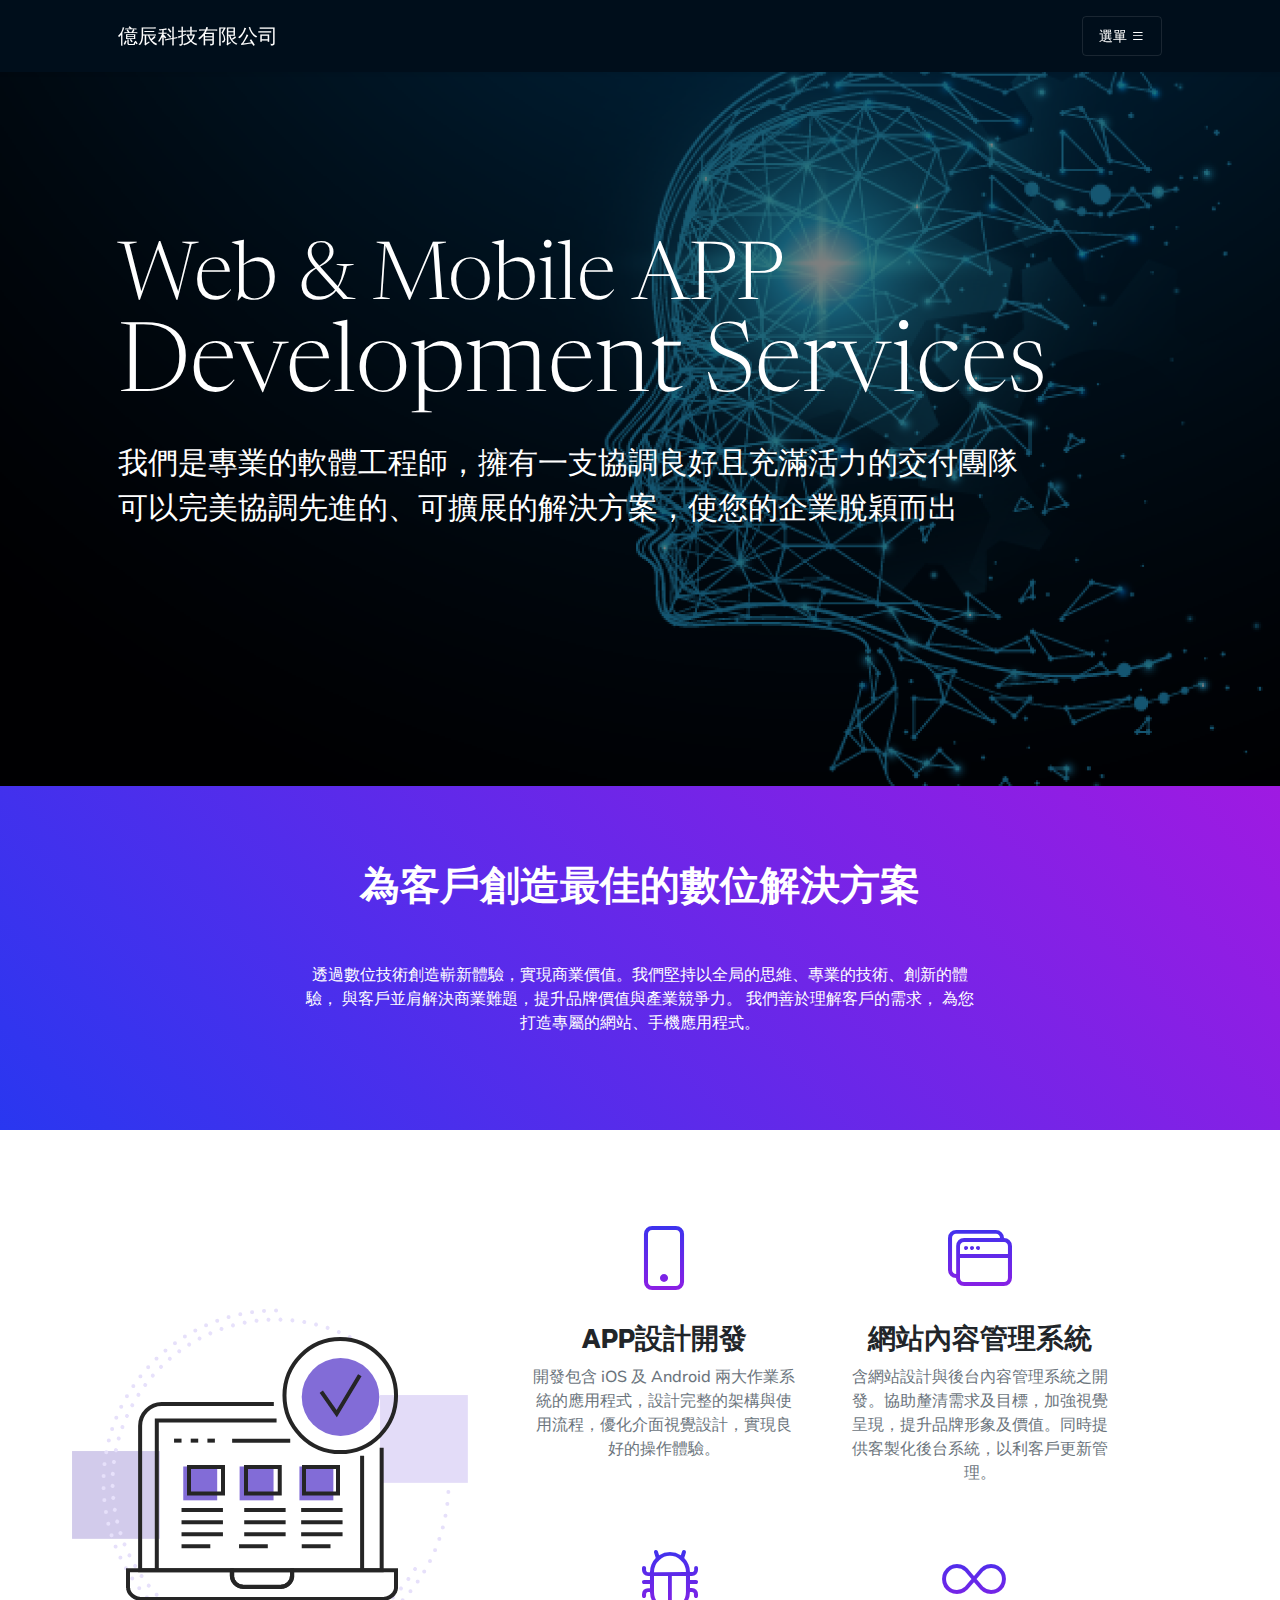
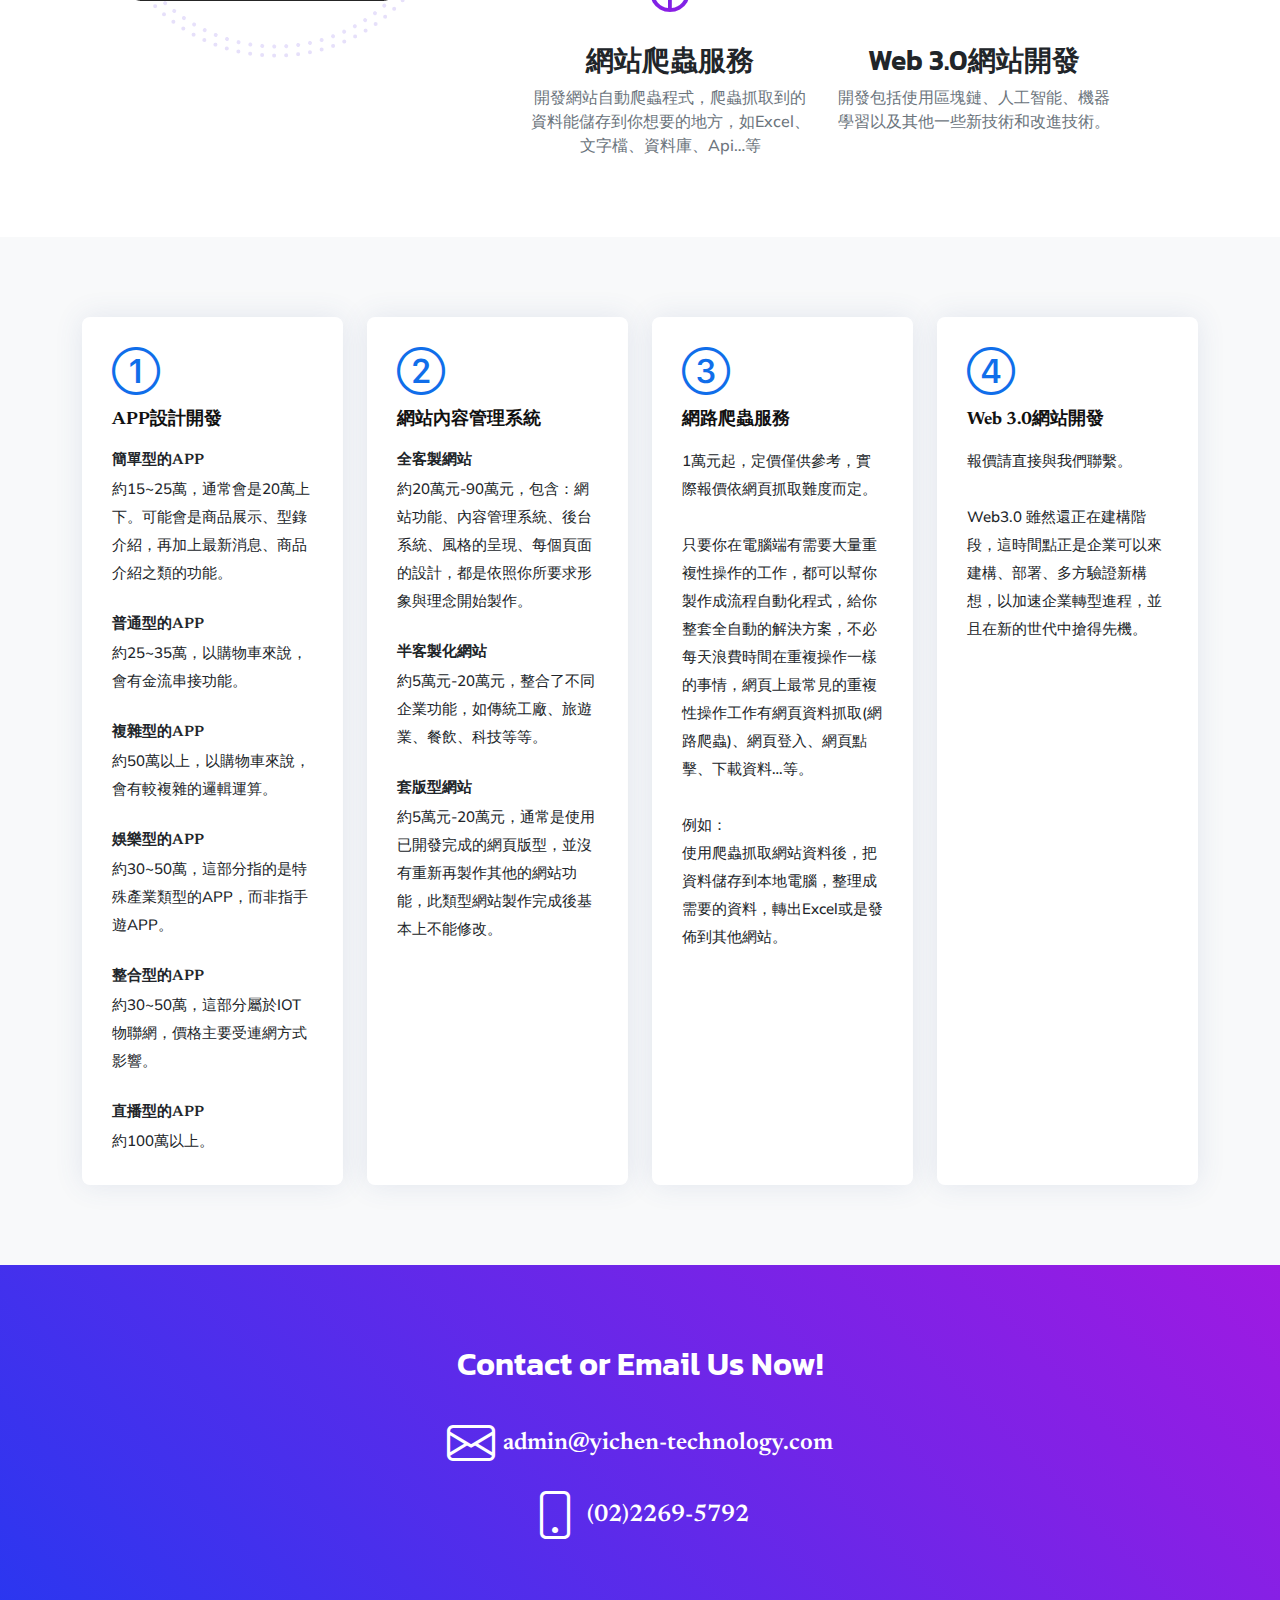
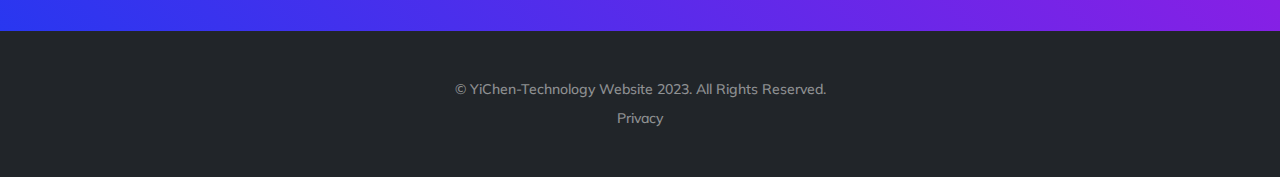
==== commit fa05b1e4: "add google AdSence code" ====
--- a/index.html
+++ b/index.html
@@ -19,6 +19,19 @@
         <link href="https://fonts.googleapis.com/css2?family=Kanit:ital,wght@0,400;1,400&amp;display=swap" rel="stylesheet" />
         <!-- Core theme CSS (includes Bootstrap)-->
         <link href="css/styles.css" rel="stylesheet" />
+        <!-- Google tag (gtag.js) -->
+        <script async src="https://www.googletagmanager.com/gtag/js?id=AW-872014419"></script>
+        <script>
+            window.dataLayer = window.dataLayer || [];
+            function gtag(){dataLayer.push(arguments);}
+            gtag('js', new Date());
+
+            gtag('config', 'AW-872014419');
+        </script>
+        <!-- Event snippet for Website lead conversion page -->
+        <script>
+            gtag('event', 'conversion', {'send_to': 'AW-872014419/2B-7CKe97YoYENPE558D'});
+        </script>
     </head>
     <body id="page-top">
         <!-- Navigation-->
@@ -31,8 +44,8 @@
                 </button>
                 <div class="collapse navbar-collapse" id="navbarResponsive">
                     <ul class="navbar-nav navbar-dark ms-auto me-4 my-3 my-lg-0">
-                        <li class="nav-item"><a class="nav-link me-lg-3" href="#features">Features</a></li>
-                        <li class="nav-item"><a class="nav-link me-lg-3" href="#download">Download</a></li>
+                        <li class="nav-item"><a class="nav-link me-lg-3" href="#services">Services</a></li>
+                        <li class="nav-item"><a class="nav-link me-lg-3" href="#contact-us">Contact Us</a></li>
                     </ul>
                     
                 </div>
@@ -63,7 +76,7 @@
             </div>
         </aside>
         <!-- App features section-->
-        <section id="features">
+        <section id="services">
             <div class="container px-5">
                 <div class="row gx-5 align-items-center">
                     <div class="col-lg-8 order-lg-1 mb-5 mb-lg-0">
@@ -173,13 +186,18 @@
             </div>
         </section>
         <!-- App badge section-->
-        <section class="bg-gradient-primary-to-secondary" id="download">
+        <section class="bg-gradient-primary-to-secondary" id="contact-us">
             <div class="container px-5">
                 <h2 class="text-center text-white font-alt mb-4">Contact or Email Us Now!</h2>
                 
                 <div class="d-flex flex-column flex-lg-row align-items-center justify-content-center">
-                    <a href="mailto:admin@yichen-technology.com"><i class="bi-envelope icon-white"></i></a>
+                    <a href="mailto:admin@yichen-technology.com"><i class="bi-envelope icon-white" onclick="gtag_report_conversion"></i></a>
                     <h4 class="title text-white text-email">admin@yichen-technology.com</h4>
+                </div>
+
+                <div class="d-flex flex-column flex-lg-row align-items-center justify-content-center">
+                    <i class="bi-phone icon-white"></i></a>
+                    <h4 class="title text-white text-email">(02)2269-5792</h4>
                 </div>
             </div>
         </section>
@@ -189,18 +207,34 @@
         <div class="container px-5">
             <div class="text-white-50 small">
                 <div class="mb-2">&copy; YiChen-Technology Website 2023. All Rights Reserved.</div>
-                <a href="https://jackaltsai.github.io/yichen_tech_website/privacy.html">Privacy</a>
+                <a href="https://www.yichen-technology.com/privacy.html">Privacy</a>
             </div>
         </div>
         </footer>
 
         <script>
+            function gtag_report_conversion() {
+                let url = 'https://www.yichen-technology.com/'
+                var callback = function () {
+                    if (typeof(url) != 'undefined') {
+                    window.location = url;
+                    }
+                };
+                
+                gtag('event', 'conversion', {
+                    'send_to': 'AW-872014419/2B-7CKe97YoYENPE558D',
+                    'event_callback': callback
+                });
+                return false;
+            }
+        </script>
+        <script>
             (function(){var w=window;if(w.ChannelIO){return w.console.error("ChannelIO script included twice.")}var ch=function(){ch.c(arguments)};ch.q=[];ch.c=function(args){ch.q.push(args)};w.ChannelIO=ch;function l(){if(w.ChannelIOInitialized){return}w.ChannelIOInitialized=true;var s=document.createElement("script");s.type="text/javascript";s.async=true;s.src="https://cdn.channel.io/plugin/ch-plugin-web.js";var x=document.getElementsByTagName("script")[0];if(x.parentNode){x.parentNode.insertBefore(s,x)}}if(document.readyState==="complete"){l()}else{w.addEventListener("DOMContentLoaded",l);w.addEventListener("load",l)}})();
-          
+            
             ChannelIO('boot', {
               "pluginKey": "8e695b50-d24a-4d0e-aba1-254e726d95f0"
             });
-          </script>
+        </script>
         <script src="https://cdn.jsdelivr.net/npm/bootstrap@5.3.0-alpha1/dist/js/bootstrap.bundle.min.js" integrity="sha384-w76AqPfDkMBDXo30jS1Sgez6pr3x5MlQ1ZAGC+nuZB+EYdgRZgiwxhTBTkF7CXvN" crossorigin="anonymous"></script>
         <link rel="stylesheet" href="https://cdn.jsdelivr.net/npm/bootstrap-icons@1.10.3/font/bootstrap-icons.css">
     </body>
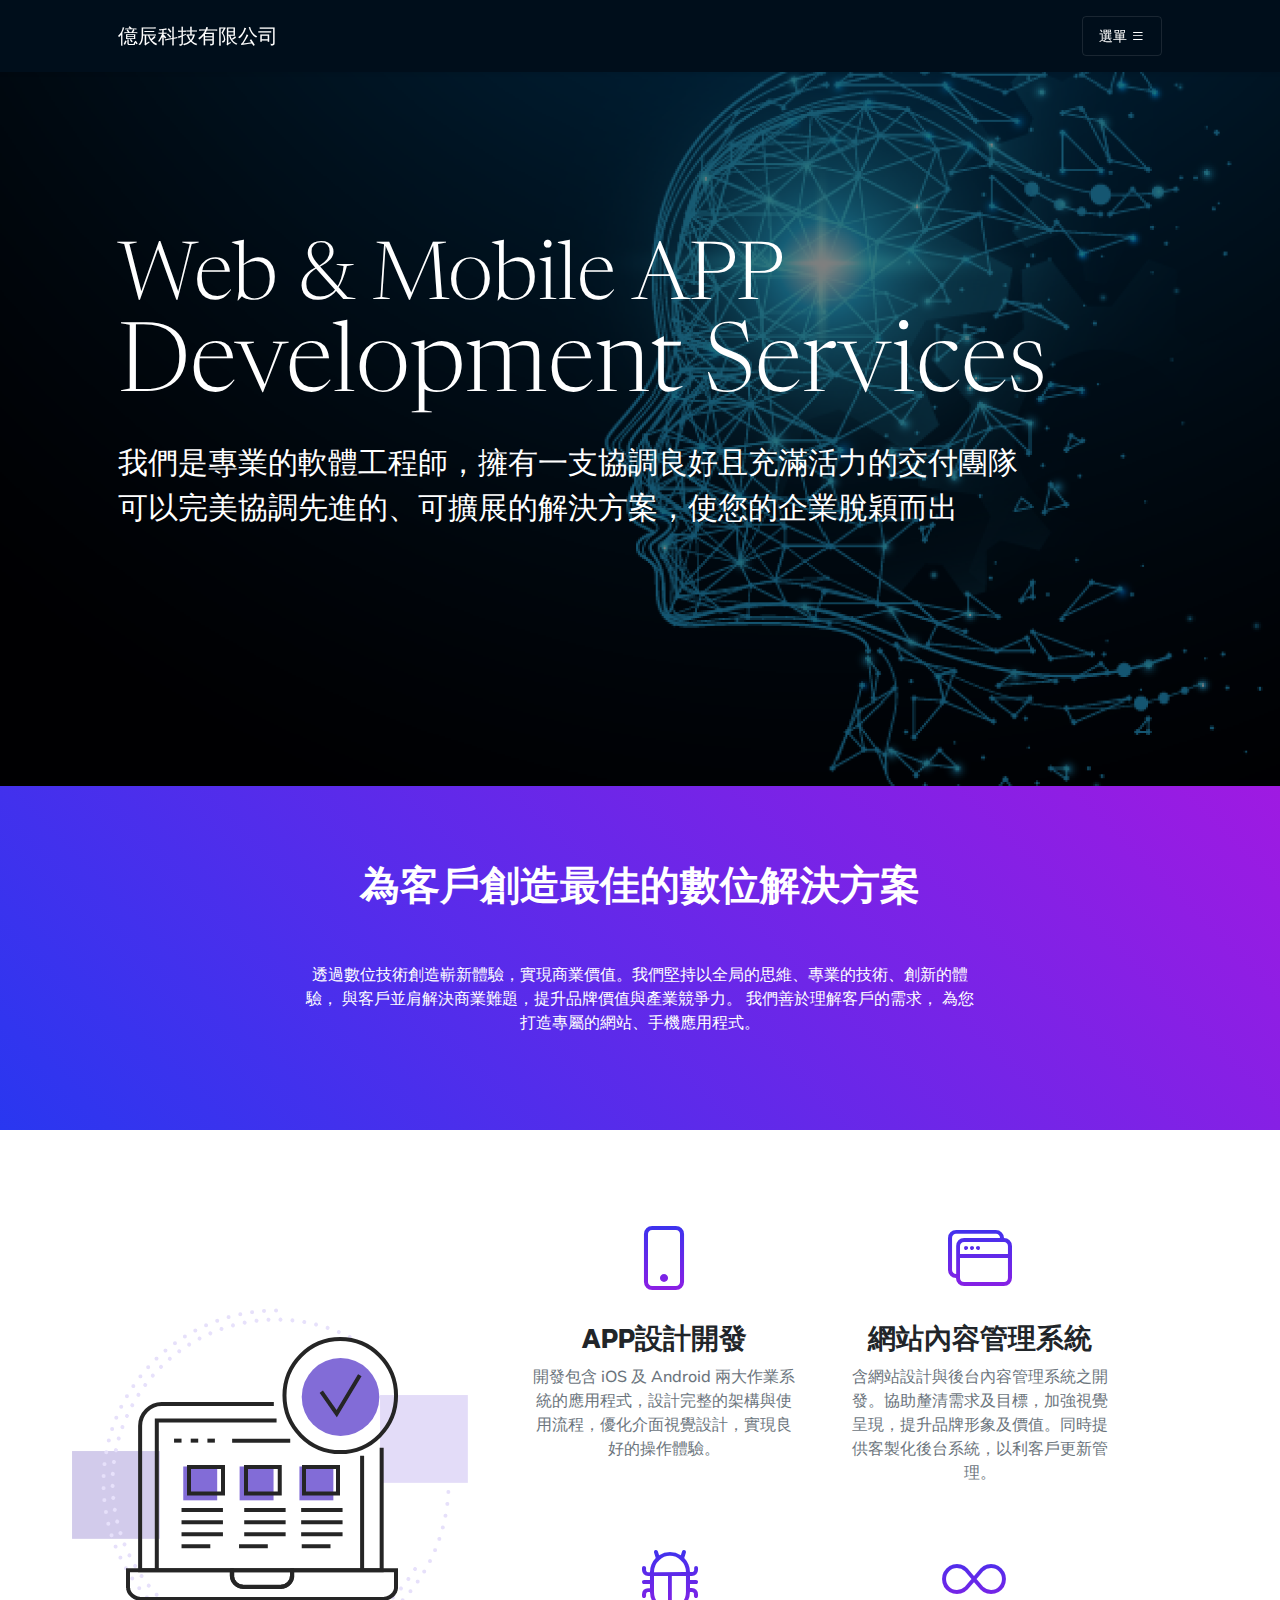
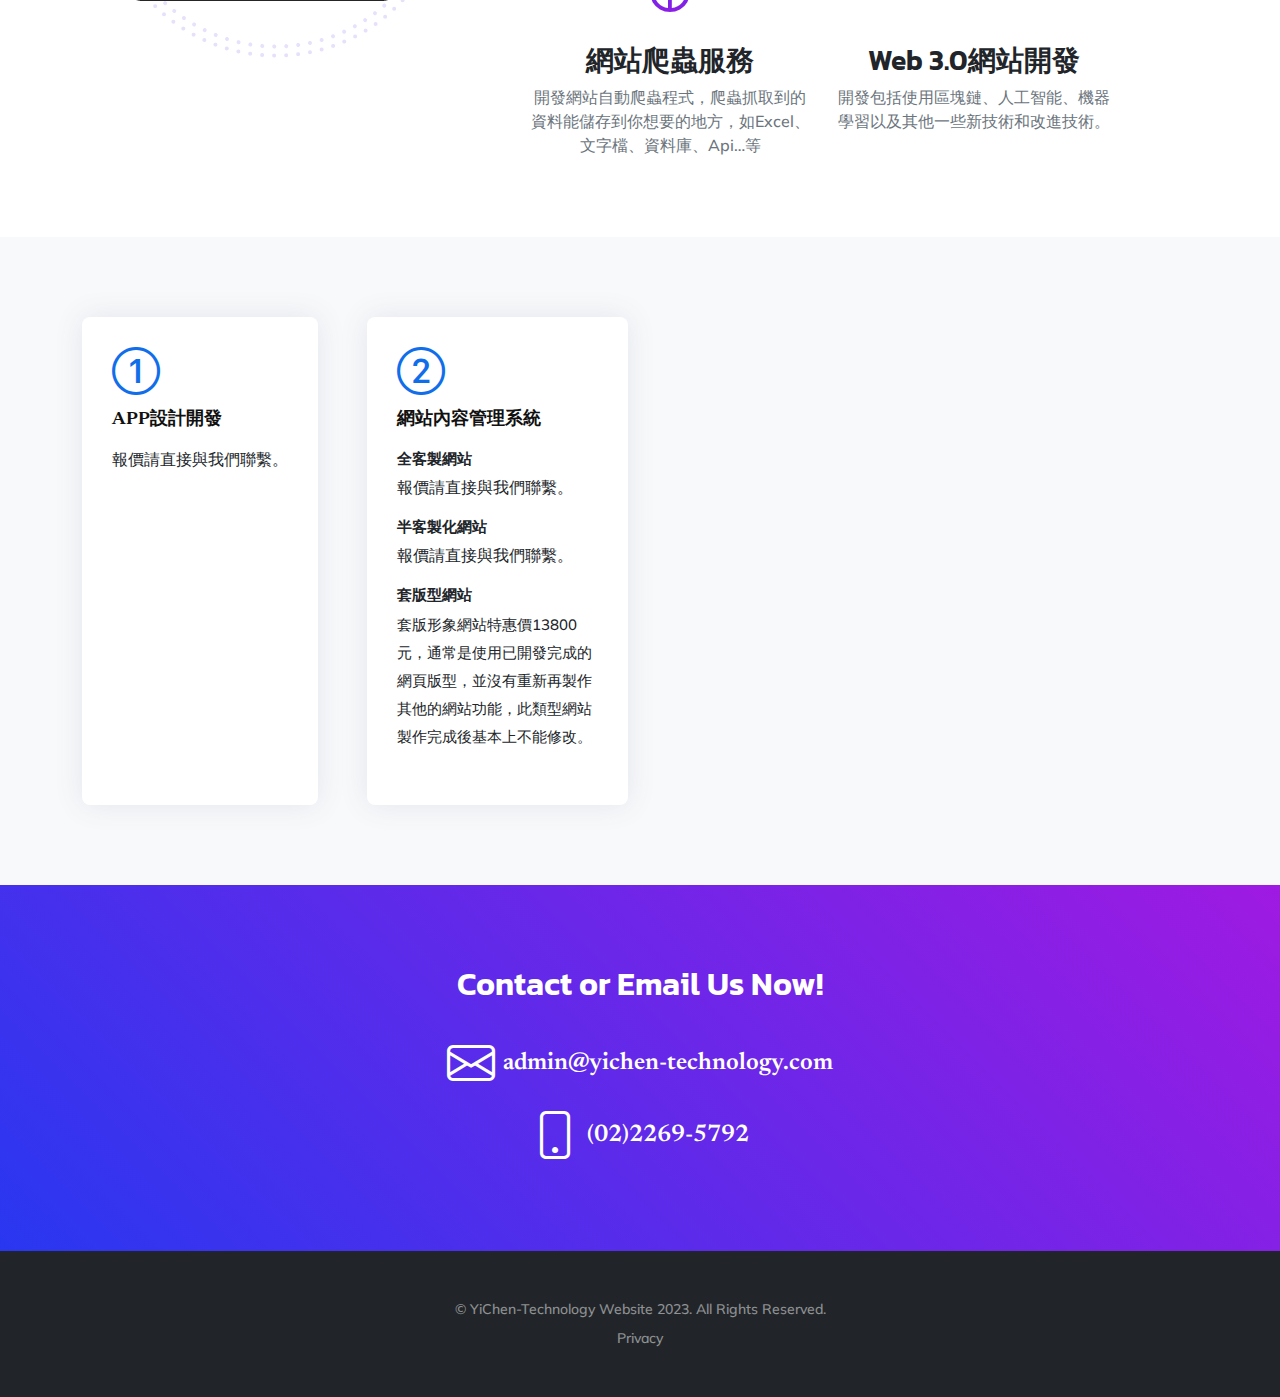
==== commit d45a2901: "add some des" ====
--- a/index.html
+++ b/index.html
@@ -3,7 +3,8 @@
     <head>
         <meta charset="utf-8" />
         <meta name="viewport" content="width=device-width, initial-scale=1, shrink-to-fit=no" />
-        <meta name="description" content="億辰科技有限公司官方網站" />
+        <meta name="description" content="億辰科技有限公司官方網站,規劃客製化RWD網站系統" />
+        <meta name="keywords" content="網站設計,app開發,網站 設計 公司,製作網站,網路爬蟲"/>
         <meta name="author" content="Zyko Tsai" />
         <title>億辰科技有限公司</title>
         <link rel="icon" href="favicon.ico" />
@@ -137,7 +138,8 @@
                   <div class="icon-box" data-aos="fade-up" data-aos-delay="100">
                     <div class="icon"><i class="bi-1-circle"></i></div>
                     <h4 class="title"><a>APP設計開發</a></h4>
-                    <h5 class="description">簡單型的APP</h5>
+                    <p>報價請直接與我們聯繫。</p>
+                    <!-- <h5 class="description">簡單型的APP</h5>
                     <p class="description">約15~25萬，通常會是20萬上下。可能會是商品展示、型錄介紹，再加上最新消息、商品介紹之類的功能。</p><br>
                     <h5 class="description">普通型的APP</h5>
                     <p class="description">約25~35萬，以購物車來說，會有金流串接功能。</p><br>
@@ -148,7 +150,7 @@
                     <h5 class="description">整合型的APP</h5>
                     <p class="description">約30~50萬，這部分屬於IOT物聯網，價格主要受連網方式影響。</p><br>
                     <h5 class="description">直播型的APP</h5>
-                    <p class="description">約100萬以上。</p>
+                    <p class="description">約100萬以上。</p> -->
                   </div>
                 </div>
       
@@ -157,29 +159,31 @@
                     <div class="icon"><i class="bi-2-circle"></i></div>
                     <h4 class="title"><a>網站內容管理系統</a></h4>
                     <h5 class="description">全客製網站</h5>
-                    <p class="description">約20萬元-90萬元，包含：網站功能、內容管理系統、後台系統、風格的呈現、每個頁面的設計，都是依照你所要求形象與理念開始製作。</p><br>
+                    <p>報價請直接與我們聯繫。</p>
+                    <!-- <p class="description">約20萬元-90萬元，包含：網站功能、內容管理系統、後台系統、風格的呈現、每個頁面的設計，都是依照你所要求形象與理念開始製作。</p><br> -->
                     <h5 class="description">半客製化網站</h5>
-                    <p class="description">約5萬元-20萬元，整合了不同企業功能，如傳統工廠、旅遊業、餐飲、科技等等。</p><br>
+                    <p>報價請直接與我們聯繫。</p>
+                    <!-- <p class="description">約5萬元-20萬元，整合了不同企業功能，如傳統工廠、旅遊業、餐飲、科技等等。</p><br> -->
                     <h5 class="description">套版型網站</h5>
-                    <p class="description">約5萬元-20萬元，通常是使用已開發完成的網頁版型，並沒有重新再製作其他的網站功能，此類型網站製作完成後基本上不能修改。</p><br>
-                  </div>
-                </div>
-      
-                <div class="col-md-6 col-lg-3 d-flex align-items-stretch mb-5 mb-lg-0">
+                    <p class="description">套版形象網站特惠價13800元，通常是使用已開發完成的網頁版型，並沒有重新再製作其他的網站功能，此類型網站製作完成後基本上不能修改。</p><br>
+                  </div>
+                </div>
+      
+                <!-- <div class="col-md-6 col-lg-3 d-flex align-items-stretch mb-5 mb-lg-0">
                   <div class="icon-box" data-aos="fade-up" data-aos-delay="300">
                     <div class="icon"><i class="bi-3-circle"></i></div>
                     <h4 class="title"><a>網路爬蟲服務</a></h4>
                     <p class="description">1萬元起，定價僅供參考，實際報價依網頁抓取難度而定。<br><br>只要你在電腦端有需要大量重複性操作的工作，都可以幫你製作成流程自動化程式，給你整套全自動的解決方案，不必每天浪費時間在重複操作一樣的事情，網頁上最常見的重複性操作工作有網頁資料抓取(網路爬蟲)、網頁登入、網頁點擊、下載資料…等。<br><br>例如：<br>使用爬蟲抓取網站資料後，把資料儲存到本地電腦，整理成需要的資料，轉出Excel或是發佈到其他網站。</p>
                   </div>
-                </div>
-      
-                <div class="col-md-6 col-lg-3 d-flex align-items-stretch mb-5 mb-lg-0">
+                </div> -->
+      
+                <!-- <div class="col-md-6 col-lg-3 d-flex align-items-stretch mb-5 mb-lg-0">
                   <div class="icon-box" data-aos="fade-up" data-aos-delay="400">
                     <div class="icon"><i class="bi-4-circle"></i></div>
                     <h4 class="title"><a>Web 3.0網站開發</a></h4>
                     <p class="description">報價請直接與我們聯繫。<br><br>Web3.0 雖然還正在建構階段，這時間點正是企業可以來建構、部署、多方驗證新構想，以加速企業轉型進程，並且在新的世代中搶得先機。</p>
                   </div>
-                </div>
+                </div> -->
       
               </div>
       
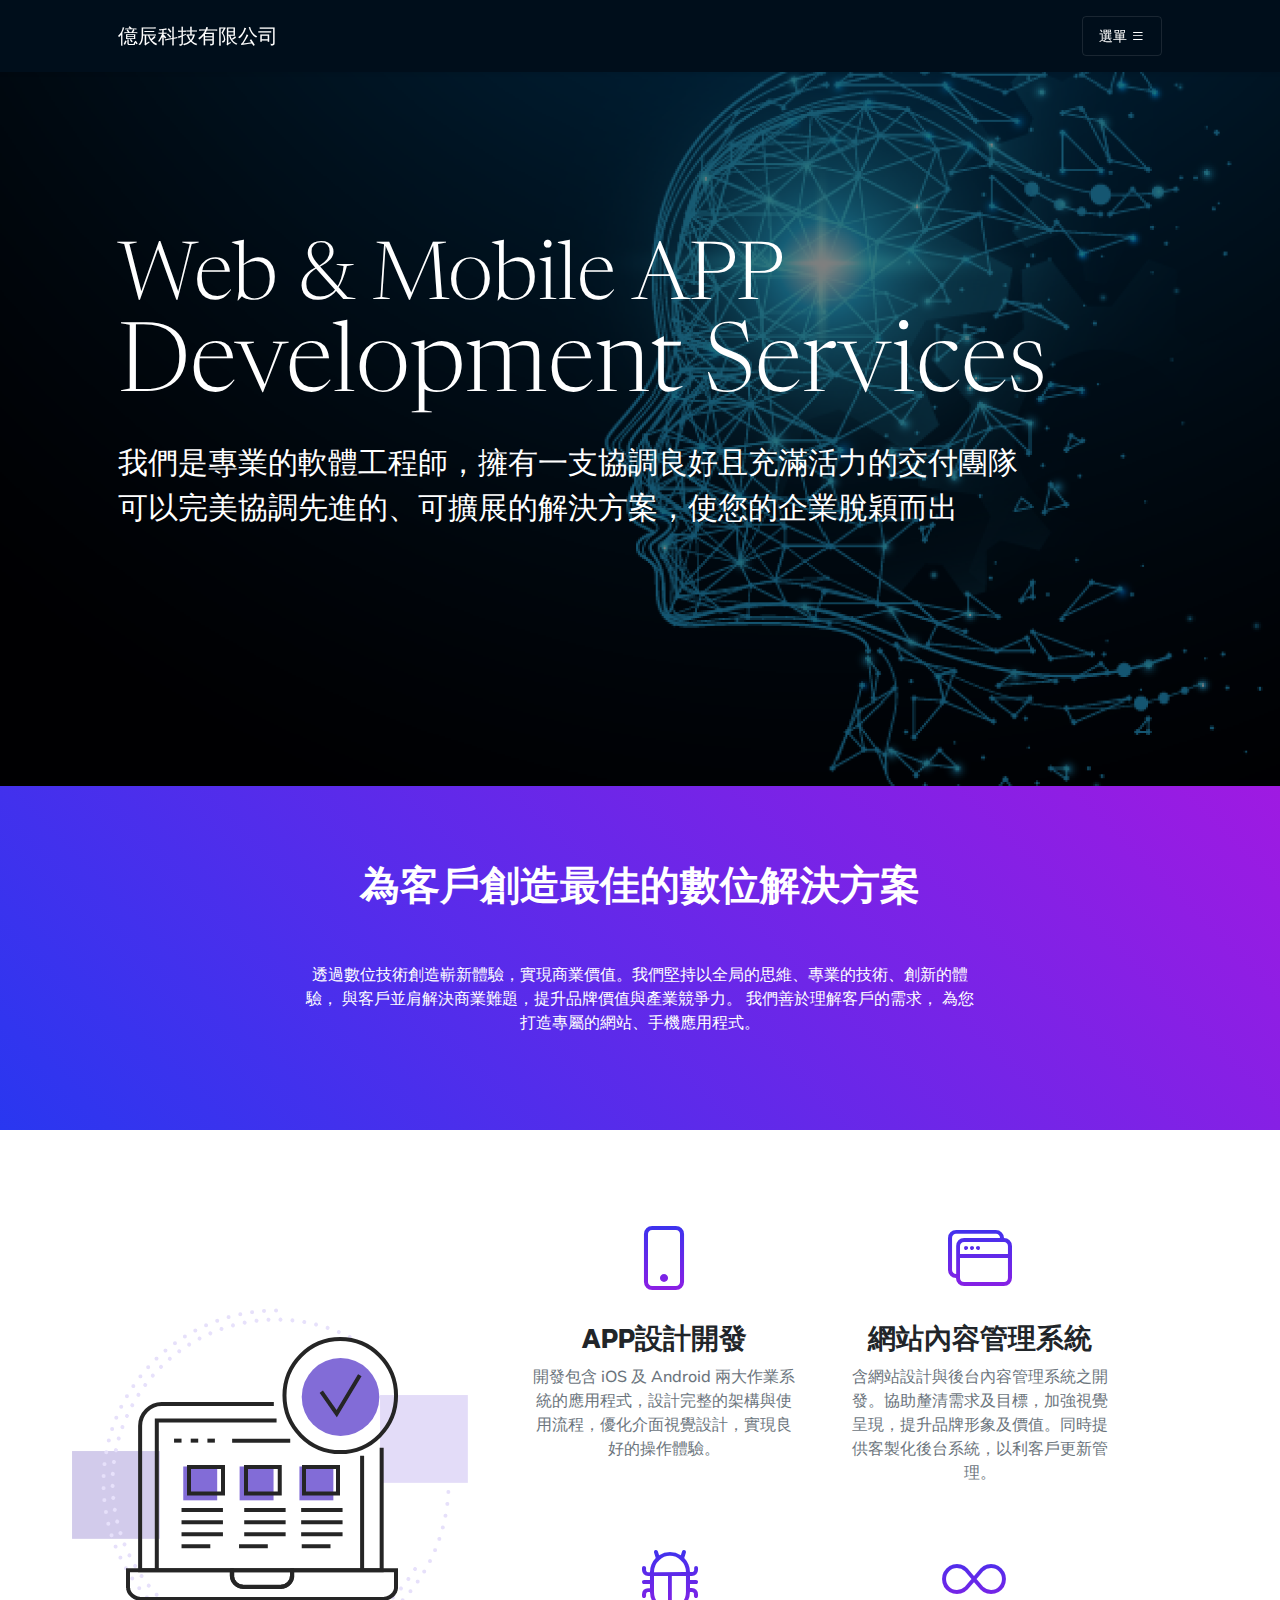
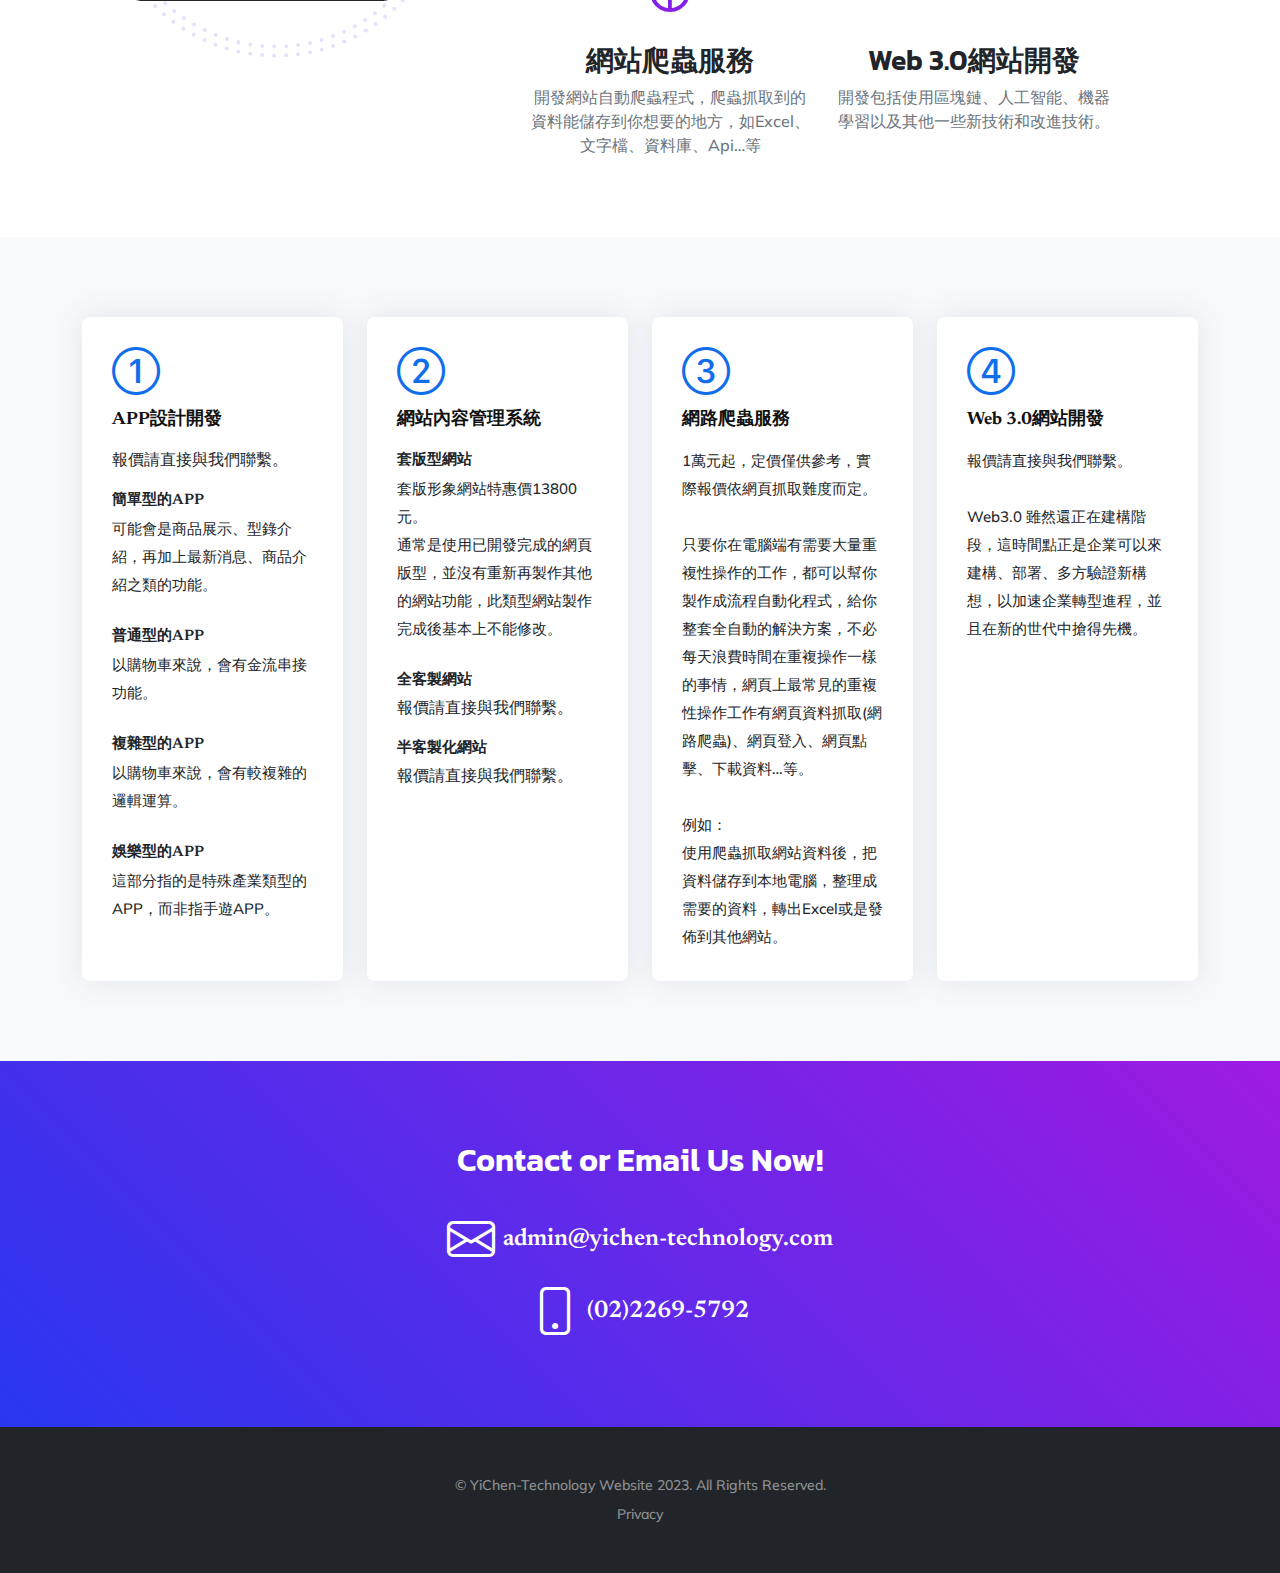
==== commit fa59b1a7: "add some des" ====
--- a/index.html
+++ b/index.html
@@ -139,17 +139,17 @@
                     <div class="icon"><i class="bi-1-circle"></i></div>
                     <h4 class="title"><a>APP設計開發</a></h4>
                     <p>報價請直接與我們聯繫。</p>
-                    <!-- <h5 class="description">簡單型的APP</h5>
-                    <p class="description">約15~25萬，通常會是20萬上下。可能會是商品展示、型錄介紹，再加上最新消息、商品介紹之類的功能。</p><br>
-                    <h5 class="description">普通型的APP</h5>
-                    <p class="description">約25~35萬，以購物車來說，會有金流串接功能。</p><br>
-                    <h5 class="description">複雜型的APP</h5>
-                    <p class="description">約50萬以上，以購物車來說，會有較複雜的邏輯運算。</p><br>
-                    <h5 class="description">娛樂型的APP</h5>
-                    <p class="description">約30~50萬，這部分指的是特殊產業類型的APP，而非指手遊APP。</p><br>
-                    <h5 class="description">整合型的APP</h5>
-                    <p class="description">約30~50萬，這部分屬於IOT物聯網，價格主要受連網方式影響。</p><br>
-                    <h5 class="description">直播型的APP</h5>
+                    <h5 class="description">簡單型的APP</h5><!-- 約15~25萬，通常會是20萬上下。-->
+                    <p class="description">可能會是商品展示、型錄介紹，再加上最新消息、商品介紹之類的功能。</p><br>
+                    <h5 class="description">普通型的APP</h5><!-- 約25~35萬，-->
+                    <p class="description">以購物車來說，會有金流串接功能。</p><br>
+                    <h5 class="description">複雜型的APP</h5><!-- 約50萬以上，-->
+                    <p class="description">以購物車來說，會有較複雜的邏輯運算。</p><br>
+                    <h5 class="description">娛樂型的APP</h5><!-- 約30~50萬，-->
+                    <p class="description">這部分指的是特殊產業類型的APP，而非指手遊APP。</p><br>
+                    <!--<h5 class="description">整合型的APP</h5>
+                    <p class="description">約30~50萬，這部分屬於IOT物聯網，價格主要受連網方式影響。</p><br> -->
+                    <!-- <h5 class="description">直播型的APP</h5>
                     <p class="description">約100萬以上。</p> -->
                   </div>
                 </div>
@@ -158,32 +158,32 @@
                   <div class="icon-box" data-aos="fade-up" data-aos-delay="200">
                     <div class="icon"><i class="bi-2-circle"></i></div>
                     <h4 class="title"><a>網站內容管理系統</a></h4>
+                    <h5 class="description">套版型網站</h5>
+                    <p class="description">套版形象網站特惠價13800元。<br>通常是使用已開發完成的網頁版型，並沒有重新再製作其他的網站功能，此類型網站製作完成後基本上不能修改。</p><br>
                     <h5 class="description">全客製網站</h5>
                     <p>報價請直接與我們聯繫。</p>
                     <!-- <p class="description">約20萬元-90萬元，包含：網站功能、內容管理系統、後台系統、風格的呈現、每個頁面的設計，都是依照你所要求形象與理念開始製作。</p><br> -->
                     <h5 class="description">半客製化網站</h5>
                     <p>報價請直接與我們聯繫。</p>
                     <!-- <p class="description">約5萬元-20萬元，整合了不同企業功能，如傳統工廠、旅遊業、餐飲、科技等等。</p><br> -->
-                    <h5 class="description">套版型網站</h5>
-                    <p class="description">套版形象網站特惠價13800元，通常是使用已開發完成的網頁版型，並沒有重新再製作其他的網站功能，此類型網站製作完成後基本上不能修改。</p><br>
-                  </div>
-                </div>
-      
-                <!-- <div class="col-md-6 col-lg-3 d-flex align-items-stretch mb-5 mb-lg-0">
+                  </div>
+                </div>
+      
+                <div class="col-md-6 col-lg-3 d-flex align-items-stretch mb-5 mb-lg-0">
                   <div class="icon-box" data-aos="fade-up" data-aos-delay="300">
                     <div class="icon"><i class="bi-3-circle"></i></div>
                     <h4 class="title"><a>網路爬蟲服務</a></h4>
                     <p class="description">1萬元起，定價僅供參考，實際報價依網頁抓取難度而定。<br><br>只要你在電腦端有需要大量重複性操作的工作，都可以幫你製作成流程自動化程式，給你整套全自動的解決方案，不必每天浪費時間在重複操作一樣的事情，網頁上最常見的重複性操作工作有網頁資料抓取(網路爬蟲)、網頁登入、網頁點擊、下載資料…等。<br><br>例如：<br>使用爬蟲抓取網站資料後，把資料儲存到本地電腦，整理成需要的資料，轉出Excel或是發佈到其他網站。</p>
                   </div>
-                </div> -->
-      
-                <!-- <div class="col-md-6 col-lg-3 d-flex align-items-stretch mb-5 mb-lg-0">
+                </div>
+      
+                <div class="col-md-6 col-lg-3 d-flex align-items-stretch mb-5 mb-lg-0">
                   <div class="icon-box" data-aos="fade-up" data-aos-delay="400">
                     <div class="icon"><i class="bi-4-circle"></i></div>
                     <h4 class="title"><a>Web 3.0網站開發</a></h4>
                     <p class="description">報價請直接與我們聯繫。<br><br>Web3.0 雖然還正在建構階段，這時間點正是企業可以來建構、部署、多方驗證新構想，以加速企業轉型進程，並且在新的世代中搶得先機。</p>
                   </div>
-                </div> -->
+                </div>
       
               </div>
       
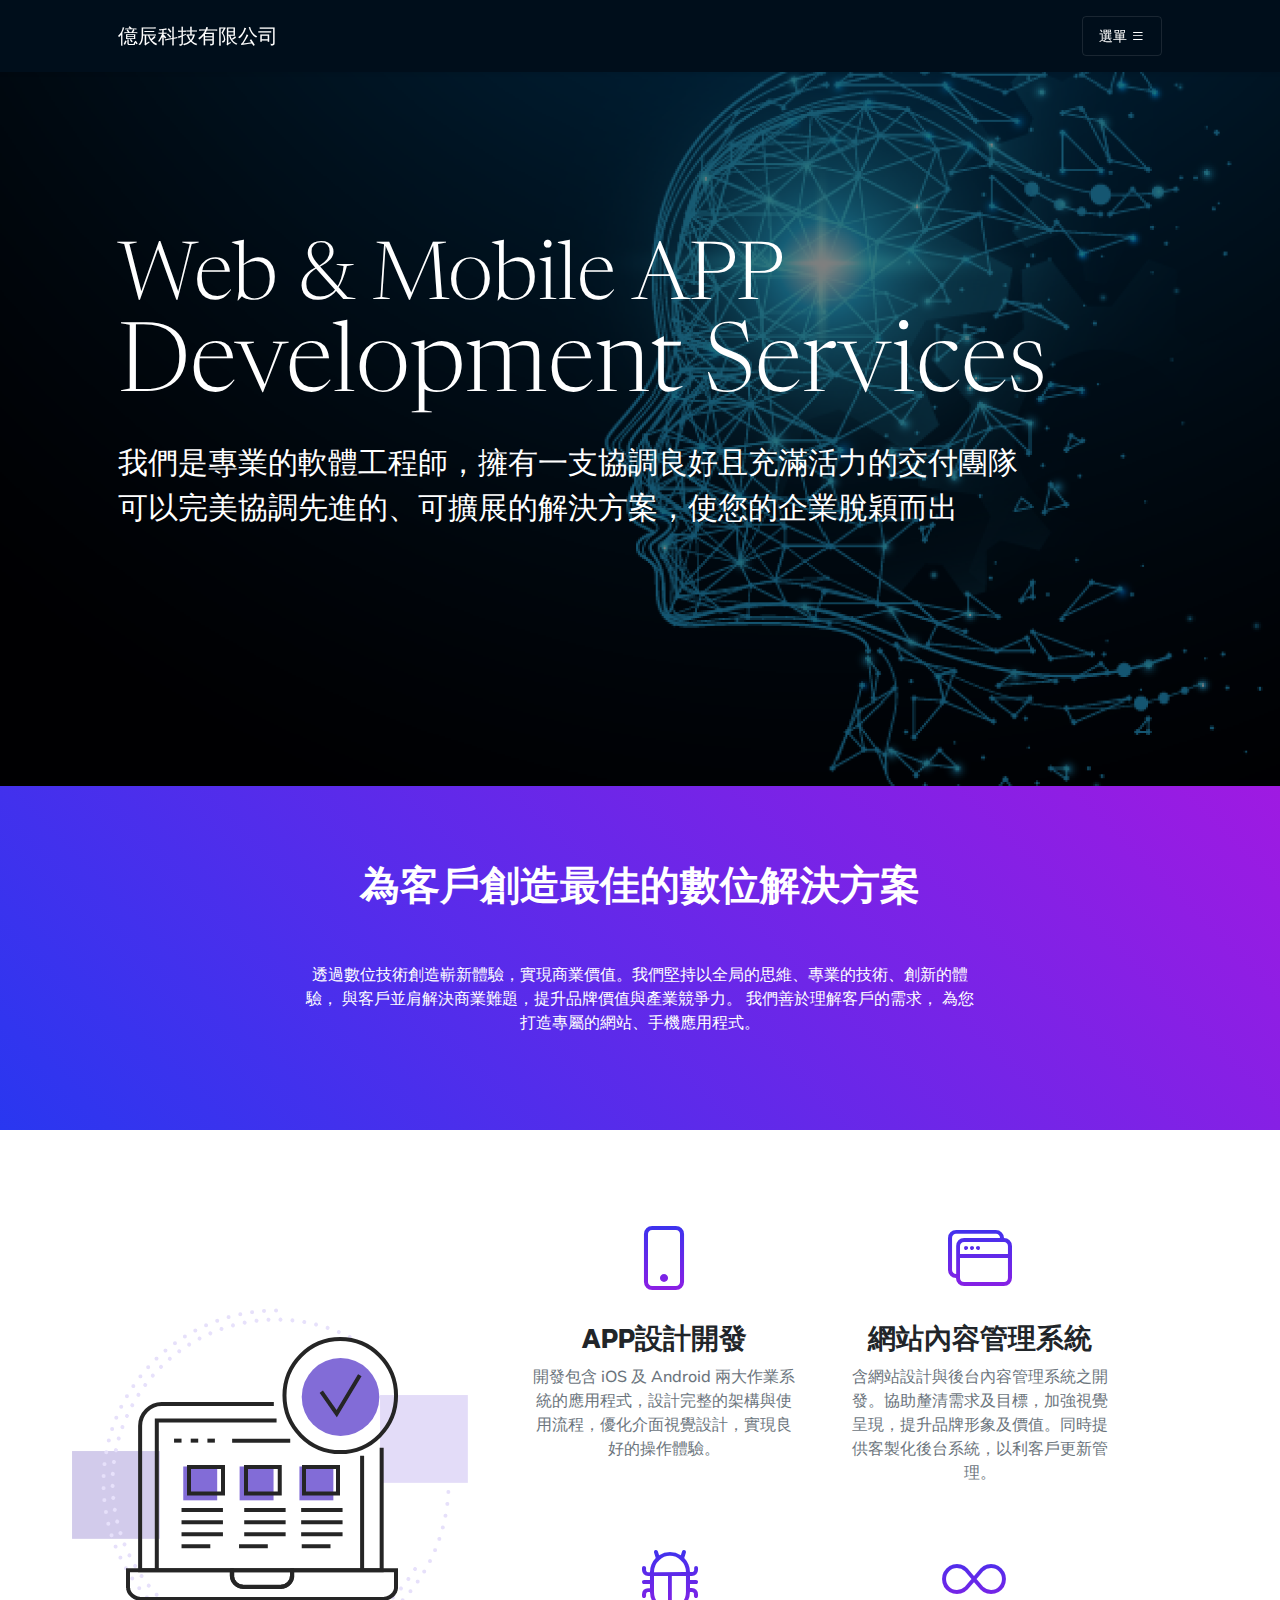
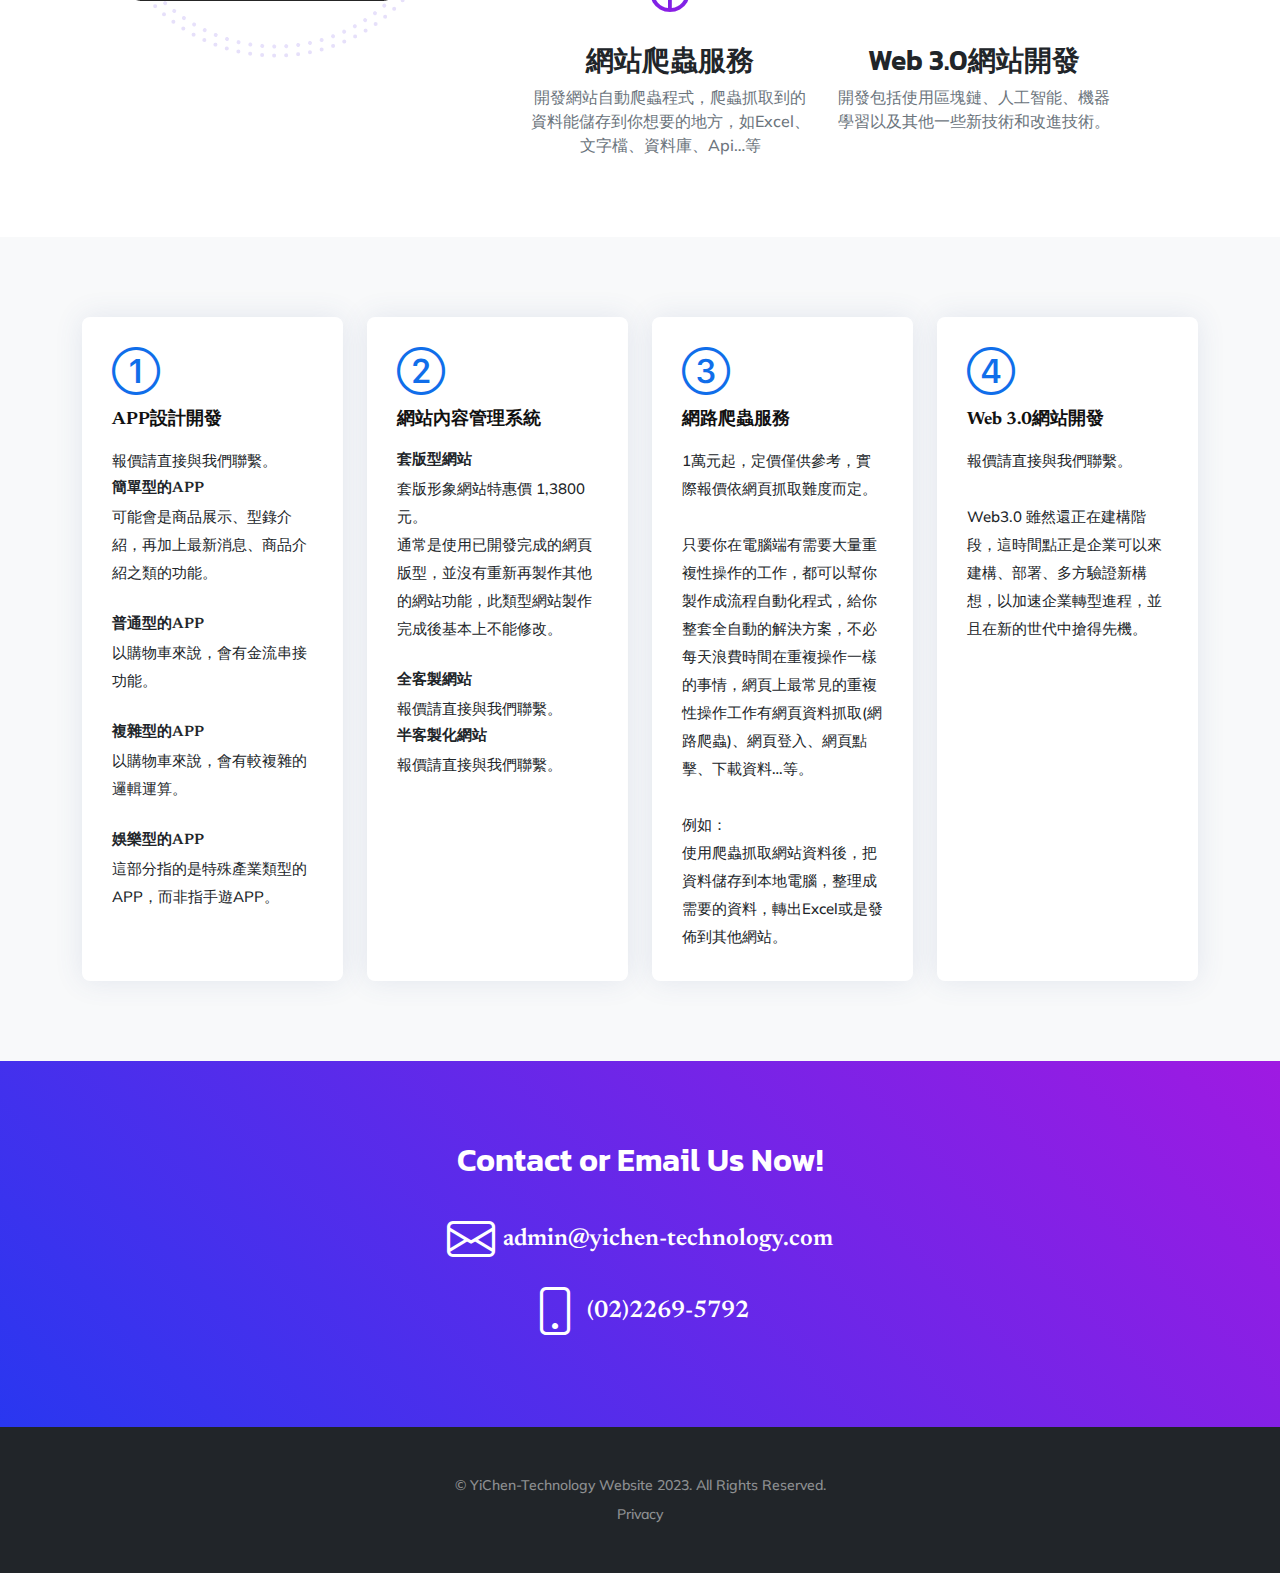
==== commit 5ffcdecf: "fix p class" ====
--- a/index.html
+++ b/index.html
@@ -138,7 +138,7 @@
                   <div class="icon-box" data-aos="fade-up" data-aos-delay="100">
                     <div class="icon"><i class="bi-1-circle"></i></div>
                     <h4 class="title"><a>APP設計開發</a></h4>
-                    <p>報價請直接與我們聯繫。</p>
+                    <p class="description">報價請直接與我們聯繫。</p>
                     <h5 class="description">簡單型的APP</h5><!-- 約15~25萬，通常會是20萬上下。-->
                     <p class="description">可能會是商品展示、型錄介紹，再加上最新消息、商品介紹之類的功能。</p><br>
                     <h5 class="description">普通型的APP</h5><!-- 約25~35萬，-->
@@ -159,12 +159,12 @@
                     <div class="icon"><i class="bi-2-circle"></i></div>
                     <h4 class="title"><a>網站內容管理系統</a></h4>
                     <h5 class="description">套版型網站</h5>
-                    <p class="description">套版形象網站特惠價13800元。<br>通常是使用已開發完成的網頁版型，並沒有重新再製作其他的網站功能，此類型網站製作完成後基本上不能修改。</p><br>
+                    <p class="description">套版形象網站特惠價 1,3800元。<br>通常是使用已開發完成的網頁版型，並沒有重新再製作其他的網站功能，此類型網站製作完成後基本上不能修改。</p><br>
                     <h5 class="description">全客製網站</h5>
-                    <p>報價請直接與我們聯繫。</p>
+                    <p class="description">報價請直接與我們聯繫。</p>
                     <!-- <p class="description">約20萬元-90萬元，包含：網站功能、內容管理系統、後台系統、風格的呈現、每個頁面的設計，都是依照你所要求形象與理念開始製作。</p><br> -->
                     <h5 class="description">半客製化網站</h5>
-                    <p>報價請直接與我們聯繫。</p>
+                    <p class="description">報價請直接與我們聯繫。</p>
                     <!-- <p class="description">約5萬元-20萬元，整合了不同企業功能，如傳統工廠、旅遊業、餐飲、科技等等。</p><br> -->
                   </div>
                 </div>
